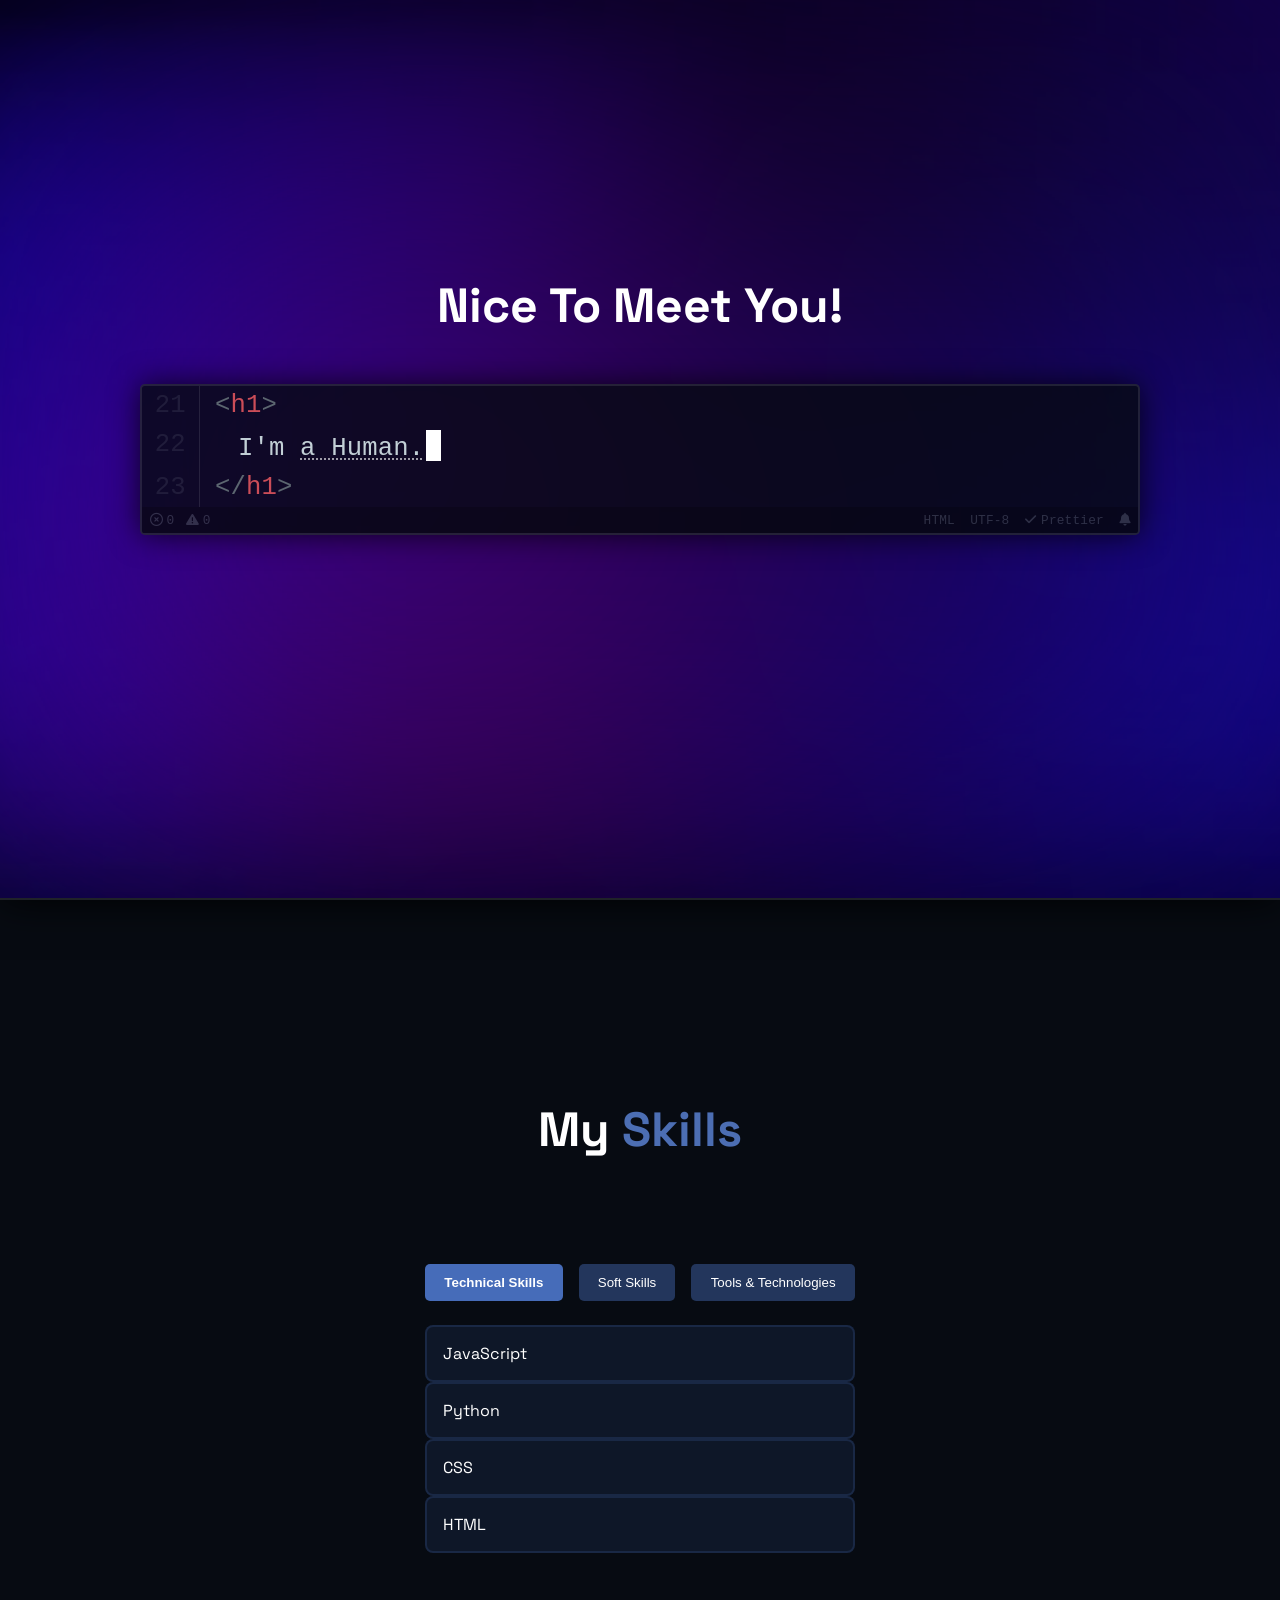
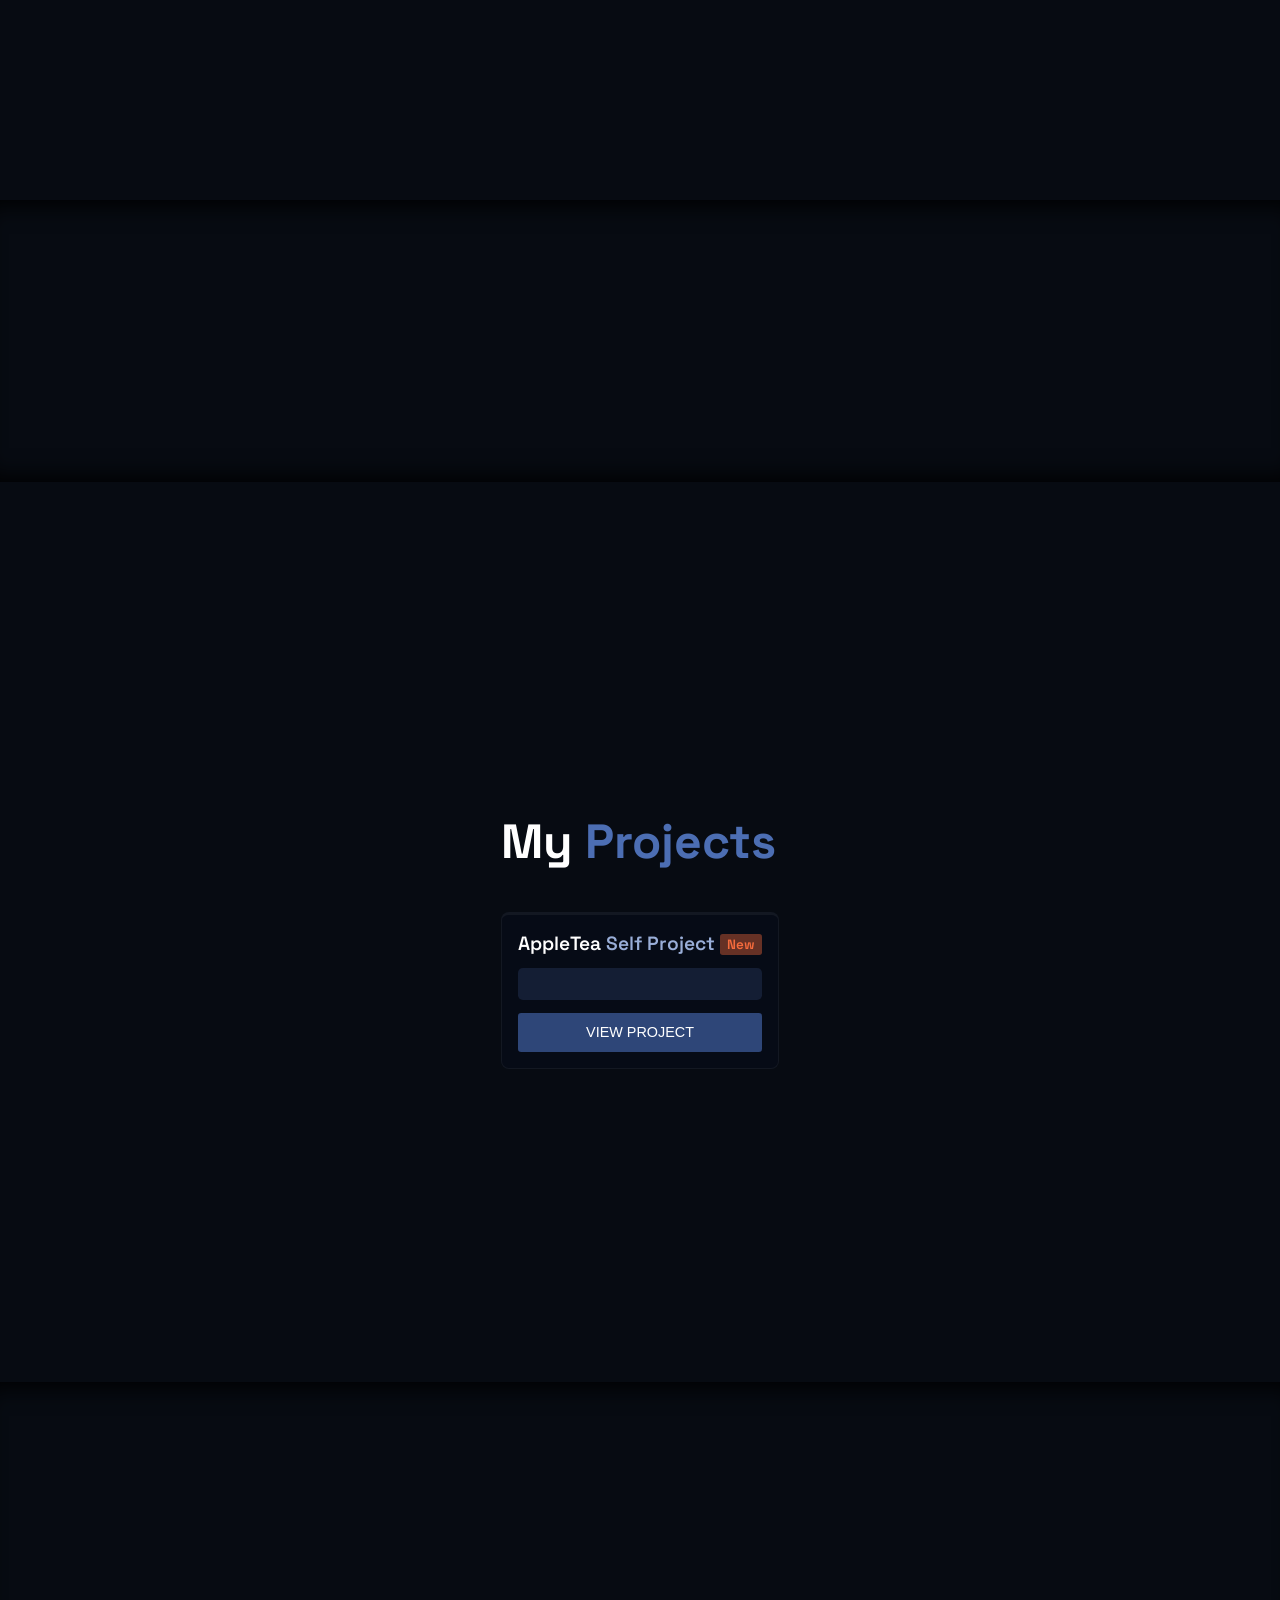
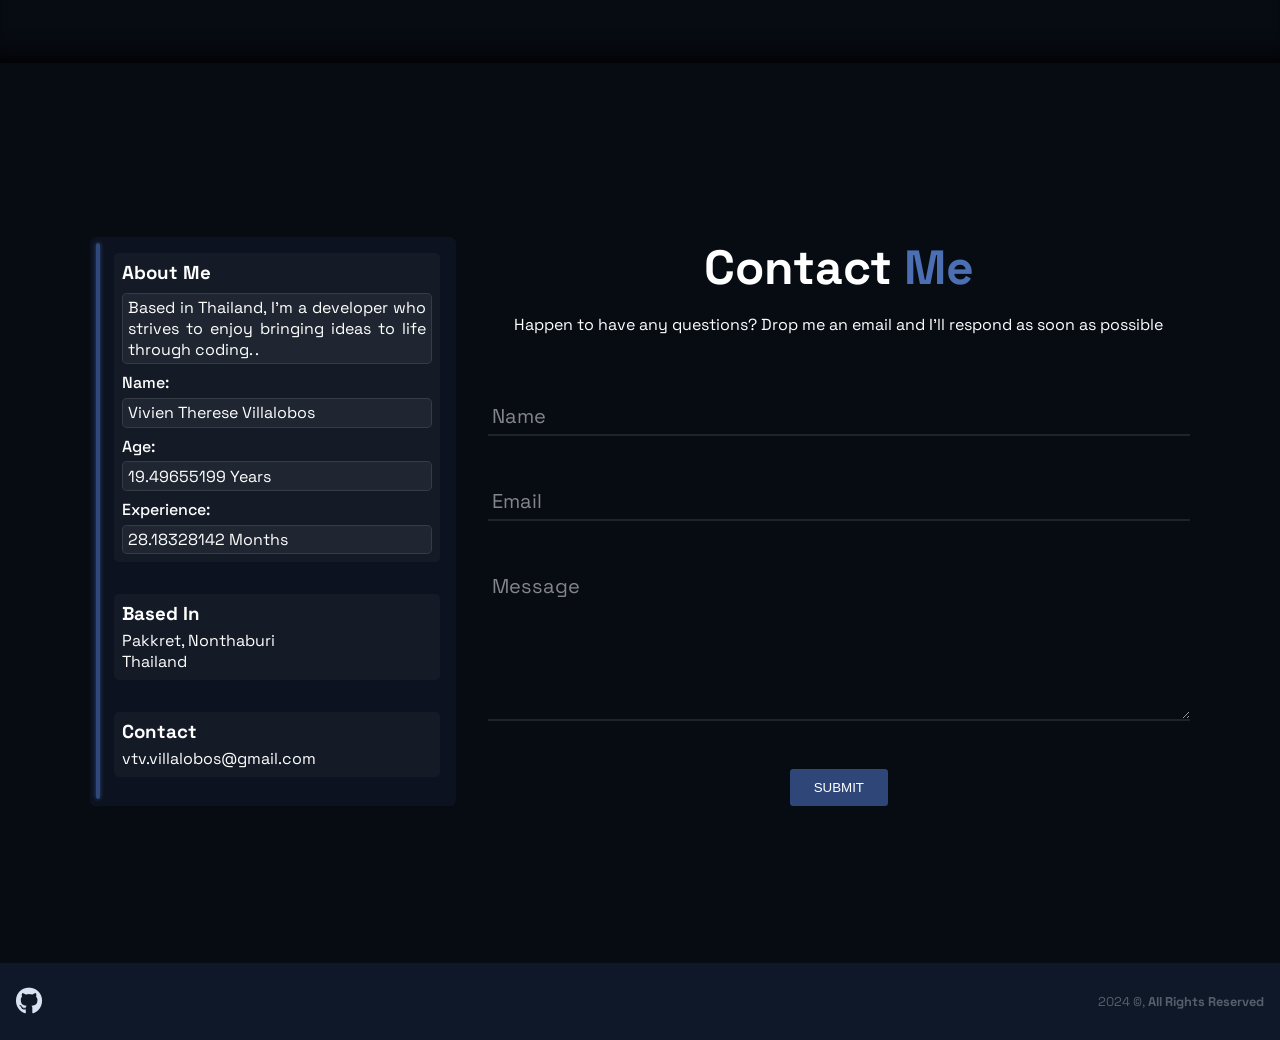
==== Vivis Portfolio/index.html @ eadc9cd8 "Skill Section Update" ====
<!DOCTYPE html>
<html lang="en">
   <head>
      <meta charset="UTF-8" />
      <meta name="viewport" content="width=device-width, initial-scale=1.0" />
      <title>Portfolio</title>
      <link rel="stylesheet" href="styles.css" />
      <link rel="icon" type="image/x-icon" href="assets/favicon/favicon-32x32.png">

      <!-- ICONS -->
      <link rel="stylesheet" href="https://cdnjs.cloudflare.com/ajax/libs/font-awesome/6.5.1/css/all.min.css" />
      <link rel="stylesheet" href="https://unpkg.com/boxicons@2.1.4/css/boxicons.min.css" />
      <link rel="stylesheet" href="https://cdn.jsdelivr.net/npm/remixicon@4.2.0/fonts/remixicon.css" />
   </head>
   <body>
      <nav class="nav" id="navbar">
         <div class="nav-container">
            <a data-cursor="pointer,big" href="#home">Home</a>
            <a data-cursor="pointer,big" href="#skills">Skills</a>
            <a data-cursor="pointer,big" href="#projects">Projects</a>
            <a data-cursor="pointer,big" href="#contact">Contact</a>
         </div>
      </nav>
      <div class="cursor"></div>
      <div class="prj-info-view">
         <div class="prj-info-container"></div>
         <button data-cursor="pointer" class="more-info btn">
            <i class="bx bx-arrow-back"></i>
         </button>
      </div>
      <main>
         <section id="home">
            <div class="blob"></div>
            <div class="blur"></div>
            <div class="title-wrapper">
               <h1 data-cursor="large,invert">Nice To Meet You!</h1>
               <div class="typewriter">
                  <div class="line">
                     <div class="line-no">21</div>
                     <div class="text tag">
                        <span class="angle-brkt">&lt;</span>h1<span class="angle-brkt">&gt;</span>
                     </div>
                  </div>
                  <div class="line">
                     <div class="line-no">22</div>
                     <!-- prettier-ignore -->
                     <div class="text reg">
                        I'm <span data-typewrite></span><div class="caret"></div>
                     </div>
                  </div>
                  <div class="line">
                     <div class="line-no">23</div>
                     <div class="text tag">
                        <span class="angle-brkt">&lt;/</span>h1<span class="angle-brkt">&gt;</span>
                     </div>
                  </div>
                  <div class="doc-info">
                     <abbr data-cursor="info" title="No Problems" class="problems">
                        <div class="fail"><i class="fa-regular fa-circle-xmark"></i>0</div>
                        <div class="danger"><i class="fa-solid fa-triangle-exclamation"></i>0</div>
                     </abbr>

                     <div class="type">
                        <abbr data-cursor="info" title="Language Mode" popovertarget="html-po">HTML</abbr>
                        <abbr data-cursor="info" title="Encoding">UTF-8</abbr>

                        <div class="prettier">
                           <i class="fa-solid fa-check"></i>
                           <p>Prettier</p>
                        </div>

                        <abbr data-cursor="info" title="No New Notifications"><i class="fa-solid fa-bell"></i></abbr>
                     </div>
                  </div>
               </div>
               <a href="#skills" data-cursor="pointer,big" class="scroll-arrow">
                  <i class="fa-solid fa-chevron-down"></i>
                  <i class="fa-solid fa-chevron-down"></i>
                  <i class="fa-solid fa-chevron-down"></i>
               </a>
            </div>
         </section>
         <section id="skills">
            <div class="experience-cont">
               <h1 data-cursor="large,invert">My <span>Skills</span></h1>         
               <div class="skills-section">
                  <div class="tab-buttons">
                      <button class="tab-btn active" data-target="technical">Technical Skills</button>
                      <button class="tab-btn" data-target="soft">Soft Skills</button>
                      <button class="tab-btn" data-target="tools">Tools & Technologies</button>
                  </div>
          
                  <div class="tab-content">
                      <div id="technical" class="tab-panel active">
                          <div class="code-cards-cont game-dev">
                              <div class="code-card">JavaScript</div>
                              <div class="code-card">Python</div>
                              <div class="code-card">CSS</div>
                              <div class="code-card">HTML</div>
                          </div>
                      </div>
          
                      <div id="soft" class="tab-panel">
                          <div class="code-cards-cont soft-skills">
                              <div class="code-card">Communication</div>
                              <div class="code-card">Leadership</div>
                              <div class="code-card">Problem Solving</div>
                              <div class="code-card">Teamwork</div>
                          </div>
                      </div>
          
                      <div id="tools" class="tab-panel">
                          <div class="code-cards-cont tools-tech">
                              <div class="code-card">Git</div>
                              <div class="code-card">GITHUB</div>
                              <div class="code-card">VS Code</div>
                          </div>
                      </div>
                  </div>
              </div>

              </section>
                      
         <div class="parallax">
            <video autoplay muted loop>
               <source src="videos/bg.mp4" type="video/mp4" />
            </video>
         </div>
         <section id="projects">
            <div data-cursor="large,invert" class="project-tile">
               <h1>My <span>Projects</span></h1>             
               <!-- New Stuff Start -->
               <div class="prj-card hidden">
                  <div class="header hidden">
                     <div class="title">AppleTea <span>Self Project</span> <span class="new">New</span></div>
                  </div>
                  <div data-cursor="gray,large,move" class="thumbnail hidden">
                     <img loading="lazy" src="images/site-thumbnails/appletea.png" alt="" />
                  </div>
                  <button data-prj="projects/appletea.html" data-cursor="pointer" class="more-info hidden">
                     view project
                  </button>
               </div>
            </div>
         </section>
         <div class="parallax">
            <video autoplay muted loop>
               <source src="videos/bg.mp4" type="video/mp4" />
            </video>
         </div>
         <section id="contact">
            <div class="contact-container">
               <div class="contact-details hidden">
                  <span class="bar"></span>
                  <div class="about-me">
                     <h3>About Me</h3>
                     <div class="info">
                        <div class="field">
                           <p>
                              Based in Thailand, I'm a developer who strives to enjoy bringing ideas to life through coding. .
                           </p>
                        </div>
                        <div class="field">
                           <div>Name:</div>
                           <p>Vivien Therese Villalobos</p>
                        </div>
                        <div class="field">
                           <div>Age:</div>
                           <p><span id="age"></span> Years</p>
                        </div>
                        <div class="field">
                           <div>Experience:</div>
                           <p><span id="experience"></span> Months</p>
                        </div>
                     </div>
                  </div>
                  <div class="location">
                     <h3>Based In</h3>
                     <span>Pakkret, Nonthaburi</span>
                     <p>Thailand</p>
                  </div>
                  <div class="email">
                     <h3>Contact</h3>
                     <p>vtv.villalobos@gmail.com</p>
                  </div>
               </div>
               <div class="contact-form-container hidden">
                  <div class="contact-info hidden">
                     <h1 data-cursor="large,invert">Contact <span>Me</span></h1>
                     <p>Happen to have any questions? Drop me an email and I'll respond as soon as possible</p>
                  </div>
                  <form class="contact-form" action="https://formsubmit.co/el/vowoba" method="POST" target="_blank">
                     <div class="input-box hidden">
                        <input class="input" type="text" name="name" id="name" placeholder="" required />
                        <label for="name">Name</label>
                        <span class="input-highlight"></span>
                     </div>
                     <div class="input-box hidden">
                        <input class="input" type="email" name="email" id="email" placeholder="" required />
                        <label for="email"
                           >Email <span class="invalid"><i class="ri-error-warning-line"></i></span
                        ></label>
                        <span class="input-highlight"></span>
                     </div>
                     <div class="input-box hidden">
                        <textarea
                           class="input"
                           name="message"
                           id="message"
                           placeholder=""
                           rows="6"
                           style="resize: vertical"
                           required
                        ></textarea>
                        <label for="message">Message</label>
                        <span class="input-highlight"></span>
                     </div>
                     <button data-cursor="pointer" class="submit" type="submit">SUBMIT</button>
                  </form>
               </div>
            </div>
         </section>
         <footer>
            <div class="links">
               <a href="https://github.com/vivtv" target="_blank" id="profile-link"
                  ><i class="fa-brands fa-github"></i
               ></a>
            </div>
            <div class="text">
               <p>2024 ©, <strong>All Rights Reserved</strong></p>
            </div>
         </footer>
      </main>
   </body>
   <script src="script.js" defer></script>
</html>
---- Vivis Portfolio/styles.css ----
/*----------------------------------------------------------
FONTS
----------------------------------------------------------*/
@font-face {
    font-family: "Space Grotesk";
    src: url("assets/fonts/SpaceGrotesk-VariableFont_wght.ttf");
 }
 
 /*----------------------------------------------------------
 COLORS
 ----------------------------------------------------------*/
 :root {
    /* HTML SYNTAX HIGHLIGHTING */
    --clr-html-tag: hsl(355, 55%, 55%);
    --clr-html-angle-brkt: hsl(210, 10%, 40%);
 
    --clr-base-900: hsl(220, 45%, 5%);
    --clr-base-700: hsl(220, 45%, 25%);
    --clr-base-500: hsl(220, 45%, 50%);
    --clr-base-300: hsl(220, 45%, 75%);
    --clr-base-100: hsl(220, 45%, 90%);
 
    --clr-neutral: hsl(220, 90%, 60%);
    --clr-success: hsl(110, 90%, 60%);
    --clr-danger: hsl(15, 90%, 60%);
 
    --clr-html: ;
    --clr-css: ;
    --clr-js: ;
 
    /* GENERAL SYNTAX HIGHLIGHTING */
    --clr-syntax-neutral: hsl(200, 20%, 80%);
 }
 
 /*----------------------------------------------------------
 ANIMATIONS
 ----------------------------------------------------------*/
 
 @keyframes fadeInBtm {
    0% {
       transform: translateY(50px);
       opacity: 0;
    }
    100% {
       transform: translateY(0);
       opacity: 1;
    }
 }
 
 /*----------------------------------------------------------
 MANDATORY STYLING
 ----------------------------------------------------------*/
 *,
 *::before,
 *::after {
    box-sizing: border-box;
    padding: 0;
    margin: 0;
    -webkit-tap-highlight-color: transparent;
 }
 
 *:focus {
    outline: none;
 }
 
 /*----------------------------------------------------------
 BASE STYLING
 ----------------------------------------------------------*/
 html {
    color-scheme: dark;
    scroll-behavior: smooth;
 }
 body {
    font-family: "Space Grotesk";
    background-color: var(--clr-base-900);
 }
 
 section {
    position: relative;
    display: flex;
    flex-direction: column;
    align-items: center;
    justify-content: center;
    padding-inline: 1.5rem;
    padding-block: 6rem 5rem;
    min-height: 100vh;
    width: 100%;
    z-index: 0;
    /* overflow: hidden; */
 }
 
 section h1 {
    font-size: 3rem;
    margin-bottom: 2.5rem;
 }
 section h1 span {
    color: color-mix(in srgb, var(--clr-base-500), grey 10%);
 }
 
 main {
    position: relative;
 }
 
 ::-webkit-scrollbar {
    width: 16px;
    height: 16px;
    background-color: hsl(230, 30%, 10%);
    cursor: pointer;
    /* border-left: solid 1px hsla(0, 0%, 100%, 0.1); */
 }
 ::-webkit-scrollbar-thumb {
    border-radius: 10vh;
    background-color: hsl(220, 20%, 20%);
    box-shadow: inset 0 0 0 1px hsla(0, 0%, 100%, 0.23) ;
    border: 3px solid hsl(232, 29%, 10%);
    margin: 10em;
 }
 ::-webkit-scrollbar-thumb:hover {
    background-color: hsl(220, 20%, 23%);
 }
 ::-webkit-scrollbar-thumb:active {
    background-color: hsl(220, 20%, 30%);
    cursor: grabbing;
 }
 
 ::selection {
    background-color: rgba(255, 255, 255, 0.1);
    backdrop-filter: blur(20px);
 }
 
 /*----------------------------------------------------------
 CURSOR BASE STYLING
 ----------------------------------------------------------*/
 .cursor {
    position: fixed;
    translate: -50% -50%;
 
    aspect-ratio: 1 / 1;
    height: 5.5ch;
    border-radius: 10vh;
    border: solid 1px hsla(0, 0%, 100%, 0.8);
    opacity: 0;
 
    z-index: 1000;
    pointer-events: none;
 
    display: flex;
    justify-content: center;
    align-items: center;
 
    transition: 0.2s ease;
 }
 .cursor::before {
    content: "";
    position: absolute;
    height: 80%;
    aspect-ratio: 1 / 1;
    scale: 0;
    border-radius: inherit;
    border: solid 0.3ch color-mix(in srgb, var(--clr-base-300) 70%, transparent);
    z-index: 999;
 
    transition: 0.2s ease;
 }
 .cursor::after {
    content: "";
    position: absolute;
    height: 80%;
    aspect-ratio: 1 / 1;
 
    background-image: none;
    background-size: 40%;
    background-repeat: no-repeat;
    background-position: center;
    opacity: 0;
    z-index: 1001;
    
    transition: 0.5s ease;
 }
 
 body:hover .cursor {
    opacity: 1;
 }
 body:active .cursor {
    scale: 0.7;
    /* filter: drop-shadow(0 0 3px color-mix(in srgb, var(--clr-base-100) 80%, transparent)); */
    background-color: hsla(0, 0%, 100%, 0.1);
 }
 body:active .cursor::before {
    opacity: 0.1;
 }
 
 /*----------------------------------------------------------
 CURSOR STATES
 ----------------------------------------------------------*/
 
 /* INFO */
 .cursor[data-cursor*="info"]::before {
    scale: 1;
 }
 .cursor[data-cursor*="info"]::after {
    background-image: url("assets/icons/question-mark.png");
    opacity: 1;
    filter: brightness(1);
 }
 .cursor[data-cursor*="info"] {
    scale: 0.85;
    filter: drop-shadow(1px 2px 1px black);
 }
 [data-cursor*="info"]:hover {
    cursor: none;
 }
 
 /* VIEW */
 .cursor[data-cursor*="view"]::before {
    scale: 1;
 }
 .cursor[data-cursor*="view"]::after {
    background-image: url("assets/icons/eye-line.png");
    opacity: 1;
    filter: brightness(1);
 }
 .cursor[data-cursor*="view"] {
    scale: 0.85;
    filter: drop-shadow(1px 2px 1px black);
 }
 [data-cursor*="view"]:hover {
    cursor: none;
 }
 
 /* EXTERNAL LINK */
 .cursor[data-cursor*="link"]::before {
    scale: 1;
 }
 .cursor[data-cursor*="link"]::after {
    background-image: url("assets/icons/external-link.png");
    opacity: 1;
    filter: brightness(1);
 }
 .cursor[data-cursor*="link"] {
    scale: 0.85;
    filter: drop-shadow(1px 2px 1px black);
 }
 [data-cursor*="link"]:hover {
    cursor: none;
 }
 
 /* POINTER */
 .cursor[data-cursor*="pointer"]::before {
    scale: 1;
 }
 .cursor[data-cursor*="pointer"] {
    scale: 0.8;
 }
 [data-cursor*="pointer"]:hover {
    cursor: pointer;
 }
 
 /* CROSS */
 .cursor[data-cursor*="cross"]::before {
    scale: 1;
 }
 .cursor[data-cursor*="cross"]::after {
    background-image: url("assets/icons/cross.png");
    opacity: 1;
 }
 .cursor[data-cursor*="cross"] {
    scale: 0.8;
    cursor: none;
    filter: drop-shadow(1px 1px 1px black);
 }
 
 /* MOVE */
 .cursor[data-cursor*="move"]::after {
    background-image: url("assets/icons/move.png");
    opacity: 1;
 }
 .cursor[data-cursor*="move"] {
    scale: 0.8;
    filter: drop-shadow(1px 1px 1px black);
 }
 [data-cursor*="move"]:hover {
    cursor: none;
 }
 
 /* BIG */
 .cursor[data-cursor*="big"] {
    height: 8ch;
 }
 .cursor[data-cursor*="big"]::before {
    height: 7ch;
 }
 .cursor[data-cursor*="big"]::after {
    height: 7ch;
 }
 
 /* LARGE */
 .cursor[data-cursor*="large"] {
    height: 10ch;
 }
 .cursor[data-cursor*="large"]::before {
    height: 9ch;
 }
 .cursor[data-cursor*="large"]::after {
    height: 8.5ch;
 }
 
 /* HIDE ACTUAL CURSOR */
 [data-cursor*="none"]:hover {
    cursor: none;
 }
 
 /*----------------------------------------------------------
 CURSOR STYLES
 ----------------------------------------------------------*/
 
 /* INVERT */
 .cursor[data-cursor*="invert"] {
    backdrop-filter: invert(2) grayscale(1) contrast(1.2);
 }
 [data-cursor*="invert"]:hover {
    cursor: none;
 }
 
 /* GRAY */
 .cursor[data-cursor*="gray"] {
    backdrop-filter: grayscale(1) contrast(1.2);
 }
 
 /* WIDE */
 .cursor[data-cursor*="wide"] {
    border: 10%;
    aspect-ratio: 1 / 0.5;
 }
 
 /*----------------------------------------------------------
 HIDDEN ELEMENTS
 ----------------------------------------------------------*/
 .hidden {
    opacity: 0;
    animation: none;
 }
 
 .hidden.show {
    opacity: 0;
    animation: fadeInBtm 1s ease forwards;
 }
 
 /*----------------------------------------------------------
 NAVBAR
 ----------------------------------------------------------*/
 .nav {
    position: fixed;
    top: 0;
    left: 0;
    right: 0;
    z-index: 500;
 }
 .nav-container {
    position: relative;
    top: 0px;
    padding: .7rem 1.5rem;
    background-color: hsla(0, 0%, 0%, .7);
    backdrop-filter: blur(20px);
    
    display: flex;
    justify-content: center;
    gap: 2rem;
    border-bottom: solid 1px hsla(0, 0%, 100%, .08);
 
    transition: .5s ease-out;
 }
 .nav-container.hidden {
    top: -100px;
 }
 .nav-container a {
    text-decoration: none;
    color: var(--clr-base-100);
    font-size: 1rem;
    padding: .7rem 1rem;
    border-radius: .3rem;
 
    transition: .3s ease;
 }
 .nav-container a:hover, .nav-container a:focus {
    background-color: hsla(0, 0%, 100%, .05);
 }
 .nav-container a:active {
    background-color: hsla(0, 0%, 100%, .2);
 }
 body:has(.prj-info-view.show) .nav {
    display: none;
 }
 
 /*----------------------------------------------------------
 PROJECT INFO VIEW
 ----------------------------------------------------------*/
 .prj-info-view {
    position: fixed;
    inset: 0;
    z-index: 100;
    pointer-events: none;
    background-color: hsla(0, 0%, 0%, 0.5);
    display: none;
 
    min-height: 100vh;
 }
 .prj-info-view.show {
    display: block;
    pointer-events: unset;
 }
 body:has(.prj-info-view.show) {
    overflow: hidden;
 }
 
 .prj-info-view .more-info {
    position: fixed;
    top: 20px;
    left: 20px;
    color: white;
    padding: 0.3rem 0.4rem;
    background-color: hsla(0, 0%, 100%, 0.3);
    backdrop-filter: blur(20px);
    border-radius: 0.3rem;
    border: none;
    font-size: 1.4rem;
 
    display: flex;
    justify-content: center;
    align-items: center;
 
    transition: 0.2s ease;
 }
 .prj-info-view .more-info:hover,
 .prj-info-view .more-info:focus {
    background-color: hsla(0, 0%, 100%, 0.4);
 }
 
 .prj-info-view .more-info i {
    text-shadow: 0px 0px 2px var(--clr-base-900);
 }
 
 .prj-info-container {
    position: relative;
    overflow-y: auto;
    height: 100%;
    width: 100%;
    background-color: var(--clr-base-900);
 }
 .prj-info-container img {
    width: 100%;
    min-height: 100%;
    object-fit: cover;
    object-position: top;
    display: block;
 }
 .prj-info-container .header {
    position: sticky;
    top: 0;
    text-align: center;
    padding: 1rem 2rem;
    background-color: color-mix(in srgb, var(--clr-base-900), transparent 15%);
    backdrop-filter: blur(10px);
    border-bottom: solid 2px hsla(0, 0%, 100%, .2);
 }
 .prj-info-container .header span {
    font-size: .7em;
    opacity: .3;
 }
 .prj-info-container .header p {
    text-shadow: 0 0 10px currentColor;
    animation: flash 3s ease-in-out infinite;
 }
 @keyframes flash {
    50% {
       opacity: 0;
    }
 }
 .prj-info-container .details {
    position: sticky;
    bottom: 0;
    width: 100%;
    background-color: color-mix(in srgb, var(--clr-base-900), transparent 15%);
    backdrop-filter: blur(5px);
    border-top: solid 2px color-mix(in srgb, var(--clr-base-700), transparent 10%);
 
    display: flex;
    justify-content: space-between;
    align-items: center;
    padding: 1rem;
    z-index: 0;
 }
 .prj-info-container .links {
    display: flex;
    gap: 1rem;
 }
 .prj-info-container .links a {
    text-transform: uppercase;
    text-decoration: none;
    background-color: color-mix(in srgb, var(--clr-base-500), transparent 50%);
    color: var(--clr-base-100);
    height: 100%;
    padding: 0.5rem;
    border-radius: 0.2rem;
 
    transition: 0.1s ease;
 }
 .prj-info-container .links a:hover,
 .prj-info-container .links a:focus {
    background-color: color-mix(in srgb, var(--clr-base-500), transparent 40%);
 }
 .prj-info-container .links a:active {
    background-color: color-mix(in srgb, var(--clr-base-500), transparent 60%);
 }
 .prj-info-container .info {
    display: flex;
    flex-direction: column;
    align-items: end;
    font-size: 1.5rem;
    text-align: right;
 }
 .prj-info-container .info .tags {
    font-size: 0.75rem;
    display: flex;
    gap: 0.5rem;
    margin-top: 0.5rem;
 }
 .prj-info-container .info .tag {
    background-color: color-mix(in srgb, var(--clr-base-500), transparent 50%);
    padding: 0.25rem 0.5rem;
    border-radius: 0.2rem;
 }
 
 /*----------------------------------------------------------
 PARALLAX
 ----------------------------------------------------------*/
 @keyframes parallaxY {
    from {
       translate: 0% calc(var(--offset) * -10%);
    }
    to {
       translate: 0px 0;
    }
 }
 .parallax {
    display: grid;
    place-items: center;
    overflow: clip;
    height: clamp(19vh, 22vw, 23vw);
    box-shadow: inset 0px 25px 25px -20px black, inset 0px -25px 25px -20px black;
 
    position: relative;
 }
 .parallax > video {
    --offset: 6;
    height: 100%;
    width: 120%;
    object-fit: cover;
    object-position: top;
    filter: hue-rotate(20deg) brightness(.6) saturate(1.5);
    position: relative;
 
    animation: parallaxY linear;
    animation-timeline: view();
    animation-range: entry cover;
    z-index: -1;
 
    transition: transform 0.5s ease-out;
 }
 
 /*----------------------------------------------------------
 HOME SECTION
 ----------------------------------------------------------*/
 #home {
    position: relative;
    z-index: 0;
    overflow: clip;
    box-shadow: 0 0 40px hsla(0, 0%, 0%, 1);
    border-bottom: solid 2px hsla(0, 0%, 50%, 0.2);
 }
 
 #home::before {
    content: "";
    position: absolute;
    inset: 0;
    background-image: url("images/blur-gradient.jpg");
    background-repeat: no-repeat;
    background-size: cover;
    background-position: center;
    filter: brightness(0.6);
    z-index: -1;
 }
 
 @keyframes fadeInUp {
    from {
       opacity: 0;
       translate: 0 100%;
    }
    to {
       opacity: 1;
       translate: 0;
    }
 }
 @keyframes arrow-float {
    0% {
       opacity: 0.1;
    }
    35% {
       translate: 0 60%;
       opacity: 1;
    }
    100% {
       opacity: 0.1;
    }
 }
 .scroll-arrow {
    color: white;
    font-size: 1.6rem;
    display: flex;
    flex-direction: column;
    opacity: 0;
    margin-top: 2rem;
    animation: fadeInUp 1.5s ease 3.5s forwards;
    text-shadow: 
       0 0 5px hsla(0, 0%, 100%, 0.8),
       0 0 15px hsla(0, 0%, 100%, 0.5),
       0 0 35px hsla(0, 0%, 100%, 0.3)
    ;
    text-decoration: none;
 
    i:nth-of-type(1) {
       animation: arrow-float 4.5s ease 0s infinite;
       opacity: 0;
    }
    i:nth-of-type(2) {
       animation: arrow-float 4.5s ease 0.3s infinite;
       opacity: 0;
       margin-top: -0.8ch;
    }
    i:nth-of-type(3) {
       animation: arrow-float 4.5s ease 0.6s infinite;
       opacity: 0;
       margin-top: -0.8ch;
    }
 }
 
 /* GLOWY ORB THING ---------------------------------------*/
 @property --clr-hue {
    syntax: "<number>";
    initial-value: 0;
    inherits: false;
 }
 .blob {
    position: absolute;
    top: 50%;
    left: 50%;
    height: 60vmax;
    aspect-ratio: 1 / 1;
    translate: -50% -50%;
    border-radius: 100vh;
    background-color: hsl(var(--clr-hue), 25%, 70%);
    mix-blend-mode: color-dodge;
    opacity: 0;
 
    z-index: -1;
    transition: opacity 0.8s ease 0.1s, height 1s ease;
    animation: blob-hue-rotate 10s ease-in-out infinite, blob-morph 20s linear infinite;
 }
 @keyframes blob-hue-rotate {
    to {
       --clr-hue: 360;
    }
 }
 @keyframes blob-morph {
    20% {
       border-radius: 83% 17% 72% 28% / 75% 64% 36% 25%;
       scale: 0.875 1;
    }
    40% {
       border-radius: 40% 60% 66% 34% / 49% 80% 20% 51%;
       scale: 0.75 0.875;
    }
    60% {
       border-radius: 91% 9% 49% 51% / 22% 25% 75% 78%;
       scale: 1.125 0.875;
    }
    80% {
       border-radius: 32% 68% 8% 92% / 43% 86% 14% 57%;
       scale: 0.75 0.875;
    }
 }
 
 .blur {
    position: absolute;
    inset: 0;
    backdrop-filter: blur(12vmax);
 }
 
 #home:hover .blob {
    opacity: 0.7;
    height: 100vh;
 }
 
 /* WELCOME SECTION ---------------------------------------*/
 
 @keyframes caret-blink {
    50% {
       opacity: 0;
    }
 }
 
 .title-wrapper {
    width: min(1000px, 100%);
    z-index: 1;
    display: flex;
    flex-direction: column;
    align-items: center;
    gap: 1.5rem;
 }
 .title-wrapper > h1 {
    margin-bottom: 1.5rem;
    text-align: center;
 
    opacity: 0;
    animation: fadeInUp 2s ease 1.2s forwards;
 }
 
 .typewriter {
    --line-height: 0.2em;
    font-family: monospace;
    color: var(--clr-syntax-neutral);
    border-radius: 0.3rem;
    border: solid 2px rgba(255, 255, 255, 0.1);
    box-shadow: 0 0 30px rgba(0, 0, 0, 0.75);
    display: flex;
    letter-spacing: 0.01rem;
    flex-direction: column;
    font-size: 1.6rem;
    width: 100%;
    background-color: color-mix(in srgb, var(--clr-base-900) 80%, transparent);
 
    opacity: 0;
    animation: fadeIn 1.5s ease 3s forwards;
 
    transition: 0.25s ease;
 }
 @keyframes fadeIn {
    from {
       opacity: 0;
    }
    to {
       opacity: 1;
    }
 }
 [data-typewrite] {
    text-decoration: underline dotted 2px rgba(255, 255, 255, 0.6);
    text-underline-offset: 4px;
 }
 .typewriter .caret {
    --animation: caret-blink 1s infinite steps(1);
    display: inline-block;
    margin-left: 0.05em;
    margin-bottom: -0.4ch;
    height: 2ch;
    width: 1ch;
    background-color: white;
 
    animation: var(--animation);
 }
 .typewriter .line {
    display: flex;
    padding-inline: 0.5em;
 }
 .typewriter .text {
    padding-block: var(--line-height);
    padding-left: 0.6em;
    border-left: solid 1px rgba(255, 255, 255, 0.1);
 }
 .typewriter .text.reg {
    display: block;
    padding-left: 1.5em;
 }
 .typewriter .line-no {
    user-select: none;
    padding-block: var(--line-height);
    padding-right: 0.5em;
    opacity: 0.1;
 
    transition: opacity 0.2s ease;
 }
 .typewriter .tag {
    color: var(--clr-html-tag);
 }
 .typewriter .angle-brkt {
    color: var(--clr-html-angle-brkt);
 }
 
 .typewriter .line:hover {
    background-color: rgba(255, 255, 255, 0.03);
 }
 .typewriter .line:hover .line-no {
    opacity: 0.7;
 }
 
 .typewriter .doc-info {
    --padding: 0.5em 0.6em 0.4em;
    justify-content: space-between;
    display: flex;
    align-items: center;
    font-size: 0.5em;
    opacity: 0.2;
    background-color: rgba(0, 0, 0, 1);
    user-select: none;
 }
 
 .typewriter .problems {
    padding: var(--padding);
 }
 .typewriter .problems > * {
    display: inline;
    letter-spacing: 0.3em;
 }
 
 .typewriter .type {
    display: flex;
 }
 .typewriter .type > * {
    padding: var(--padding);
 }
 .typewriter abbr {
    text-decoration: none;
 }
 .typewriter .type .prettier {
    display: flex;
    align-items: center;
    gap: 0.4em;
 }
 
 .typewriter .problems:hover {
    background-color: rgba(255, 255, 255, 0.1);
 }
 
 .typewriter .type > *:hover {
    background-color: rgba(255, 255, 255, 0.1);
 }
 
 /*----------------------------------------------------------
 EXPERIENCE SECTION
 ----------------------------------------------------------*/
 #skills {
    isolation: isolate;
 }

.skills-section {
   padding: 4rem;
}
 .experience-cont {
    display: flex;
    flex-direction: column;
    align-items: center;
    justify-content: center;
    width: min(1500px, 100%);
 }
 
 .code-card {
    --ease: 0.6s;
    position: relative;
    flex: 1 1 100%;
    width: 100%;
 
    display: flex;
    gap: 1rem;
    background-color: color-mix(in srgb, var(--clr-base-700) 30%, transparent);
    border: solid 2px color-mix(in srgb, var(--clr-base-500) 20%, transparent);
    padding: 1rem;
    border-radius: 0.5rem;
    isolation: isolate;
    z-index: 0;
    
    transition: 0.3s ease;
 }

.tab-buttons {
   display: flex;
   gap: 1rem;
   justify-content: center;
   margin-bottom: 1.5rem;
}

.tab-btn {
   background-color: var(--clr-base-700);
   border: none;
   padding: 0.7rem 1.2rem;
   cursor: pointer;
   color: white;
   border-radius: 5px;
   transition: 0.3s;
}

.tab-btn.active {
   background-color: var(--clr-base-500);
   font-weight: bold;
}

.tab-panel.active {
   display: block;
}
.tab-panel {
   display: none;
   opacity: 0;
   transition: opacity 0.3s ease-in-out;
}

.tab-panel.active {
   display: block;
   opacity: 1;
}

 
 /*----------------------------------------------------------
 PROJECTS
 ----------------------------------------------------------*/
 
 .projects-grid {
    width: min(1100px, 100%);
    display: grid;
    grid-template-columns: repeat(2, 1fr);
    gap: 3.5rem 1.5rem;
 }
 
 .prj-card {
    background-color: hsla(230, 100%, 50%, 0.02);
    border: solid 1px hsla(0, 0%, 100%, 0.05);
    border-top: solid 3px hsla(0, 0%, 100%, 0.05);
    padding: 1rem;
    border-radius: 0.5rem;
 
    display: flex;
    flex-direction: column;
    gap: 0.8rem;
 }
 /* PROJECT CARD HEADER */
 .prj-card .header {
    text-align: center;
    font-size: 1.2rem;
    font-weight: 600;
 }
 .prj-card .header span {
    color: color-mix(in srgb, var(--clr-base-300), var(--clr-base-500) 10%);
 }
 .prj-card .header span.new {
    display: inline-block;
    vertical-align: middle;
    color: var(--clr-danger);
    font-size: .7em;
    background-color: color-mix(in srgb, var(--clr-danger), transparent 60%);
    padding: .1em .5em .2em;
    border-radius: .2em;
 }
 
 
 /* PROJECT CARD THUMBNAIL */
 .thumbnail {
    position: relative;
    overflow: clip;
    background-color: color-mix(in srgb, var(--clr-base-500), var(--clr-base-900) 80%);
    user-select: none;
    border-radius: 0.3rem;
    padding: 1rem;
    z-index: 0;
 
    display: flex;
    flex-direction: column;
    justify-content: center;
 }
 .thumbnail img {
    display: inline-block;
    width: 100%;
    object-fit: contain;
 
    transition: scale 0.3s ease;
    pointer-events: none;
 
    filter: drop-shadow(0 0 3px color-mix(in srgb, var(--clr-base-900), transparent 60%));
 }
 .thumbnail:hover > img {
    scale: 2;
 }
 
 /* PROJECT CARD MORE INFO */
 .prj-card .more-info {
    border: none;
 
    display: inline-block;
    position: relative;
    width: 100%;
    text-align: center;
    text-transform: uppercase;
    padding: 0.7rem 0.3rem;
    border-radius: 0.2rem;
    overflow: hidden;
 
    background-color: color-mix(in srgb, var(--clr-base-700) 70%, var(--clr-base-500));
    font-size: 0.9rem;
    z-index: 0;
 
    transition: 0.2s ease;
 }
 .prj-card .more-info::before {
    content: "";
    position: absolute;
    top: 50%;
    left: 50%;
    border-radius: 50%;
    translate: -50% -50%;
    width: 20%;
    aspect-ratio: 1 / 1;
    background-color: hsla(0, 0%, 100%, 0.15);
 
    opacity: 0;
 
    z-index: -1;
 
    transition: 0.1s;
 }
 
 .prj-card .more-info:hover, .prj-card .more-info:focus {
    background-color: color-mix(in srgb, var(--clr-base-700) 20%, var(--clr-base-500));
    word-spacing: 0.1rem;
    letter-spacing: 0.1rem;
    text-shadow: 0 0 7px var(--clr-base-300);
 }
 .prj-card .more-info:active::before {
    opacity: 1;
    width: 120%;
 }
 
 /*----------------------------------------------------------
 CONTACT SECTION
 ----------------------------------------------------------*/
 
 .contact-container {
    width: min(1100px, 100%);
    display: flex;
    gap: 2rem;
 }
 
 .contact-details {
    --padding: 1rem;
    position: relative;
    padding-top: 5rem;
    display: flex;
    flex-direction: column;
    gap: 2rem;
    width: 50%;
    
    background-color: color-mix(in srgb, var(--clr-base-700), transparent 80%);
    border-radius: .4rem;
    padding: var(--padding);
    padding-left:  calc(var(--padding) * 1.5);
 }
 .contact-details > div {
    background-color: hsla(0, 0%, 100%, .03);
    border-radius: .3rem;
    padding: .5rem;
 }
 .contact-details .bar {
    position: absolute;
    left: 0;
    top: 0;
    bottom: 0;
    width: .25rem;
    border-radius: 10vh;
 
    margin:  calc(var(--padding) / 2.5);
    background-color: color-mix(in srgb, var(--clr-base-500), transparent 40%);
    box-shadow: 0 0 4px color-mix(in srgb, var(--clr-base-500), transparent 40%);
 }
 .contact-details h3 {
    margin-bottom: .3rem
 }
 .contact-details .info {
    display: flex;
    flex-direction: column;
    gap: .5rem;
    text-align: justify;
 }
 .contact-details .info .field div {
    font-weight: 500;
 }
 .contact-details .info .field p {
    background-color: hsla(0, 0%, 100%, .05);
    border: solid 1px hsla(0, 0%, 100%, .1);
    padding: .2rem .3rem;
    margin-top: .3rem;
    border-radius: .3rem;
 }
 
 .contact-form-container {
    width: 100%;
 }
 
 .contact-info {
    text-align: center;
 }
 .contact-info h1 {
    display: inline-block;
    margin-bottom: 1rem;
 }
 
 .contact-form {
    width: 100%;
    display: flex;
    flex-direction: column;
    align-items: center;
    gap: 3rem;
    padding-top: 4rem;
 }
 
 .contact-form .submit {
    position: relative;
    padding: 0.7rem 1.5rem;
    border-radius: 0.2rem;
    overflow: hidden;
    border: none;
 
    background-color: color-mix(in srgb, var(--clr-base-700) 70%, var(--clr-base-500));
 
    z-index: 0;
    transition: .2s ease;
 }
 .contact-form .submit::before {
    content: "";
    position: absolute;
    top: 50%;
    left: 50%;
    border-radius: 50%;
    translate: -50% -50%;
    width: 20%;
    aspect-ratio: 1 / 1;
    background-color: hsla(0, 0%, 100%, 0.15);
 
    opacity: 0;
 
    z-index: -1;
 
    transition: 0.1s;
 }
 .contact-form .submit:hover, .contact-form .submit:focus {
    background-color: color-mix(in srgb, var(--clr-base-700) 20%, var(--clr-base-500));
    letter-spacing: 0.1rem;
    text-shadow: 0 0 7px var(--clr-base-300);
 }
 .contact-form .submit:active::before {
    opacity: 1;
    width: 120%;
 }
 
 .contact-form .input-box {
    --padding-block: .3em;
    --padding-inline: .2em;
    --underline-width: 2px;
    position: relative;
    font-size: 20px;
    width: 100%;
 }
 
 
 .contact-form .input-box .input {
    display: block;
    border: none;
    background-color: transparent;
    padding: var(--padding-block) var(--padding-inline);
    border-bottom: solid var(--underline-width) hsla(0, 0%, 100%, 0.1);
    z-index: 0;
    font-size: 1em;
    width: 100%;
 }
 .contact-form .input-box label {
    pointer-events: none;
    position: absolute;
    left: 0;
    top: 0;
    padding: var(--padding-inline) var(--padding-inline);
    color: hsla(0, 0%, 100%, 0.5);
    
    transition: .2s cubic-bezier(.15,.05,0,1);
 }
 .contact-form .input-box .input + label > .invalid {
    display: none;
 }
 .contact-form .input-box .input-highlight {
    content: '';
    position: absolute;
    bottom: 0;
    left: 0;
    right: 100%;
 
    height: var(--underline-width);
    background-color: var(--clr-neutral);
 
    transition: .4s ease;
    z-index: 1;
 }
 
 /* INPUT EVENTS */
 .contact-form .input-box .input:not(:placeholder-shown) {
    border-bottom-color: color-mix(in srgb, var(--clr-neutral), transparent 80%)
 }
 .contact-form .input-box .input:not(:placeholder-shown):invalid {
    border-bottom-color: color-mix(in srgb, var(--clr-danger), transparent 60%)
 }
 
 /* INPUT HIGHLIGHT EVENTS */
 .contact-form .input-box .input:not(:placeholder-shown):focus + label + .input-highlight {
    right: 0;
 }
 .contact-form .input-box .input:focus + label + .input-highlight {
    right: 0;
 }
 
 /* INPUT LABEL EVENTS */
 .contact-form .input-box .input:not(:placeholder-shown) + label {
    top: calc(1ch * -1);
    translate: 0 -50%;
    /* padding: unset; */
    font-size: .8em;
 }
 
 /* INPUT INVALID */
 .contact-form .input-box .input:invalid:not(:placeholder-shown) + label {
    color: var(--clr-danger);
 }
 .contact-form .input-box .input:invalid:not(:placeholder-shown) + label > .invalid {
    display: inline;
 }
 .contact-form .input-box .input:invalid:not(:placeholder-shown) + label + .input-highlight {
    background-color: var(--clr-danger);
 }
 
 footer {
    display: flex;
    justify-content: space-between;
    align-items: center;
    padding: 1.3rem 1rem;
    background-color: color-mix(in srgb, var(--clr-base-900), var(--clr-base-700) 30%);
 }
 footer .links {
    display: flex;
    gap: 1.3rem;
 }
 footer .links a {
    font-size: 1.7rem;
    text-decoration: none;
    color: var(--clr-base-100);
    
    transition: .2s ease
 }
 footer .links a:hover {
    color: var(--clr-base-300);
    text-shadow: 0 0 5px currentColor;
 }
 
 footer .text {
    text-align: right;
    font-size: .8rem;
    opacity: .3;
 }
 
 @media only screen and (max-width: 850px) {
    .prj-card .header {
       font-size: 1rem;
    }
 
    .contact-container {
       display: flex;
       flex-direction: column-reverse;
       gap: 2rem;
    }
    .contact-details {
       width: 100%;
    }
    [data-cursor]:hover {
       cursor: unset;
    }
    [data-cursor*="pointer"]:hover {
       cursor: pointer;
    }
    [data-cursor*="move"]:hover {
       cursor: move;
    }
    .cursor {
       display: none;
    }
    .blob {
       display: none;
    }
    .blur {
       display: none;
    }
 }
 
 @media only screen and (max-width: 770px) {
    section h1 {
       font-size: 2.2rem;
       margin-bottom: 2rem;
    }
 
    .projects-grid {
       grid-template-columns: 1fr;
       gap: 2rem;
    }
    .prj-card .header {
       font-size: 1.2rem;
    }
 }
 
 @media only screen and (max-width: 600px) {
    section {
       padding-inline: 1rem;
       padding-block: 5rem 4rem;
    }
    .typewriter {
       font-size: 1.1rem;
    }
    .code-card .info {
       font-size: .85rem;
    }
    .code-card .icon {
       max-height: 75px;
    }
    .prj-card {
       padding: .6rem;
    }
    .prj-card .thumbnail {
       padding: .5rem
    }
    .prj-info-container .links a {
       padding: .3rem;
       font-size: .8rem;
    }
    .prj-info-container .info {
       font-size: .9rem;
    }
    .prj-info-container .info .tags {
       font-size: .6rem;
       padding: 0rem;
       margin-top: .25rem;
       gap: .3rem;
    }
    .prj-info-container .info .tag {
       padding: .2rem;
    }
    .prj-info-container .links {
       gap: .5rem;
    }
    .prj-info-container .details {
       padding: .5rem
    }
 }
 
 @media only screen and (max-width: 450px) {
    .nav-container {
       gap: .7rem;
    }
    .nav-container a {
       padding: .4rem .6rem;
    }
    .prj-card .header {
       font-size: .9rem;
    }
    .prj-card .more-info {
       padding: .6rem .3rem;
    }
 }
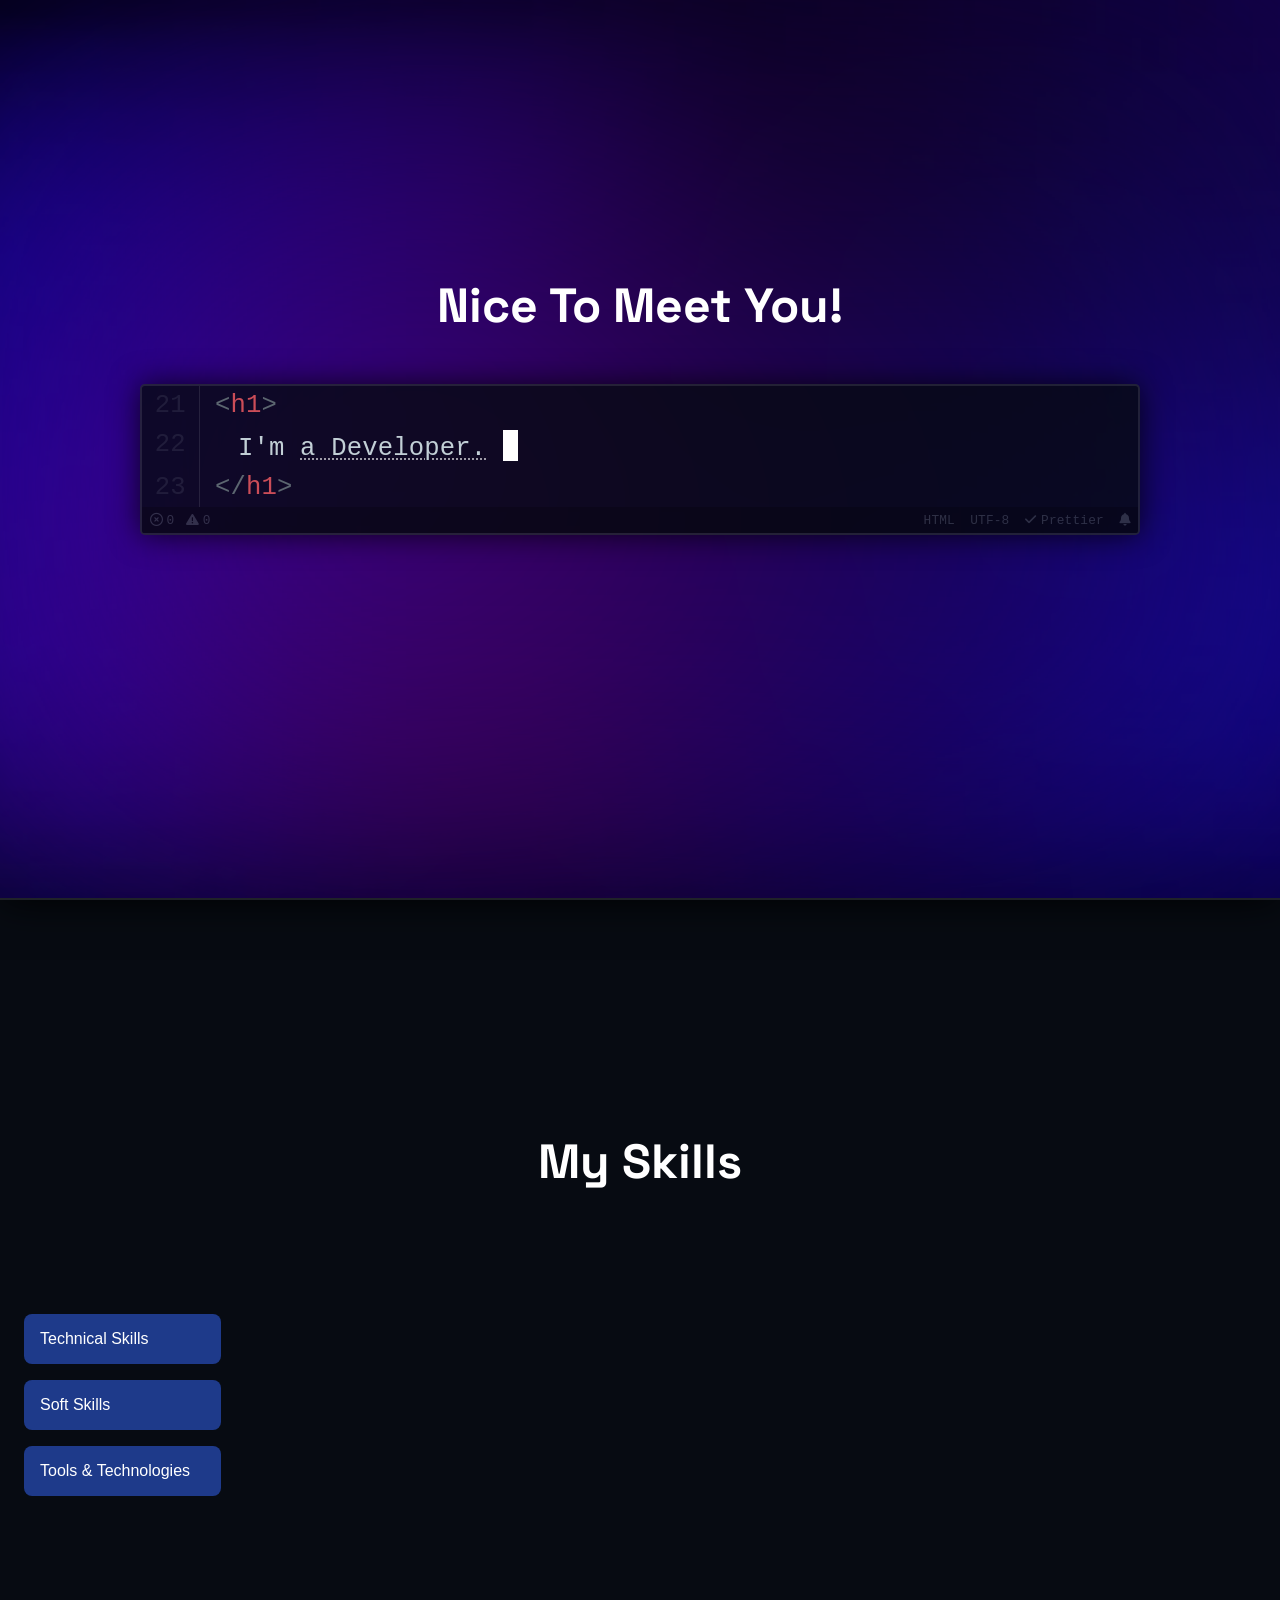
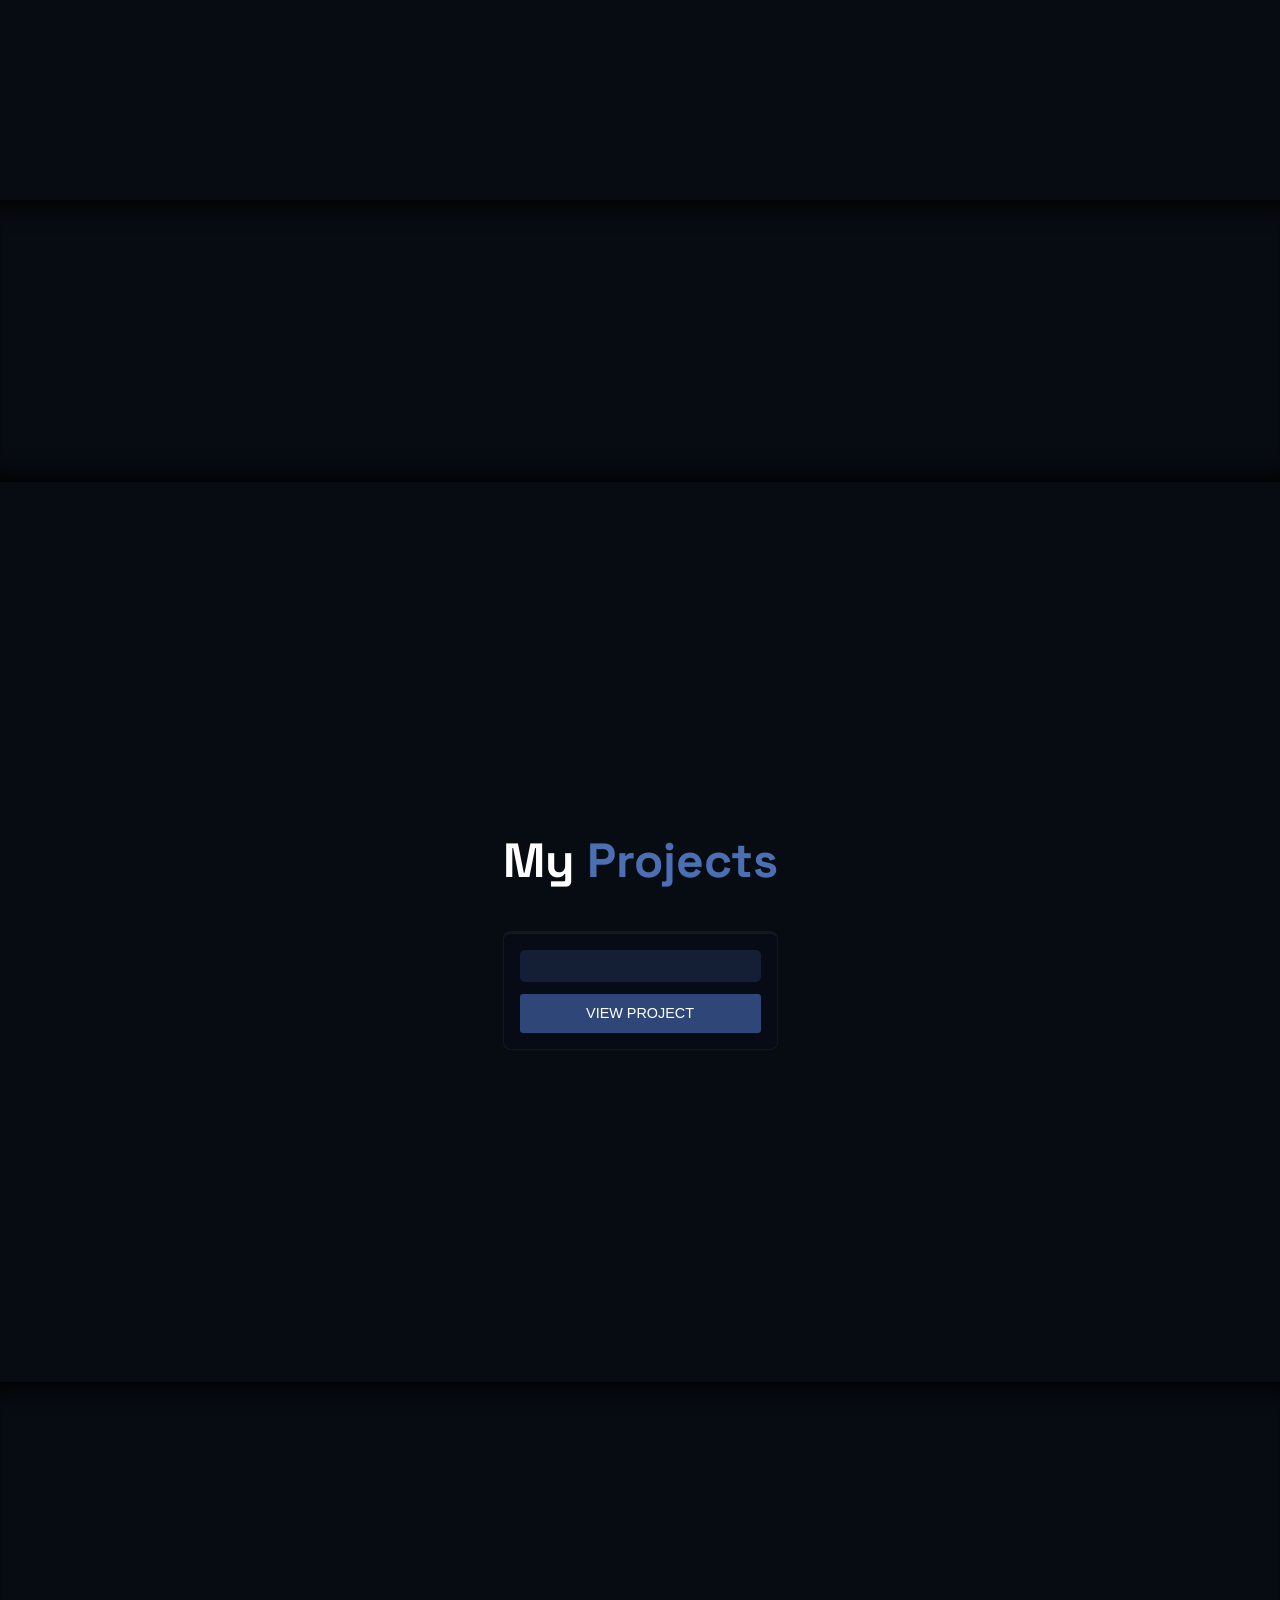
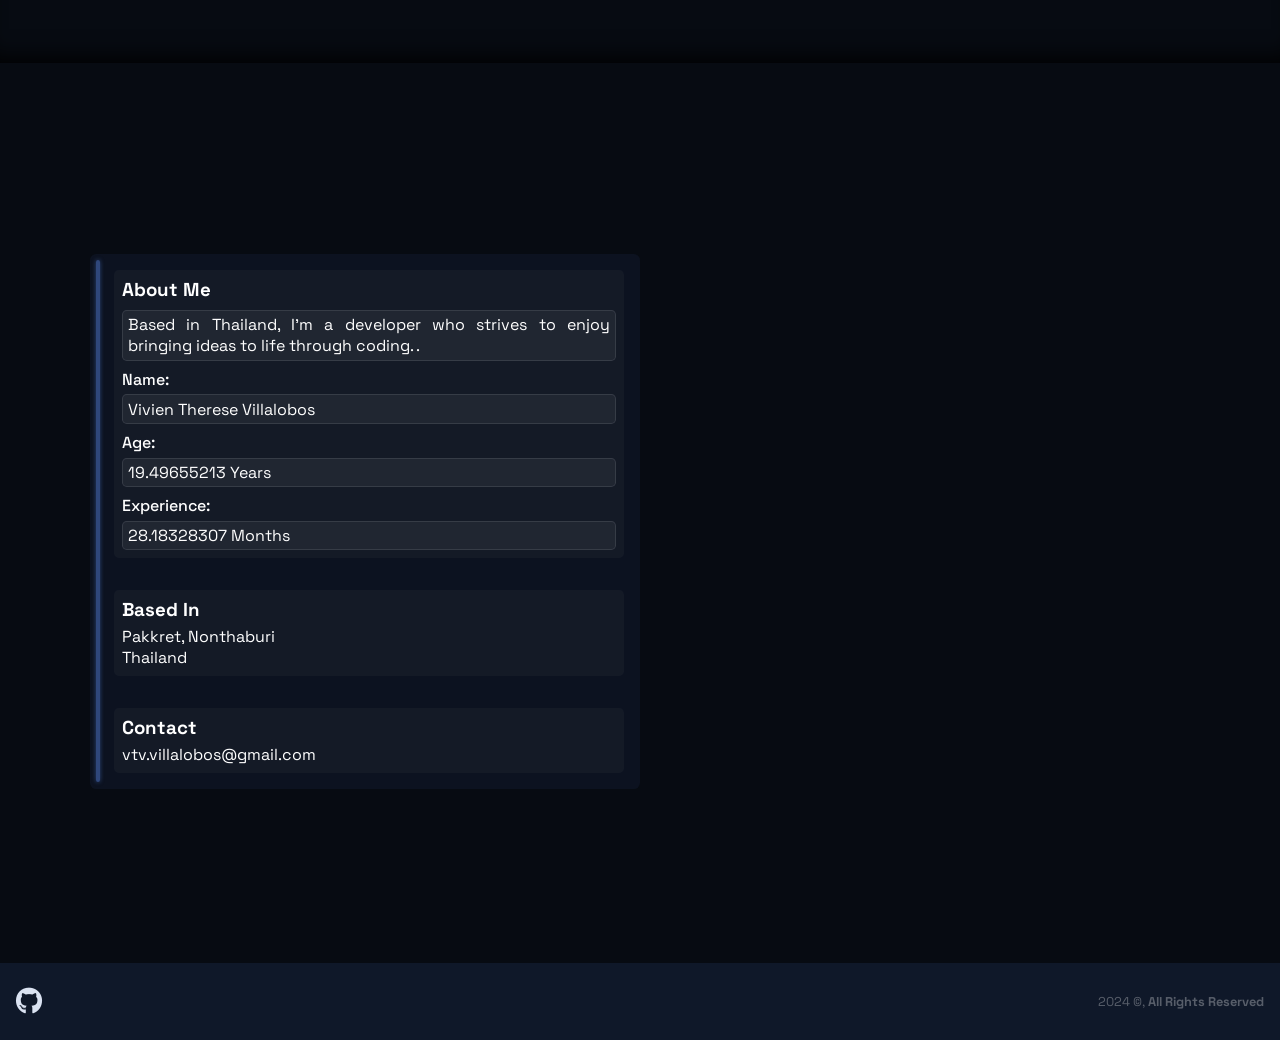
==== commit a8335965: "Skill Section Update" ====
--- a/Vivis Portfolio/index.html
+++ b/Vivis Portfolio/index.html
@@ -1,236 +1,305 @@
 <!DOCTYPE html>
 <html lang="en">
-   <head>
-      <meta charset="UTF-8" />
-      <meta name="viewport" content="width=device-width, initial-scale=1.0" />
-      <title>Portfolio</title>
-      <link rel="stylesheet" href="styles.css" />
-      <link rel="icon" type="image/x-icon" href="assets/favicon/favicon-32x32.png">
-
-      <!-- ICONS -->
-      <link rel="stylesheet" href="https://cdnjs.cloudflare.com/ajax/libs/font-awesome/6.5.1/css/all.min.css" />
-      <link rel="stylesheet" href="https://unpkg.com/boxicons@2.1.4/css/boxicons.min.css" />
-      <link rel="stylesheet" href="https://cdn.jsdelivr.net/npm/remixicon@4.2.0/fonts/remixicon.css" />
-   </head>
-   <body>
-      <nav class="nav" id="navbar">
-         <div class="nav-container">
-            <a data-cursor="pointer,big" href="#home">Home</a>
-            <a data-cursor="pointer,big" href="#skills">Skills</a>
-            <a data-cursor="pointer,big" href="#projects">Projects</a>
-            <a data-cursor="pointer,big" href="#contact">Contact</a>
-         </div>
-      </nav>
-      <div class="cursor"></div>
-      <div class="prj-info-view">
-         <div class="prj-info-container"></div>
-         <button data-cursor="pointer" class="more-info btn">
-            <i class="bx bx-arrow-back"></i>
-         </button>
+
+<head>
+   <meta charset="UTF-8" />
+   <meta name="viewport" content="width=device-width, initial-scale=1.0" />
+   <title>Portfolio</title>
+   <link rel="stylesheet" href="styles.css" />
+   <link rel="icon" type="image/x-icon" href="assets/favicon/favicon-32x32.png">
+
+   <!-- ICONS -->
+   <link rel="stylesheet" href="https://cdnjs.cloudflare.com/ajax/libs/font-awesome/6.5.1/css/all.min.css" />
+   <link rel="stylesheet" href="https://unpkg.com/boxicons@2.1.4/css/boxicons.min.css" />
+   <link rel="stylesheet" href="https://cdn.jsdelivr.net/npm/remixicon@4.2.0/fonts/remixicon.css" />
+</head>
+
+<body>
+   <nav class="nav" id="navbar">
+      <div class="nav-container">
+         <a data-cursor="pointer,big" href="#home">Home</a>
+         <a data-cursor="pointer,big" href="#skills">Skills</a>
+         <a data-cursor="pointer,big" href="#projects">Projects</a>
+         <a data-cursor="pointer,big" href="#contact">Contact</a>
       </div>
-      <main>
-         <section id="home">
-            <div class="blob"></div>
-            <div class="blur"></div>
-            <div class="title-wrapper">
-               <h1 data-cursor="large,invert">Nice To Meet You!</h1>
-               <div class="typewriter">
-                  <div class="line">
-                     <div class="line-no">21</div>
-                     <div class="text tag">
-                        <span class="angle-brkt">&lt;</span>h1<span class="angle-brkt">&gt;</span>
-                     </div>
-                  </div>
-                  <div class="line">
-                     <div class="line-no">22</div>
-                     <!-- prettier-ignore -->
-                     <div class="text reg">
-                        I'm <span data-typewrite></span><div class="caret"></div>
-                     </div>
-                  </div>
-                  <div class="line">
-                     <div class="line-no">23</div>
-                     <div class="text tag">
-                        <span class="angle-brkt">&lt;/</span>h1<span class="angle-brkt">&gt;</span>
-                     </div>
-                  </div>
-                  <div class="doc-info">
-                     <abbr data-cursor="info" title="No Problems" class="problems">
-                        <div class="fail"><i class="fa-regular fa-circle-xmark"></i>0</div>
-                        <div class="danger"><i class="fa-solid fa-triangle-exclamation"></i>0</div>
-                     </abbr>
-
-                     <div class="type">
-                        <abbr data-cursor="info" title="Language Mode" popovertarget="html-po">HTML</abbr>
-                        <abbr data-cursor="info" title="Encoding">UTF-8</abbr>
-
-                        <div class="prettier">
-                           <i class="fa-solid fa-check"></i>
-                           <p>Prettier</p>
-                        </div>
-
-                        <abbr data-cursor="info" title="No New Notifications"><i class="fa-solid fa-bell"></i></abbr>
-                     </div>
-                  </div>
-               </div>
-               <a href="#skills" data-cursor="pointer,big" class="scroll-arrow">
-                  <i class="fa-solid fa-chevron-down"></i>
-                  <i class="fa-solid fa-chevron-down"></i>
-                  <i class="fa-solid fa-chevron-down"></i>
-               </a>
-            </div>
-         </section>
-         <section id="skills">
-            <div class="experience-cont">
-               <h1 data-cursor="large,invert">My <span>Skills</span></h1>         
-               <div class="skills-section">
-                  <div class="tab-buttons">
-                      <button class="tab-btn active" data-target="technical">Technical Skills</button>
-                      <button class="tab-btn" data-target="soft">Soft Skills</button>
-                      <button class="tab-btn" data-target="tools">Tools & Technologies</button>
-                  </div>
-          
-                  <div class="tab-content">
-                      <div id="technical" class="tab-panel active">
-                          <div class="code-cards-cont game-dev">
-                              <div class="code-card">JavaScript</div>
-                              <div class="code-card">Python</div>
-                              <div class="code-card">CSS</div>
-                              <div class="code-card">HTML</div>
-                          </div>
-                      </div>
-          
-                      <div id="soft" class="tab-panel">
-                          <div class="code-cards-cont soft-skills">
-                              <div class="code-card">Communication</div>
-                              <div class="code-card">Leadership</div>
-                              <div class="code-card">Problem Solving</div>
-                              <div class="code-card">Teamwork</div>
-                          </div>
-                      </div>
-          
-                      <div id="tools" class="tab-panel">
-                          <div class="code-cards-cont tools-tech">
-                              <div class="code-card">Git</div>
-                              <div class="code-card">GITHUB</div>
-                              <div class="code-card">VS Code</div>
-                          </div>
-                      </div>
-                  </div>
-              </div>
-
-              </section>
-                      
-         <div class="parallax">
-            <video autoplay muted loop>
-               <source src="videos/bg.mp4" type="video/mp4" />
-            </video>
-         </div>
-         <section id="projects">
-            <div data-cursor="large,invert" class="project-tile">
-               <h1>My <span>Projects</span></h1>             
-               <!-- New Stuff Start -->
-               <div class="prj-card hidden">
-                  <div class="header hidden">
-                     <div class="title">AppleTea <span>Self Project</span> <span class="new">New</span></div>
-                  </div>
-                  <div data-cursor="gray,large,move" class="thumbnail hidden">
-                     <img loading="lazy" src="images/site-thumbnails/appletea.png" alt="" />
-                  </div>
-                  <button data-prj="projects/appletea.html" data-cursor="pointer" class="more-info hidden">
-                     view project
-                  </button>
-               </div>
-            </div>
-         </section>
-         <div class="parallax">
-            <video autoplay muted loop>
-               <source src="videos/bg.mp4" type="video/mp4" />
-            </video>
-         </div>
-         <section id="contact">
-            <div class="contact-container">
-               <div class="contact-details hidden">
-                  <span class="bar"></span>
-                  <div class="about-me">
-                     <h3>About Me</h3>
-                     <div class="info">
-                        <div class="field">
-                           <p>
-                              Based in Thailand, I'm a developer who strives to enjoy bringing ideas to life through coding. .
-                           </p>
-                        </div>
-                        <div class="field">
-                           <div>Name:</div>
-                           <p>Vivien Therese Villalobos</p>
-                        </div>
-                        <div class="field">
-                           <div>Age:</div>
-                           <p><span id="age"></span> Years</p>
-                        </div>
-                        <div class="field">
-                           <div>Experience:</div>
-                           <p><span id="experience"></span> Months</p>
-                        </div>
-                     </div>
-                  </div>
-                  <div class="location">
-                     <h3>Based In</h3>
-                     <span>Pakkret, Nonthaburi</span>
-                     <p>Thailand</p>
-                  </div>
-                  <div class="email">
-                     <h3>Contact</h3>
-                     <p>vtv.villalobos@gmail.com</p>
-                  </div>
-               </div>
-               <div class="contact-form-container hidden">
-                  <div class="contact-info hidden">
-                     <h1 data-cursor="large,invert">Contact <span>Me</span></h1>
-                     <p>Happen to have any questions? Drop me an email and I'll respond as soon as possible</p>
-                  </div>
-                  <form class="contact-form" action="https://formsubmit.co/el/vowoba" method="POST" target="_blank">
-                     <div class="input-box hidden">
-                        <input class="input" type="text" name="name" id="name" placeholder="" required />
-                        <label for="name">Name</label>
-                        <span class="input-highlight"></span>
-                     </div>
-                     <div class="input-box hidden">
-                        <input class="input" type="email" name="email" id="email" placeholder="" required />
-                        <label for="email"
-                           >Email <span class="invalid"><i class="ri-error-warning-line"></i></span
-                        ></label>
-                        <span class="input-highlight"></span>
-                     </div>
-                     <div class="input-box hidden">
-                        <textarea
-                           class="input"
-                           name="message"
-                           id="message"
-                           placeholder=""
-                           rows="6"
-                           style="resize: vertical"
-                           required
-                        ></textarea>
-                        <label for="message">Message</label>
-                        <span class="input-highlight"></span>
-                     </div>
-                     <button data-cursor="pointer" class="submit" type="submit">SUBMIT</button>
-                  </form>
-               </div>
-            </div>
-         </section>
-         <footer>
-            <div class="links">
-               <a href="https://github.com/vivtv" target="_blank" id="profile-link"
-                  ><i class="fa-brands fa-github"></i
-               ></a>
-            </div>
-            <div class="text">
-               <p>2024 ©, <strong>All Rights Reserved</strong></p>
-            </div>
-         </footer>
-      </main>
-   </body>
-   <script src="script.js" defer></script>
-</html>
+   </nav>
+   <div class="cursor"></div>
+   <div class="prj-info-view">
+      <div class="prj-info-container"></div>
+      <button data-cursor="pointer" class="more-info btn">
+         <i class="bx bx-arrow-back"></i>
+      </button>
+   </div>
+   <main>
+      <section id="home">
+         <div class="blob"></div>
+         <div class="blur"></div>
+         <div class="title-wrapper">
+            <h1 data-cursor="large,invert">Nice To Meet You!</h1>
+            <div class="typewriter">
+               <div class="line">
+                  <div class="line-no">21</div>
+                  <div class="text tag">
+                     <span class="angle-brkt">&lt;</span>h1<span class="angle-brkt">&gt;</span>
+                  </div>
+               </div>
+               <div class="line">
+                  <div class="line-no">22</div>
+                  <!-- prettier-ignore -->
+                  <div class="text reg">
+                     I'm <span data-typewrite></span>
+                     <div class="caret"></div>
+                  </div>
+               </div>
+               <div class="line">
+                  <div class="line-no">23</div>
+                  <div class="text tag">
+                     <span class="angle-brkt">&lt;/</span>h1<span class="angle-brkt">&gt;</span>
+                  </div>
+               </div>
+               <div class="doc-info">
+                  <abbr data-cursor="info" title="No Problems" class="problems">
+                     <div class="fail"><i class="fa-regular fa-circle-xmark"></i>0</div>
+                     <div class="danger"><i class="fa-solid fa-triangle-exclamation"></i>0</div>
+                  </abbr>
+
+                  <div class="type">
+                     <abbr data-cursor="info" title="Language Mode" popovertarget="html-po">HTML</abbr>
+                     <abbr data-cursor="info" title="Encoding">UTF-8</abbr>
+
+                     <div class="prettier">
+                        <i class="fa-solid fa-check"></i>
+                        <p>Prettier</p>
+                     </div>
+
+                     <abbr data-cursor="info" title="No New Notifications"><i class="fa-solid fa-bell"></i></abbr>
+                  </div>
+               </div>
+            </div>
+            <a href="#skills" data-cursor="pointer,big" class="scroll-arrow">
+               <i class="fa-solid fa-chevron-down"></i>
+               <i class="fa-solid fa-chevron-down"></i>
+               <i class="fa-solid fa-chevron-down"></i>
+            </a>
+         </div>
+      </section>
+
+      <!-- Font Awesome for icons -->
+      <link rel="stylesheet" href="https://cdnjs.cloudflare.com/ajax/libs/font-awesome/6.4.2/css/all.min.css">
+
+      <section id="skills">
+         <h1 class="skills-title"><span>My</span> Skills</h1>
+
+         <div class="skills-container">
+            <!-- Skill Categories -->
+            <div class="skill-categories">
+               <button class="skill-btn" onclick="showSkills('technical')">Technical Skills</button>
+               <button class="skill-btn" onclick="showSkills('soft')">Soft Skills</button>
+               <button class="skill-btn" onclick="showSkills('tools')">Tools & Technologies</button>
+            </div>
+
+            <!-- Technical Skills -->
+            <div id="technical" class="skills-grid">
+               <div class="skill-card">
+                  <div class="skill-text">
+                     <h2>Python</h2>
+                     <p>Building scripts.</p>
+                  </div>
+                  <i class="fab fa-python"></i>
+               </div>
+               <div class="skill-card">
+                  <div class="skill-text">
+                     <h2>HTML</h2>
+                     <p>Structuring web pages.</p>
+                  </div>
+                  <i class="fab fa-html5"></i>
+               </div>
+               <div class="skill-card">
+                  <div class="skill-text">
+                     <h2>CSS</h2>
+                     <p>Styling and designing responsive web layouts.</p>
+                  </div>
+                  <i class="fab fa-css3-alt"></i>
+               </div>
+               <div class="skill-card">
+                  <div class="skill-text">
+                     <h2>JavaScript</h2>
+                     <p>Creating interactive web experiences.</p>
+                  </div>
+                  <i class="fab fa-js"></i>
+               </div>
+            </div>
+
+            <!-- Soft Skills -->
+            <div id="soft" class="skills-grid hidden">
+               <div class="skill-card">
+                  <div class="skill-text">
+                     <h2>Communication</h2>
+                     <p>Effectively sharing ideas and collaborating.</p>
+                  </div>
+                  <i class="fas fa-comments"></i>
+               </div>
+               <div class="skill-card">
+                  <div class="skill-text">
+                     <h2>Time Management</h2>
+                     <p>Organizing tasks and meeting deadlines.</p>
+                  </div>
+                  <i class="fas fa-clock"></i>
+               </div>
+               <div class="skill-card">
+                  <div class="skill-text">
+                     <h2>Problem Solving</h2>
+                     <p>Thinking critically to resolve challenges.</p>
+                  </div>
+                  <i class="fas fa-lightbulb"></i>
+               </div>
+               <div class="skill-card">
+                  <div class="skill-text">
+                     <h2>Teamwork</h2>
+                     <p>Working efficiently with others to achieve goals.</p>
+                  </div>
+                  <i class="fas fa-users"></i>
+               </div>
+            </div>
+
+            <!-- Tools & Technologies -->
+            <div id="tools" class="skills-grid hidden">
+               <div class="skill-card">
+                  <div class="skill-text">
+                     <h2>Git</h2>
+                     <p>Version control system for tracking changes.</p>
+                  </div>
+                  <i class="fab fa-git-alt"></i>
+               </div>
+               <div class="skill-card">
+                  <div class="skill-text">
+                     <h2>GitHub</h2>
+                     <p>Hosting for repositories and team collaboration.</p>
+                  </div>
+                  <i class="fab fa-github"></i>
+               </div>
+               <div class="skill-card">
+                  <div class="skill-text">
+                     <h2>VS Code</h2>
+                     <p>Lightweight, extensible code editor.</p>
+                  </div>
+                  <i class="fas fa-code"></i>
+               </div>
+               <div class="skill-card">
+                  <div class="skill-text">
+                     <h2>Ubuntu Linux</h2>
+                     <p>Powerful OS for development.</p>
+                  </div>
+                  <i class="fab fa-linux"></i>
+               </div>
+            </div>
+
+      </section>
+
+
+      </section>
+
+      <div class="parallax">
+         <video autoplay muted loop>
+            <source src="videos/bg.mp4" type="video/mp4" />
+         </video>
+      </div>
+      <section id="projects">
+         <div data-cursor="large,invert" class="project-tile">
+            <h1>My <span>Projects</span></h1>
+            <!-- New Stuff Start -->
+            <div class="prj-card hidden">
+               <div class="header hidden">
+                  <div class="title">AppleTea <span>Self Project</span> <span class="new">New</span></div>
+               </div>
+               <div data-cursor="gray,large,move" class="thumbnail hidden">
+                  <img loading="lazy" src="images/site-thumbnails/appletea.png" alt="" />
+               </div>
+               <button data-prj="projects/appletea.html" data-cursor="pointer" class="more-info hidden">
+                  view project
+               </button>
+            </div>
+         </div>
+      </section>
+      <div class="parallax">
+         <video autoplay muted loop>
+            <source src="videos/bg.mp4" type="video/mp4" />
+         </video>
+      </div>
+      <section id="contact">
+         <div class="contact-container">
+            <div class="contact-details hidden">
+               <span class="bar"></span>
+               <div class="about-me">
+                  <h3>About Me</h3>
+                  <div class="info">
+                     <div class="field">
+                        <p>
+                           Based in Thailand, I'm a developer who strives to enjoy bringing ideas to life through
+                           coding. .
+                        </p>
+                     </div>
+                     <div class="field">
+                        <div>Name:</div>
+                        <p>Vivien Therese Villalobos</p>
+                     </div>
+                     <div class="field">
+                        <div>Age:</div>
+                        <p><span id="age"></span> Years</p>
+                     </div>
+                     <div class="field">
+                        <div>Experience:</div>
+                        <p><span id="experience"></span> Months</p>
+                     </div>
+                  </div>
+               </div>
+               <div class="location">
+                  <h3>Based In</h3>
+                  <span>Pakkret, Nonthaburi</span>
+                  <p>Thailand</p>
+               </div>
+               <div class="email">
+                  <h3>Contact</h3>
+                  <p>vtv.villalobos@gmail.com</p>
+               </div>
+            </div>
+            <div class="contact-form-container hidden">
+               <div class="contact-info hidden">
+                  <h1 data-cursor="large,invert">Contact <span>Me</span></h1>
+                  <p>Happen to have any questions? Drop me an email and I'll respond as soon as possible</p>
+               </div>
+               <form class="contact-form" action="https://formsubmit.co/el/vowoba" method="POST" target="_blank">
+                  <div class="input-box hidden">
+                     <input class="input" type="text" name="name" id="name" placeholder="" required />
+                     <label for="name">Name</label>
+                     <span class="input-highlight"></span>
+                  </div>
+                  <div class="input-box hidden">
+                     <input class="input" type="email" name="email" id="email" placeholder="" required />
+                     <label for="email">Email <span class="invalid"><i class="ri-error-warning-line"></i></span></label>
+                     <span class="input-highlight"></span>
+                  </div>
+                  <div class="input-box hidden">
+                     <textarea class="input" name="message" id="message" placeholder="" rows="6"
+                        style="resize: vertical" required></textarea>
+                     <label for="message">Message</label>
+                     <span class="input-highlight"></span>
+                  </div>
+                  <button data-cursor="pointer" class="submit" type="submit">SUBMIT</button>
+               </form>
+            </div>
+         </div>
+      </section>
+      <footer>
+         <div class="links">
+            <a href="https://github.com/vivtv" target="_blank" id="profile-link"><i class="fa-brands fa-github"></i></a>
+         </div>
+         <div class="text">
+            <p>2024 ©, <strong>All Rights Reserved</strong></p>
+         </div>
+      </footer>
+   </main>
+</body>
+<script src="script.js" defer></script>
+
+</html>
--- a/Vivis Portfolio/styles.css
+++ b/Vivis Portfolio/styles.css
@@ -851,70 +851,137 @@
     isolation: isolate;
  }
 
+/* Skills Section */
 .skills-section {
-   padding: 4rem;
-}
- .experience-cont {
-    display: flex;
-    flex-direction: column;
-    align-items: center;
-    justify-content: center;
-    width: min(1500px, 100%);
- }
- 
- .code-card {
-    --ease: 0.6s;
-    position: relative;
-    flex: 1 1 100%;
-    width: 100%;
- 
-    display: flex;
-    gap: 1rem;
-    background-color: color-mix(in srgb, var(--clr-base-700) 30%, transparent);
-    border: solid 2px color-mix(in srgb, var(--clr-base-500) 20%, transparent);
-    padding: 1rem;
-    border-radius: 0.5rem;
-    isolation: isolate;
-    z-index: 0;
-    
-    transition: 0.3s ease;
- }
-
-.tab-buttons {
+   width: 90%;
+   max-width: 1200px;
+   text-align: center;
+}
+
+/* Title */
+.skills-title {
+   font-size: 3rem;
+   font-weight: bold;
+   margin-bottom: 2rem;
+}
+
+.skills-title span {
+   color: white;
+}
+
+/* Skills Container */
+.skills-container {
    display: flex;
+   gap: 3rem;
+   align-items: center;
+   justify-content: center;
+}
+
+/* Skill Categories */
+.skill-categories {
+   display: flex;
+   flex-direction: column;
    gap: 1rem;
-   justify-content: center;
-   margin-bottom: 1.5rem;
-}
-
-.tab-btn {
-   background-color: var(--clr-base-700);
+   text-align: left;
+   width: 200px;
+}
+
+.skill-btn {
+   background-color: #1e3a8a;
    border: none;
-   padding: 0.7rem 1.2rem;
+   padding: 1rem;
+   color: white;
+   font-size: 1rem;
+   border-radius: 8px;
    cursor: pointer;
-   color: white;
-   border-radius: 5px;
+   text-align: left;
    transition: 0.3s;
 }
 
-.tab-btn.active {
-   background-color: var(--clr-base-500);
+.skill-btn.active {
+   background-color: #2563eb;
    font-weight: bold;
 }
 
-.tab-panel.active {
-   display: block;
-}
-.tab-panel {
+/* Skills Grid */
+.skills-grid {
+   display: grid;
+   grid-template-columns: repeat(2, minmax(250px, 1fr));
+   gap: 1.5rem;
+}
+
+/* Skill Cards */
+.skill-card {
+   display: flex;
+   justify-content: space-between;
+   align-items: center;
+   background-color: #111827;
+   padding: 3rem;
+   border-radius: 10px;
+   transition: 0.3s;
+   box-shadow: 0px 4px 8px rgba(0, 0, 0, 0.2);
+   border-radius: 16px; /* Slightly rounder edges for a smoother feel */
+   font-size: 1.5rem; /* Slightly increase text size */
+}
+
+
+.skill-card:hover {
+   transform: translateY(-5px);
+}
+
+/* Style the text */
+.skill-text {
+   text-align: left;
+}
+
+.skill-text h2 {
+   font-size: 1.5rem;
+   margin-bottom: 0.5rem;
+}
+
+.skill-text p {
+   font-size: 1rem;
+   color: #d1d5db;
+}
+
+/* Move icon to the right */
+.skill-card i {
+   font-size: 3rem;
+   color: #60a5fa;
+   margin-left: auto;
+}
+
+
+/* Animation for skill cards */
+.skills-grid .skill-card {
+   opacity: 0;
+   transform: translateY(10px);
+   transition: opacity 0.5s ease, transform 0.5s ease;
+}
+
+.skills-grid.show .skill-card {
+   opacity: 1;
+   transform: translateY(0);
+}
+
+.skill-card i {
+   font-size: 3rem;
+   color: #60a5fa;
+   margin-bottom: 1rem;
+}
+
+.hidden {
    display: none;
-   opacity: 0;
-   transition: opacity 0.3s ease-in-out;
-}
-
-.tab-panel.active {
-   display: block;
-   opacity: 1;
-}
+}
+
+/* Add glowing border effect on hover */
+.skill-card:hover {
+   box-shadow: 0 0 15px rgba(96, 165, 250, 0.5); /* Soft blue glow */
+   border: 2px solid rgba(96, 165, 250, 0.7); /* Subtle border */
+   transform: scale(1.05); /* Slight zoom effect */
+   transition: 0.3s ease-in-out;
+}
+
 
  
  /*----------------------------------------------------------
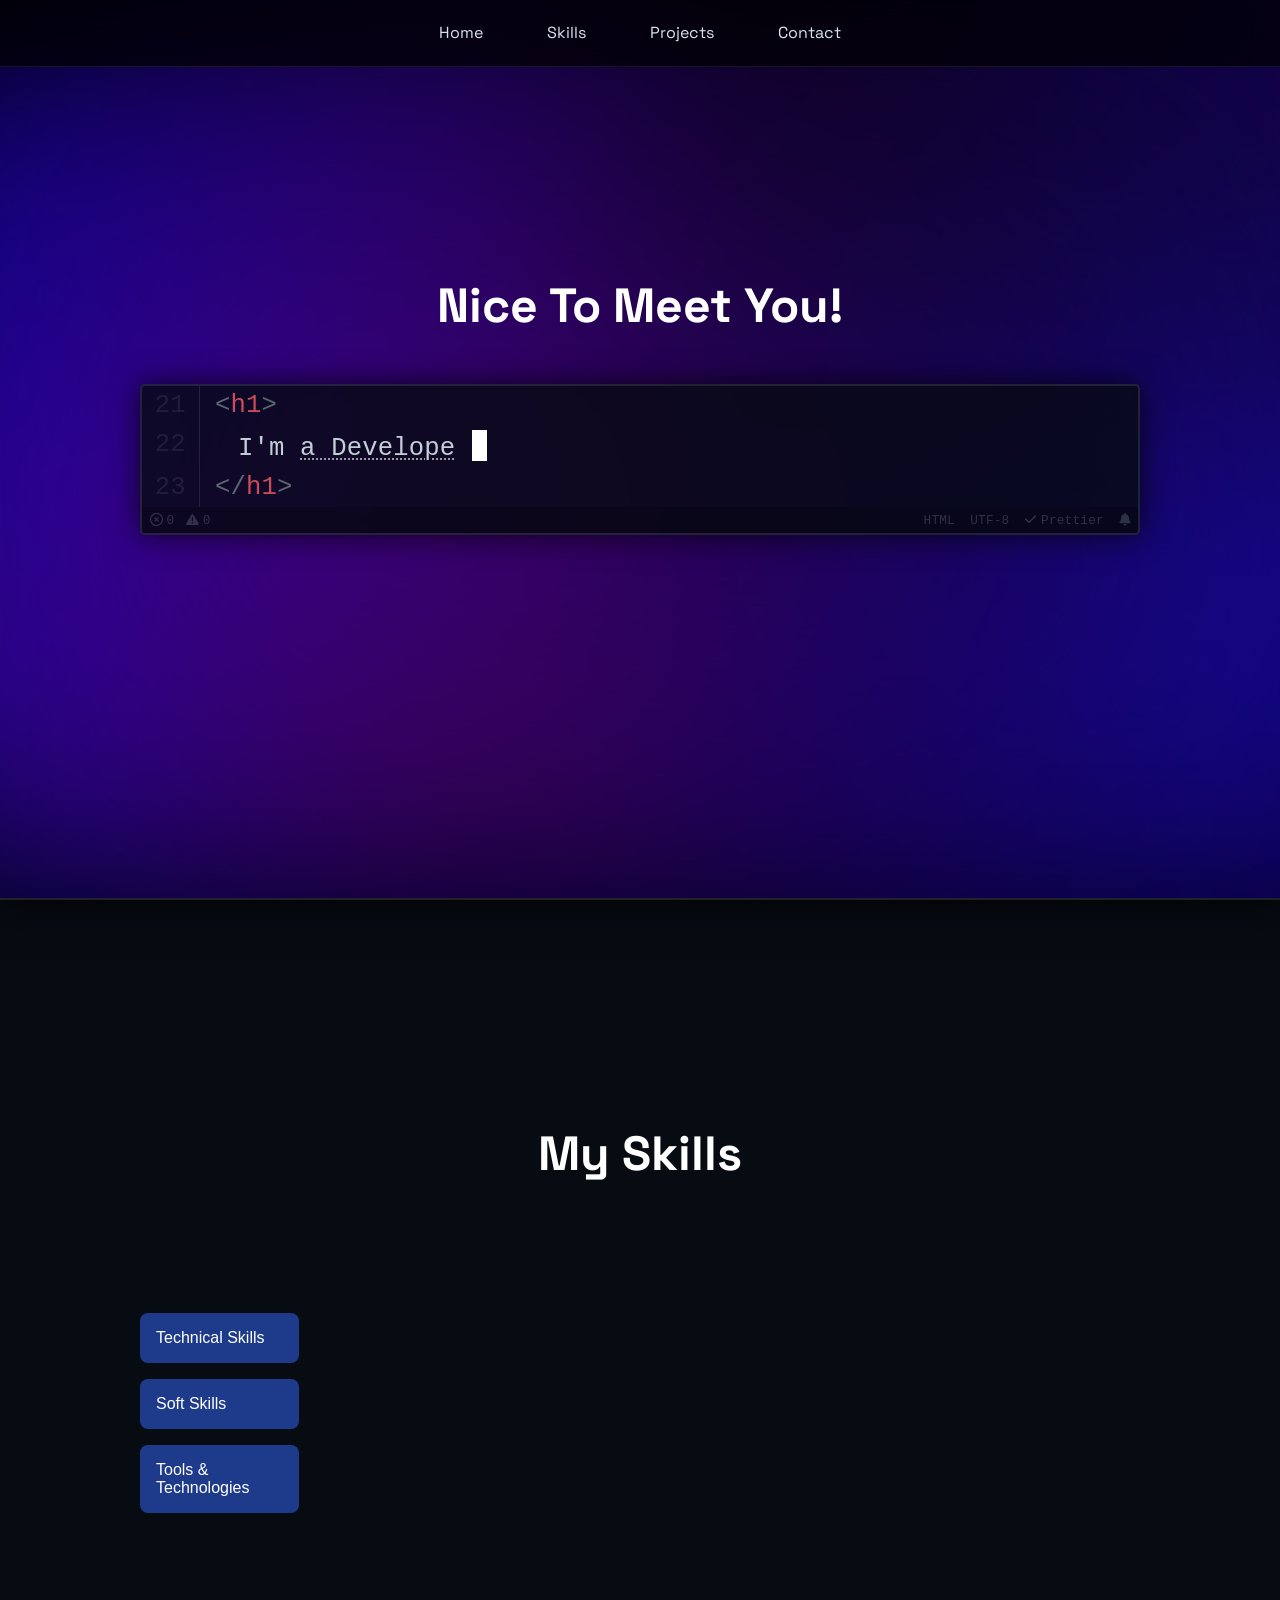
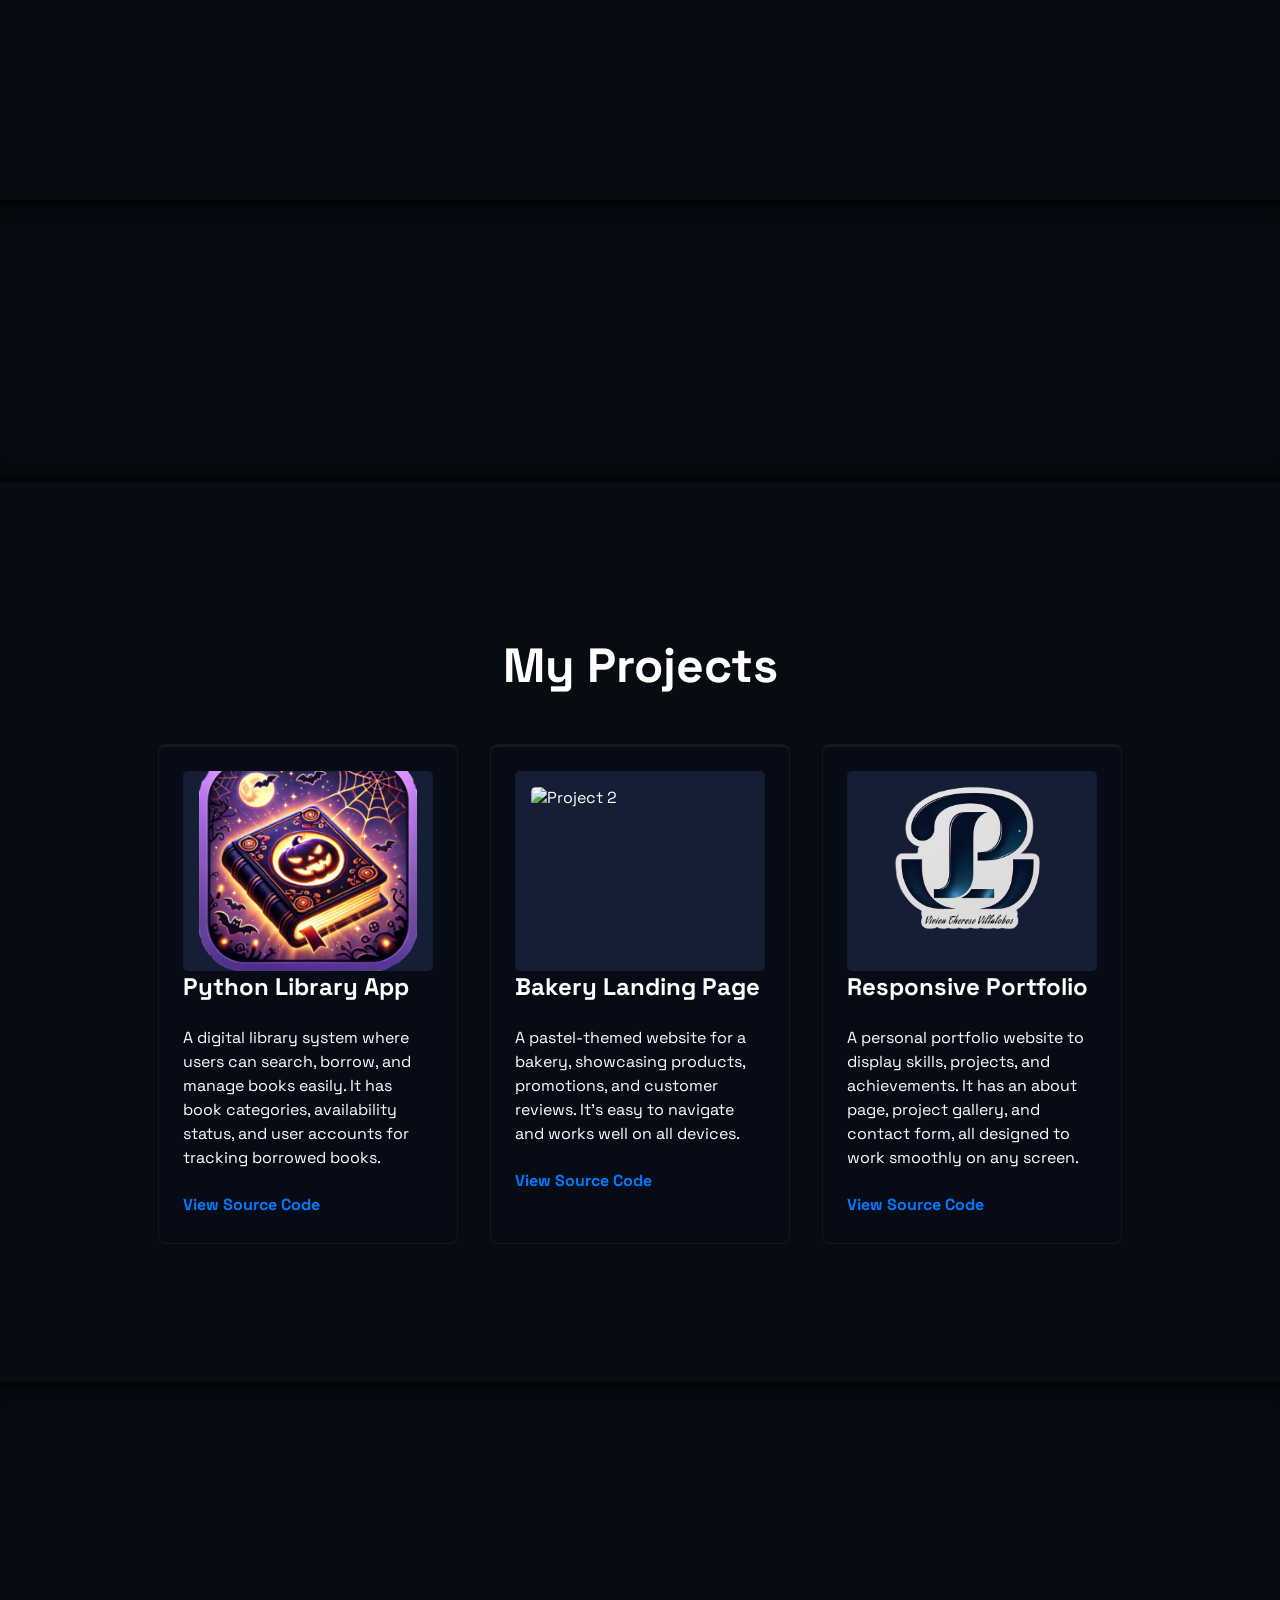
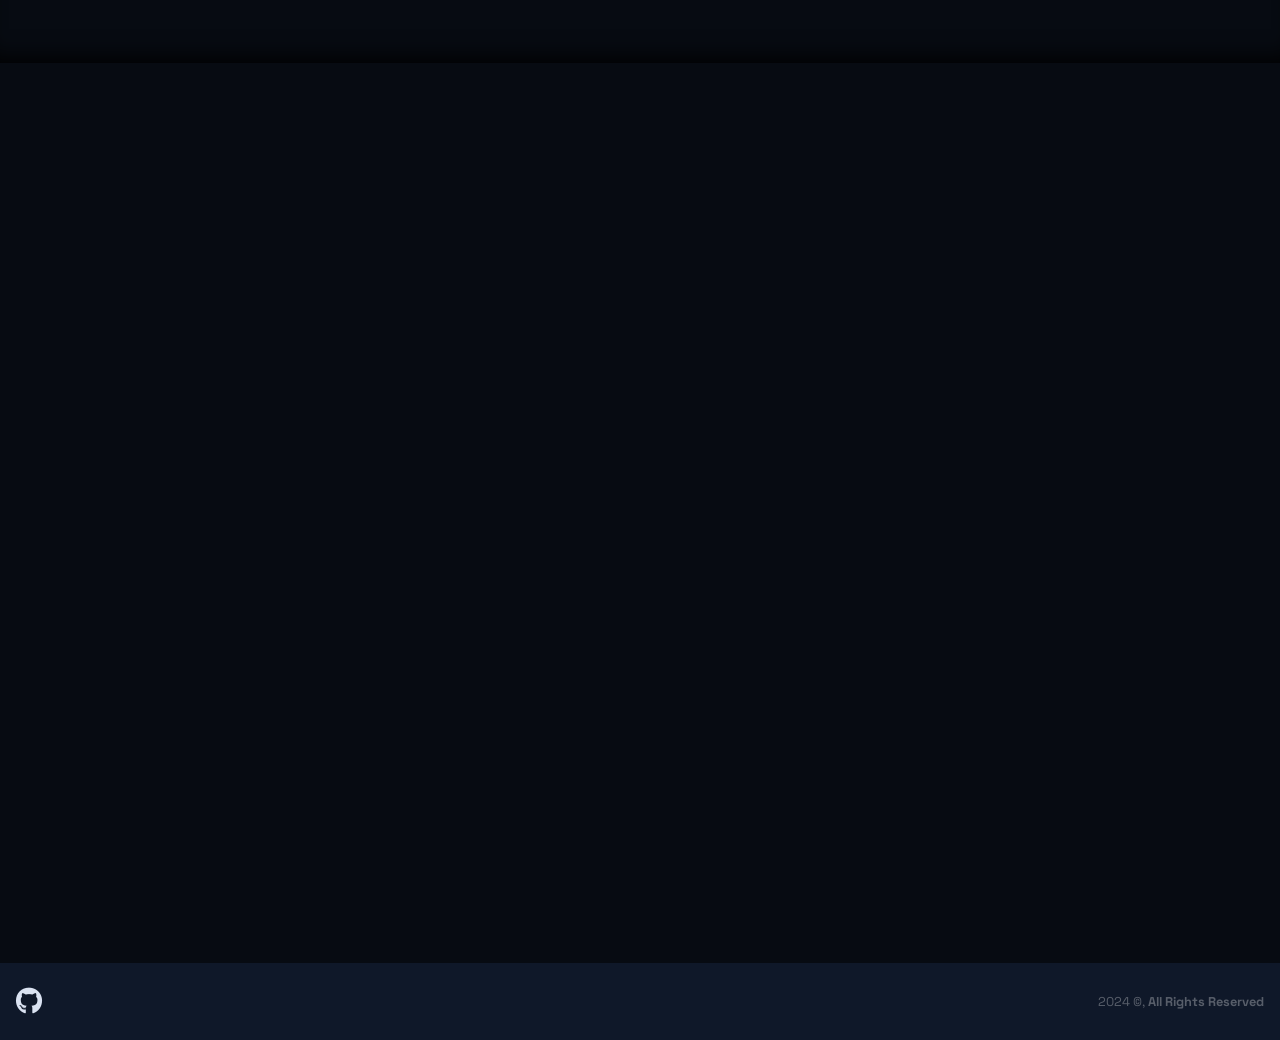
==== commit 229a349b: "Project Section Update" ====
--- a/Vivis Portfolio/index.html
+++ b/Vivis Portfolio/index.html
@@ -88,7 +88,10 @@
       <link rel="stylesheet" href="https://cdnjs.cloudflare.com/ajax/libs/font-awesome/6.4.2/css/all.min.css">
 
       <section id="skills">
-         <h1 class="skills-title"><span>My</span> Skills</h1>
+         <div class="blob"></div>
+         <div class="blur"></div>
+         <div class="title-wrapper">
+            <h1 data-cursor="large,invert">My Skills</h1>
 
          <div class="skills-container">
             <!-- Skill Categories -->
@@ -204,23 +207,49 @@
             <source src="videos/bg.mp4" type="video/mp4" />
          </video>
       </div>
+      
       <section id="projects">
-         <div data-cursor="large,invert" class="project-tile">
-            <h1>My <span>Projects</span></h1>
-            <!-- New Stuff Start -->
-            <div class="prj-card hidden">
-               <div class="header hidden">
-                  <div class="title">AppleTea <span>Self Project</span> <span class="new">New</span></div>
-               </div>
-               <div data-cursor="gray,large,move" class="thumbnail hidden">
-                  <img loading="lazy" src="images/site-thumbnails/appletea.png" alt="" />
-               </div>
-               <button data-prj="projects/appletea.html" data-cursor="pointer" class="more-info hidden">
-                  view project
-               </button>
-            </div>
-         </div>
-      </section>
+         <div class="blob"></div>
+         <div class="blur"></div>
+         <div class="title-wrapper">
+            <h1 data-cursor="large,invert">My Projects</h1>
+         <div class="projects-deck">
+            <div class="project-card">
+               <div class="thumbnail">
+                  <img src="images/LIL.ico" alt="Project 1">
+               </div>
+               <div class="card-content">
+                  <h2>Python Library App</h2>
+                  <p>A digital library system where users can search, borrow, and manage books easily. It has book categories, availability status, and user accounts for tracking borrowed books.</p>
+                  <a href="project1.html" class="btn">View Source Code</a>
+               </div>
+            </div>
+      
+            <div class="project-card">
+               <div class="thumbnail">
+                  <img src="images/land.png" alt="Project 2">
+               </div>
+               <div class="card-content">
+                  <h2>Bakery Landing Page</h2>
+                  <p>A pastel-themed website for a bakery, showcasing products, promotions, and customer reviews. It’s easy to navigate and works well on all devices.</p>
+                  <a href="project2.html" class="btn">View Source Code</a>
+               </div>
+            </div>
+      
+            <div class="project-card">
+               <div class="thumbnail">
+                  <img src="images/port.png" alt="Project 3">
+               </div>
+               <div class="card-content">
+                  <h2>Responsive Portfolio</h2>
+                  <p>A personal portfolio website to display skills, projects, and achievements. It has an about page, project gallery, and contact form, all designed to work smoothly on any screen.</p>
+                  <a href="project3.html" class="btn">View Source Code</a>
+               </div>
+            </div>
+         </div>
+      </section>
+      
+
       <div class="parallax">
          <video autoplay muted loop>
             <source src="videos/bg.mp4" type="video/mp4" />
--- a/Vivis Portfolio/styles.css
+++ b/Vivis Portfolio/styles.css
@@ -989,118 +989,176 @@
  ----------------------------------------------------------*/
  
  .projects-grid {
-    width: min(1100px, 100%);
-    display: grid;
-    grid-template-columns: repeat(2, 1fr);
-    gap: 3.5rem 1.5rem;
- }
- 
- .prj-card {
-    background-color: hsla(230, 100%, 50%, 0.02);
-    border: solid 1px hsla(0, 0%, 100%, 0.05);
-    border-top: solid 3px hsla(0, 0%, 100%, 0.05);
-    padding: 1rem;
-    border-radius: 0.5rem;
- 
-    display: flex;
-    flex-direction: column;
-    gap: 0.8rem;
- }
- /* PROJECT CARD HEADER */
- .prj-card .header {
-    text-align: center;
-    font-size: 1.2rem;
-    font-weight: 600;
- }
- .prj-card .header span {
-    color: color-mix(in srgb, var(--clr-base-300), var(--clr-base-500) 10%);
- }
- .prj-card .header span.new {
-    display: inline-block;
-    vertical-align: middle;
-    color: var(--clr-danger);
-    font-size: .7em;
-    background-color: color-mix(in srgb, var(--clr-danger), transparent 60%);
-    padding: .1em .5em .2em;
-    border-radius: .2em;
- }
- 
- 
- /* PROJECT CARD THUMBNAIL */
- .thumbnail {
-    position: relative;
-    overflow: clip;
-    background-color: color-mix(in srgb, var(--clr-base-500), var(--clr-base-900) 80%);
-    user-select: none;
-    border-radius: 0.3rem;
-    padding: 1rem;
-    z-index: 0;
- 
-    display: flex;
-    flex-direction: column;
-    justify-content: center;
- }
- .thumbnail img {
-    display: inline-block;
-    width: 100%;
-    object-fit: contain;
- 
-    transition: scale 0.3s ease;
-    pointer-events: none;
- 
-    filter: drop-shadow(0 0 3px color-mix(in srgb, var(--clr-base-900), transparent 60%));
- }
- .thumbnail:hover > img {
-    scale: 2;
- }
- 
- /* PROJECT CARD MORE INFO */
- .prj-card .more-info {
-    border: none;
- 
-    display: inline-block;
-    position: relative;
-    width: 100%;
-    text-align: center;
-    text-transform: uppercase;
-    padding: 0.7rem 0.3rem;
-    border-radius: 0.2rem;
-    overflow: hidden;
- 
-    background-color: color-mix(in srgb, var(--clr-base-700) 70%, var(--clr-base-500));
-    font-size: 0.9rem;
-    z-index: 0;
- 
-    transition: 0.2s ease;
- }
- .prj-card .more-info::before {
-    content: "";
-    position: absolute;
-    top: 50%;
-    left: 50%;
-    border-radius: 50%;
-    translate: -50% -50%;
-    width: 20%;
-    aspect-ratio: 1 / 1;
-    background-color: hsla(0, 0%, 100%, 0.15);
- 
-    opacity: 0;
- 
-    z-index: -1;
- 
-    transition: 0.1s;
- }
- 
- .prj-card .more-info:hover, .prj-card .more-info:focus {
-    background-color: color-mix(in srgb, var(--clr-base-700) 20%, var(--clr-base-500));
-    word-spacing: 0.1rem;
-    letter-spacing: 0.1rem;
-    text-shadow: 0 0 7px var(--clr-base-300);
- }
- .prj-card .more-info:active::before {
-    opacity: 1;
-    width: 120%;
- }
+   width: min(1100px, 100%);
+   display: grid;
+   grid-template-columns: repeat(2, 1fr);
+   gap: 4rem 2rem;
+}
+
+.prj-card {
+   background-color: hsla(230, 100%, 50%, 0.02);
+   border: solid 1px hsla(0, 0%, 100%, 0.05);
+   border-top: solid 3px hsla(0, 0%, 100%, 0.05);
+   padding: 1rem;
+   border-radius: 0.5rem;
+
+   display: flex;
+   flex-direction: column;
+   gap: 1.6rem;
+}
+/* PROJECT CARD HEADER */
+.prj-card .header {
+   text-align: center;
+   font-size: 1.2rem;
+   font-weight: 600;
+}
+.prj-card .header span {
+   color: color-mix(in srgb, var(--clr-base-300), var(--clr-base-500) 10%);
+}
+.prj-card .header span.new {
+   display: inline-block;
+   vertical-align: middle;
+   color: var(--clr-danger);
+   font-size: .7em;
+   background-color: color-mix(in srgb, var(--clr-danger), transparent 60%);
+   padding: .1em .5em .2em;
+   border-radius: .2em;
+}
+
+
+/* PROJECT CARD THUMBNAIL */
+.thumbnail {
+   position: relative;
+   overflow: clip;
+   background-color: color-mix(in srgb, var(--clr-base-500), var(--clr-base-900) 80%);
+   user-select: none;
+   border-radius: 0.3rem;
+   padding: 1rem;
+   z-index: 0;
+
+   display: flex;
+   flex-direction: column;
+   justify-content: center;
+}
+.thumbnail {
+   width: 100%; /* Ensures the container takes full width */
+   height: 200px; /* Set a fixed height for uniformity */
+   display: flex;
+   align-items: center;
+   justify-content: center;
+   overflow: hidden; /* Prevents images from overflowing */
+   border-radius: 0.3rem;
+}
+
+.thumbnail img {
+   width: 100%;
+   height: 100%;
+   object-fit: cover; /* Ensures images fill the space without distortion */
+}
+
+.thumbnail:hover > img {
+   scale: 2;
+}
+
+/* PROJECT CARD MORE INFO */
+.prj-card .more-info {
+   border: none;
+
+   display: inline-block;
+   position: relative;
+   width: 100%;
+   text-align: center;
+   text-transform: uppercase;
+   padding: 0.7rem 0.3rem;
+   border-radius: 0.2rem;
+   overflow: hidden;
+
+   background-color: color-mix(in srgb, var(--clr-base-700) 70%, var(--clr-base-500));
+   font-size: 0.9rem;
+   z-index: 0;
+
+   transition: 0.2s ease;
+}
+.prj-card .more-info::before {
+   content: "";
+   position: absolute;
+   top: 50%;
+   left: 50%;
+   border-radius: 50%;
+   translate: -50% -50%;
+   width: 20%;
+   aspect-ratio: 1 / 1;
+   background-color: hsla(0, 0%, 100%, 0.15);
+
+   opacity: 0;
+
+   z-index: -1;
+
+   transition: 0.1s;
+}
+
+.prj-card .more-info:hover, .prj-card .more-info:focus {
+   background-color: color-mix(in srgb, var(--clr-base-700) 20%, var(--clr-base-500));
+   word-spacing: 0.1rem;
+   letter-spacing: 0.1rem;
+   text-shadow: 0 0 7px var(--clr-base-300);
+}
+.prj-card .more-info:active::before {
+   opacity: 1;
+   width: 120%;
+}
+.projects-deck {
+   display: flex;
+   justify-content: center;
+   gap: 2rem; /* Spacing between cards */
+   flex-wrap: wrap; /* Ensures responsiveness */
+}
+
+.project-card {
+   width: 30%;
+   max-width: 400px;
+   background-color: hsla(230, 100%, 50%, 0.02);
+   border: solid 1px hsla(0, 0%, 100%, 0.05);
+   border-top: solid 3px hsla(0, 0%, 100%, 0.05);
+   padding: 1.5rem;
+   border-radius: 0.5rem;
+   transition: transform 0.3s ease;
+   min-height: 500px; /* Ensures cards are taller */
+}
+
+.project-card:hover {
+   transform: scale(1.05);
+}
+
+.project-card img {
+   width: 100%;
+   height: 300px; /* Adjust for larger image height */
+   object-fit: cover;
+   border-radius: 0.3rem;
+   margin-bottom: 1rem; /* Adds spacing below the image */
+}
+
+.card-content h2 {
+   font-size: 1.5rem; /* Adjust title size if necessary */
+   margin-bottom: 1.5rem; /* Wider gap below the title */
+}
+
+.card-content p {
+   margin-bottom: 1.5rem; /* Adds space between the description and the button */
+   line-height: 1.5; /* Better readability for longer descriptions */
+}
+
+.card-content a {
+   text-decoration: none;
+   color: var(--clr-primary, #007BFF);
+   font-weight: bold;
+   font-size: 1rem;
+}
+
+
+.project-card:hover {
+   transform: scale(1.05);
+}
  
  /*----------------------------------------------------------
  CONTACT SECTION
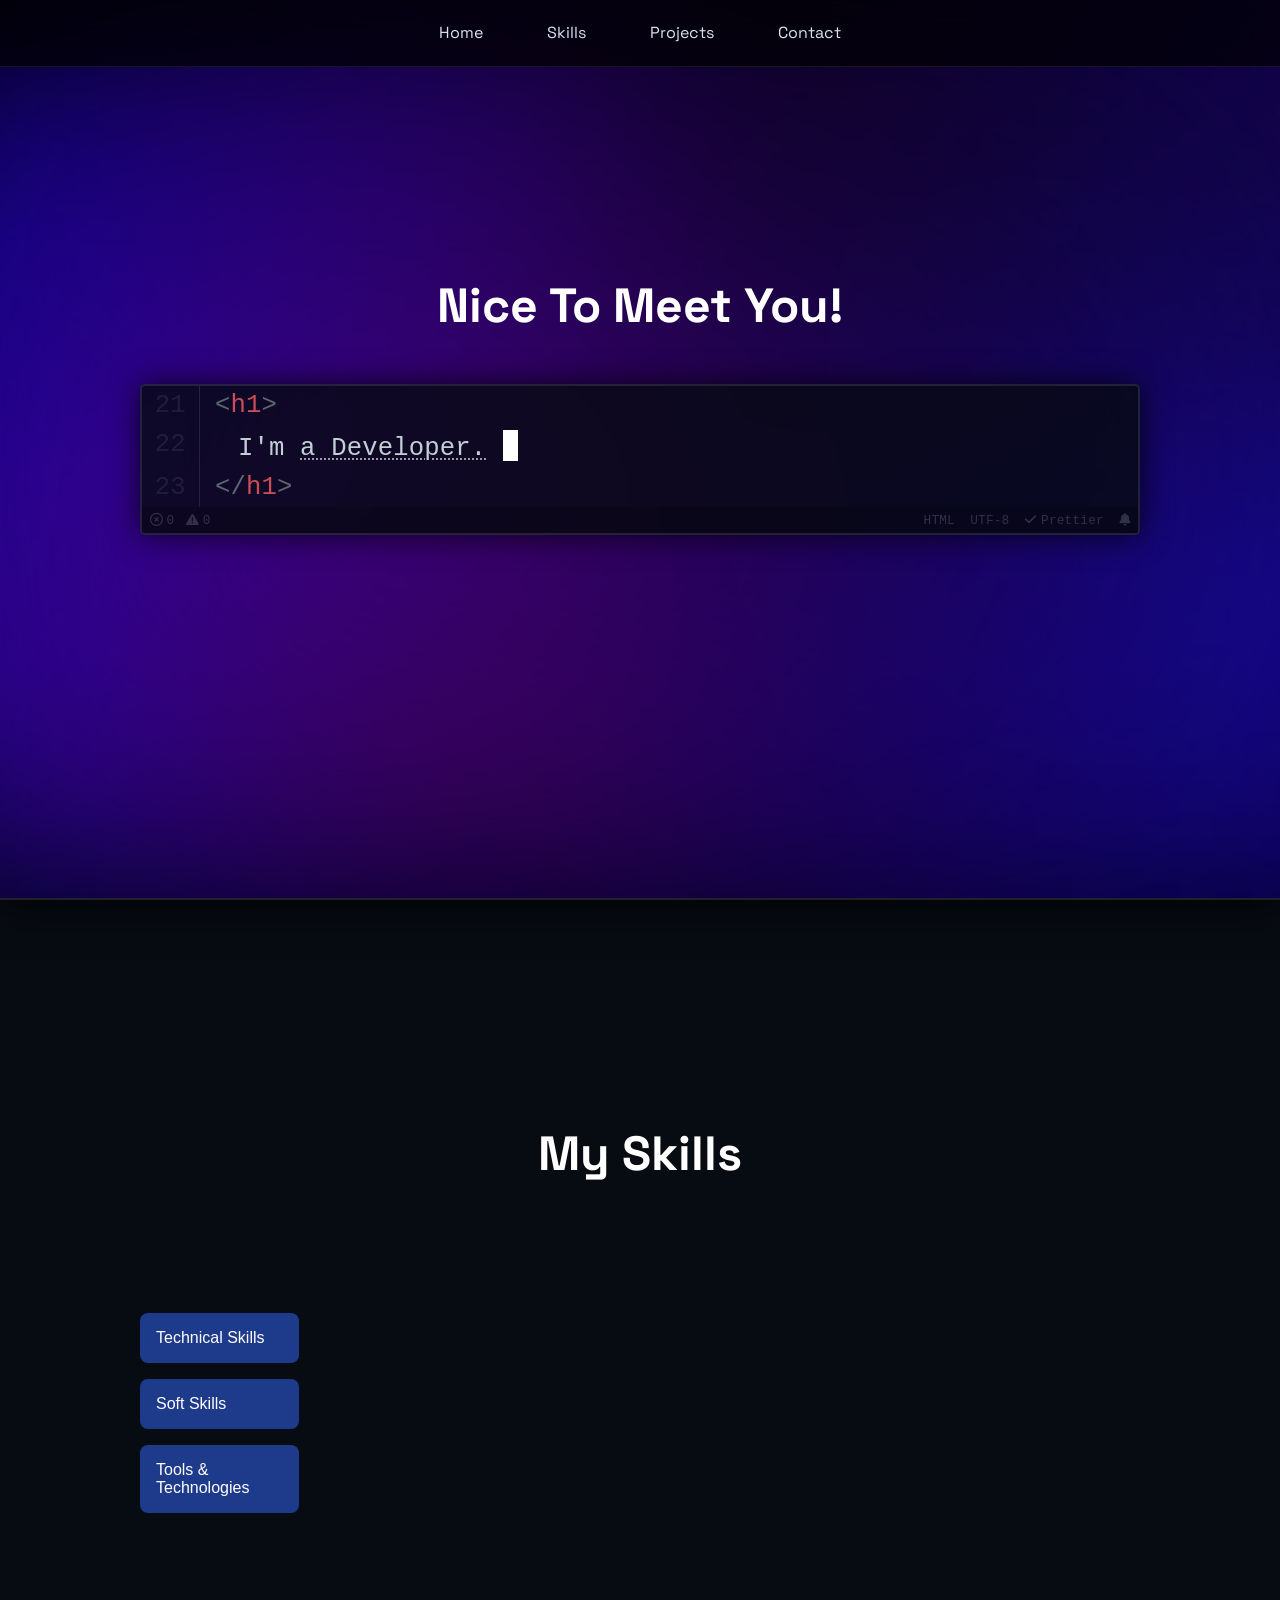
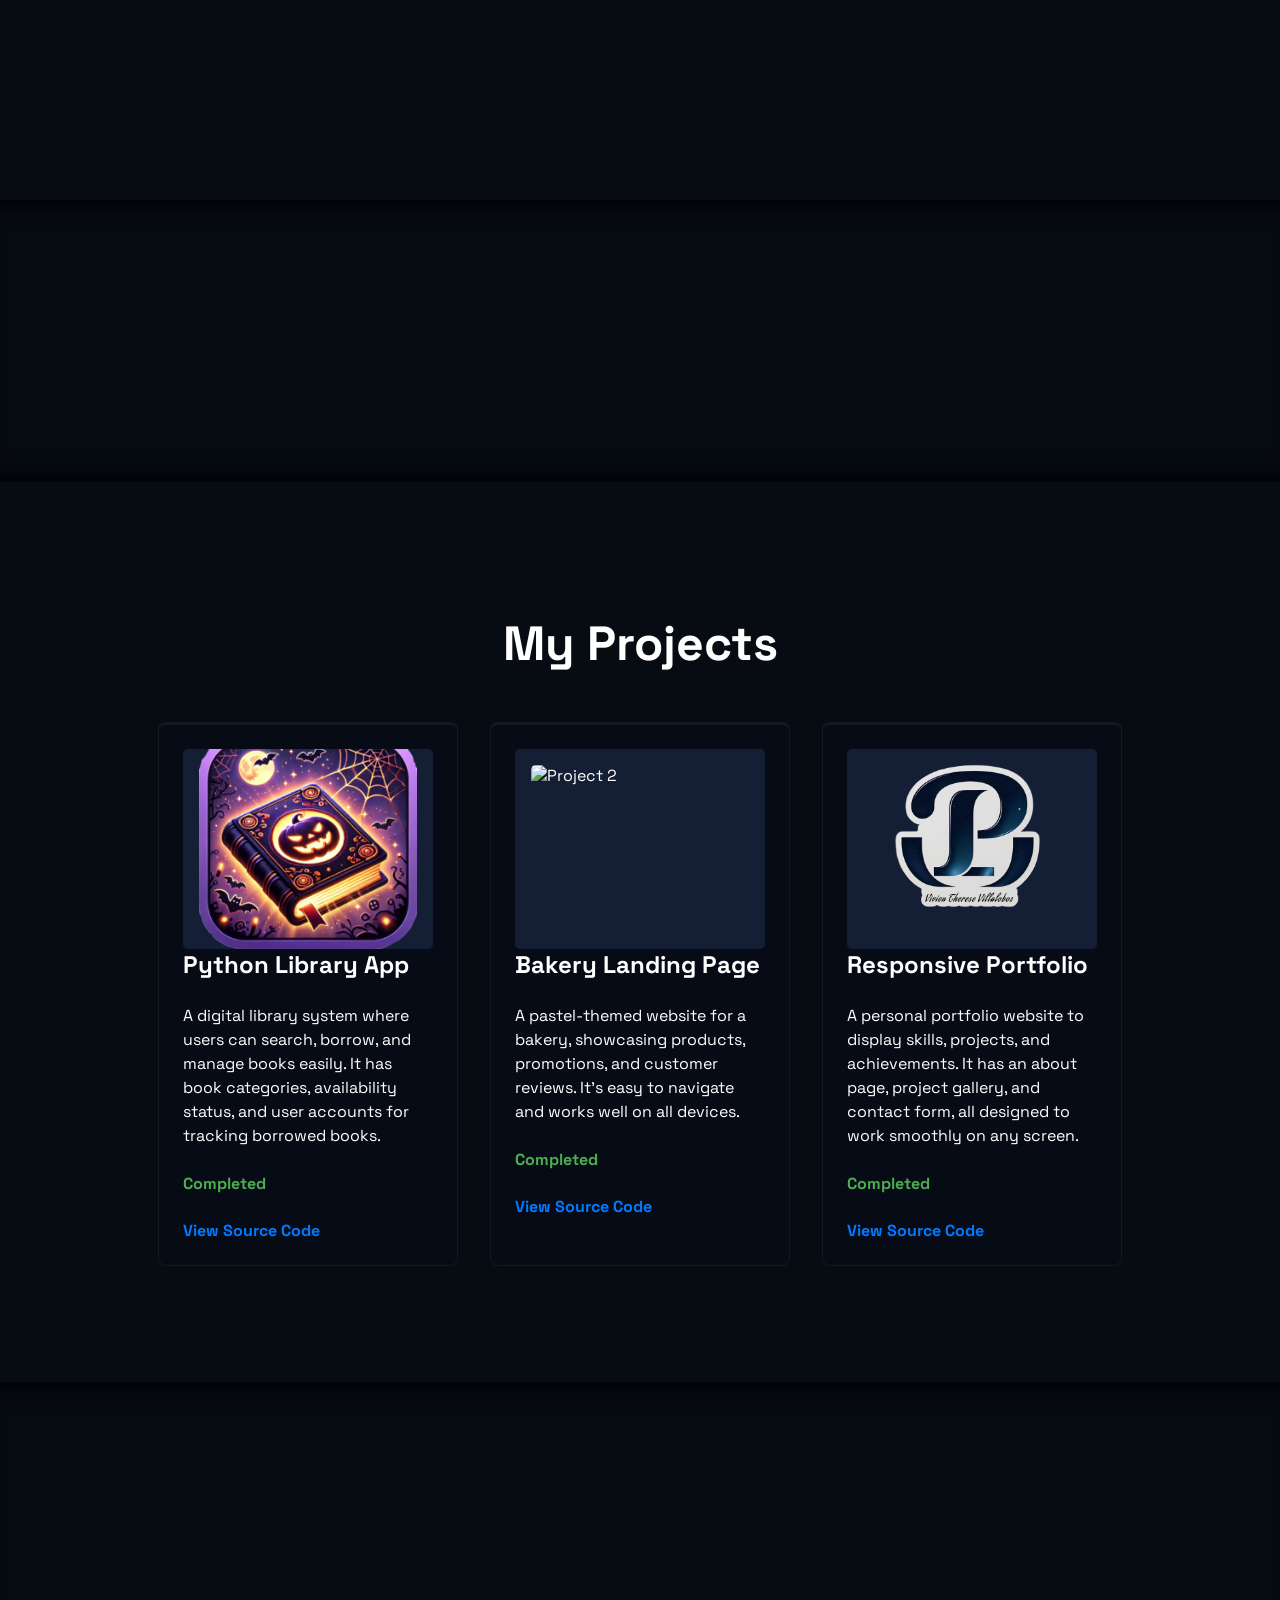
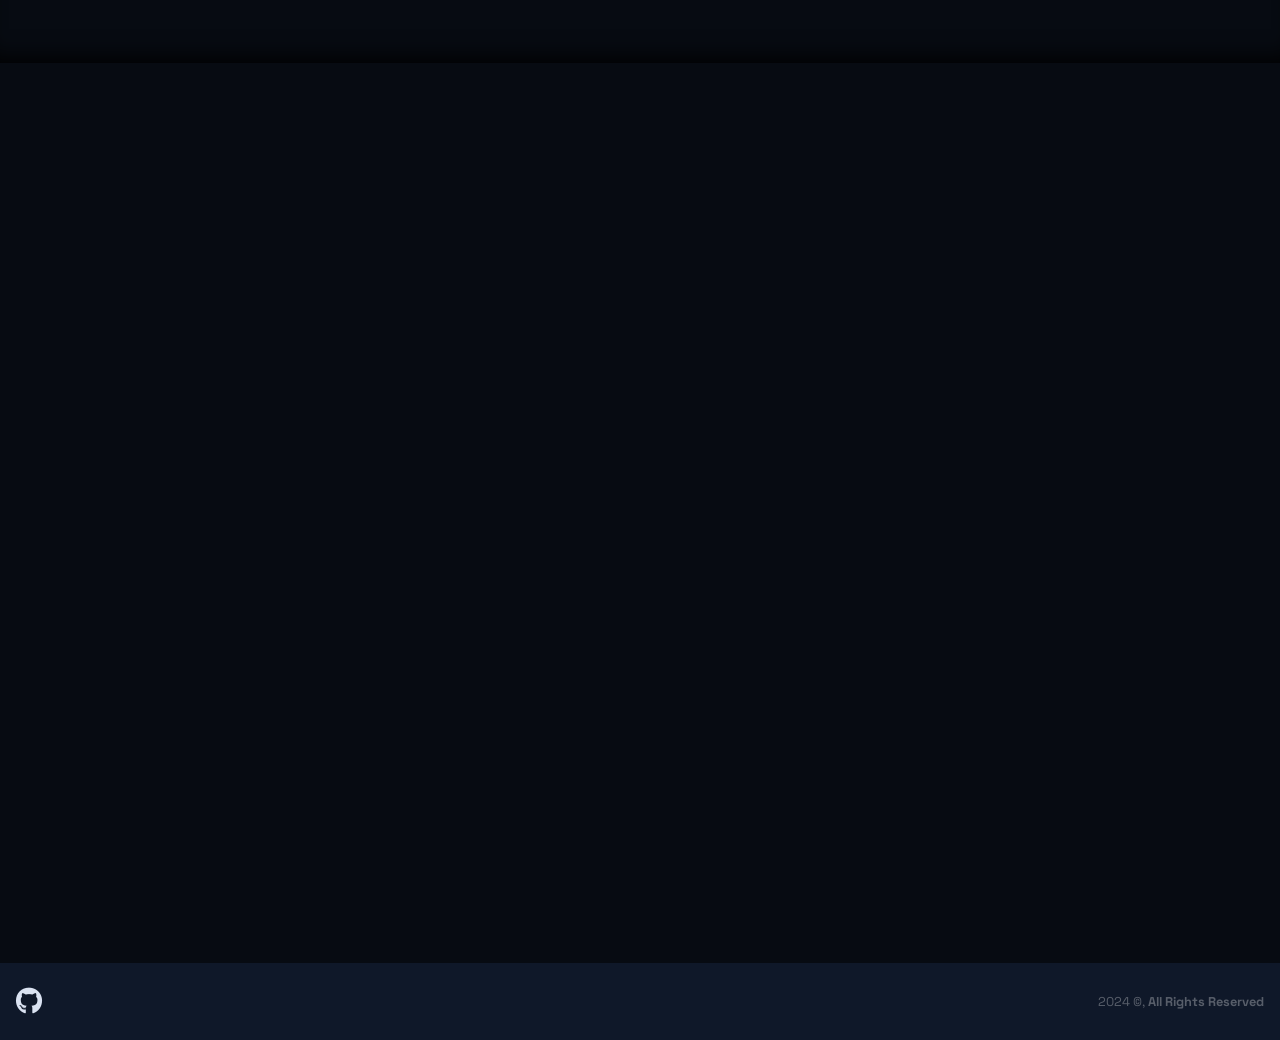
==== commit a14dd459: "My Projects Section Update" ====
--- a/Vivis Portfolio/index.html
+++ b/Vivis Portfolio/index.html
@@ -221,7 +221,8 @@
                <div class="card-content">
                   <h2>Python Library App</h2>
                   <p>A digital library system where users can search, borrow, and manage books easily. It has book categories, availability status, and user accounts for tracking borrowed books.</p>
-                  <a href="project1.html" class="btn">View Source Code</a>
+                  <p class="project-status"> <span>Completed</span></p>
+                  <a href="https://github.com/FreddyClean/Amazing-Library-App/releases/tag/ok0.1.0" class="btn">View Source Code</a>
                </div>
             </div>
       
@@ -232,7 +233,8 @@
                <div class="card-content">
                   <h2>Bakery Landing Page</h2>
                   <p>A pastel-themed website for a bakery, showcasing products, promotions, and customer reviews. It’s easy to navigate and works well on all devices.</p>
-                  <a href="project2.html" class="btn">View Source Code</a>
+                  <p class="project-status"> <span>Completed</span></p>
+                  <a href="https://github.com/vivtv/Bakery-Landing-Page-" class="btn">View Source Code</a>
                </div>
             </div>
       
@@ -243,7 +245,8 @@
                <div class="card-content">
                   <h2>Responsive Portfolio</h2>
                   <p>A personal portfolio website to display skills, projects, and achievements. It has an about page, project gallery, and contact form, all designed to work smoothly on any screen.</p>
-                  <a href="project3.html" class="btn">View Source Code</a>
+                  <p class="project-status"> <span>Completed</span></p>
+                  <a href="https://github.com/vivtv/Respons-Port" class="btn">View Source Code</a>
                </div>
             </div>
          </div>
--- a/Vivis Portfolio/styles.css
+++ b/Vivis Portfolio/styles.css
@@ -1122,12 +1122,18 @@
    border-top: solid 3px hsla(0, 0%, 100%, 0.05);
    padding: 1.5rem;
    border-radius: 0.5rem;
-   transition: transform 0.3s ease;
-   min-height: 500px; /* Ensures cards are taller */
+   transition: transform 0.3s ease, box-shadow 0.3s ease;
+   min-height: 400px; /* Ensures cards are taller */
 }
 
 .project-card:hover {
    transform: scale(1.05);
+   box-shadow: 0 0 20px rgba(96, 165, 250, 0.7); /* Glow effect */
+}
+
+/* Optional: Adjust glow color to match your theme */
+.project-card:hover {
+   box-shadow: 0 0 15px rgba(96, 165, 250, 0.5); 
 }
 
 .project-card img {
@@ -1159,6 +1165,12 @@
 .project-card:hover {
    transform: scale(1.05);
 }
+
+.project-status span {
+   color: #4caf50; /* Green for completed */
+   font-weight: bold;
+}
+
  
  /*----------------------------------------------------------
  CONTACT SECTION
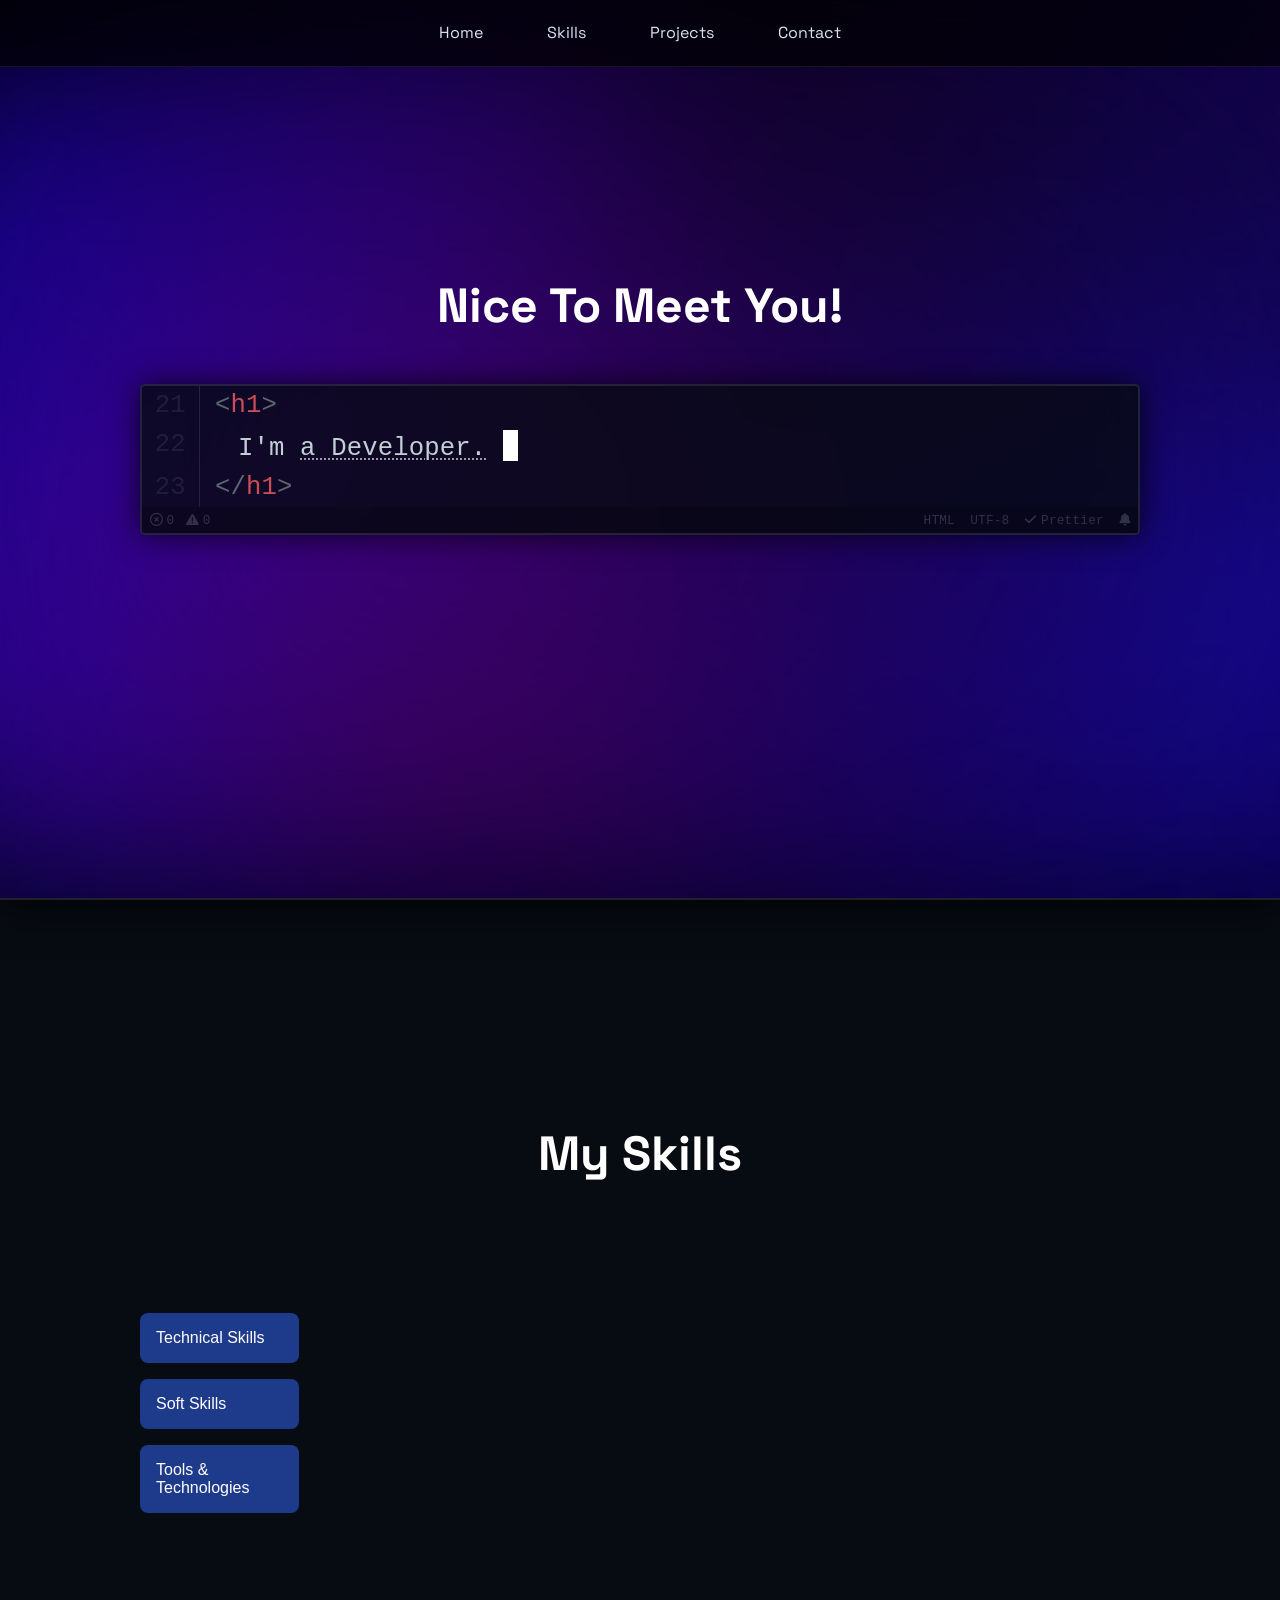
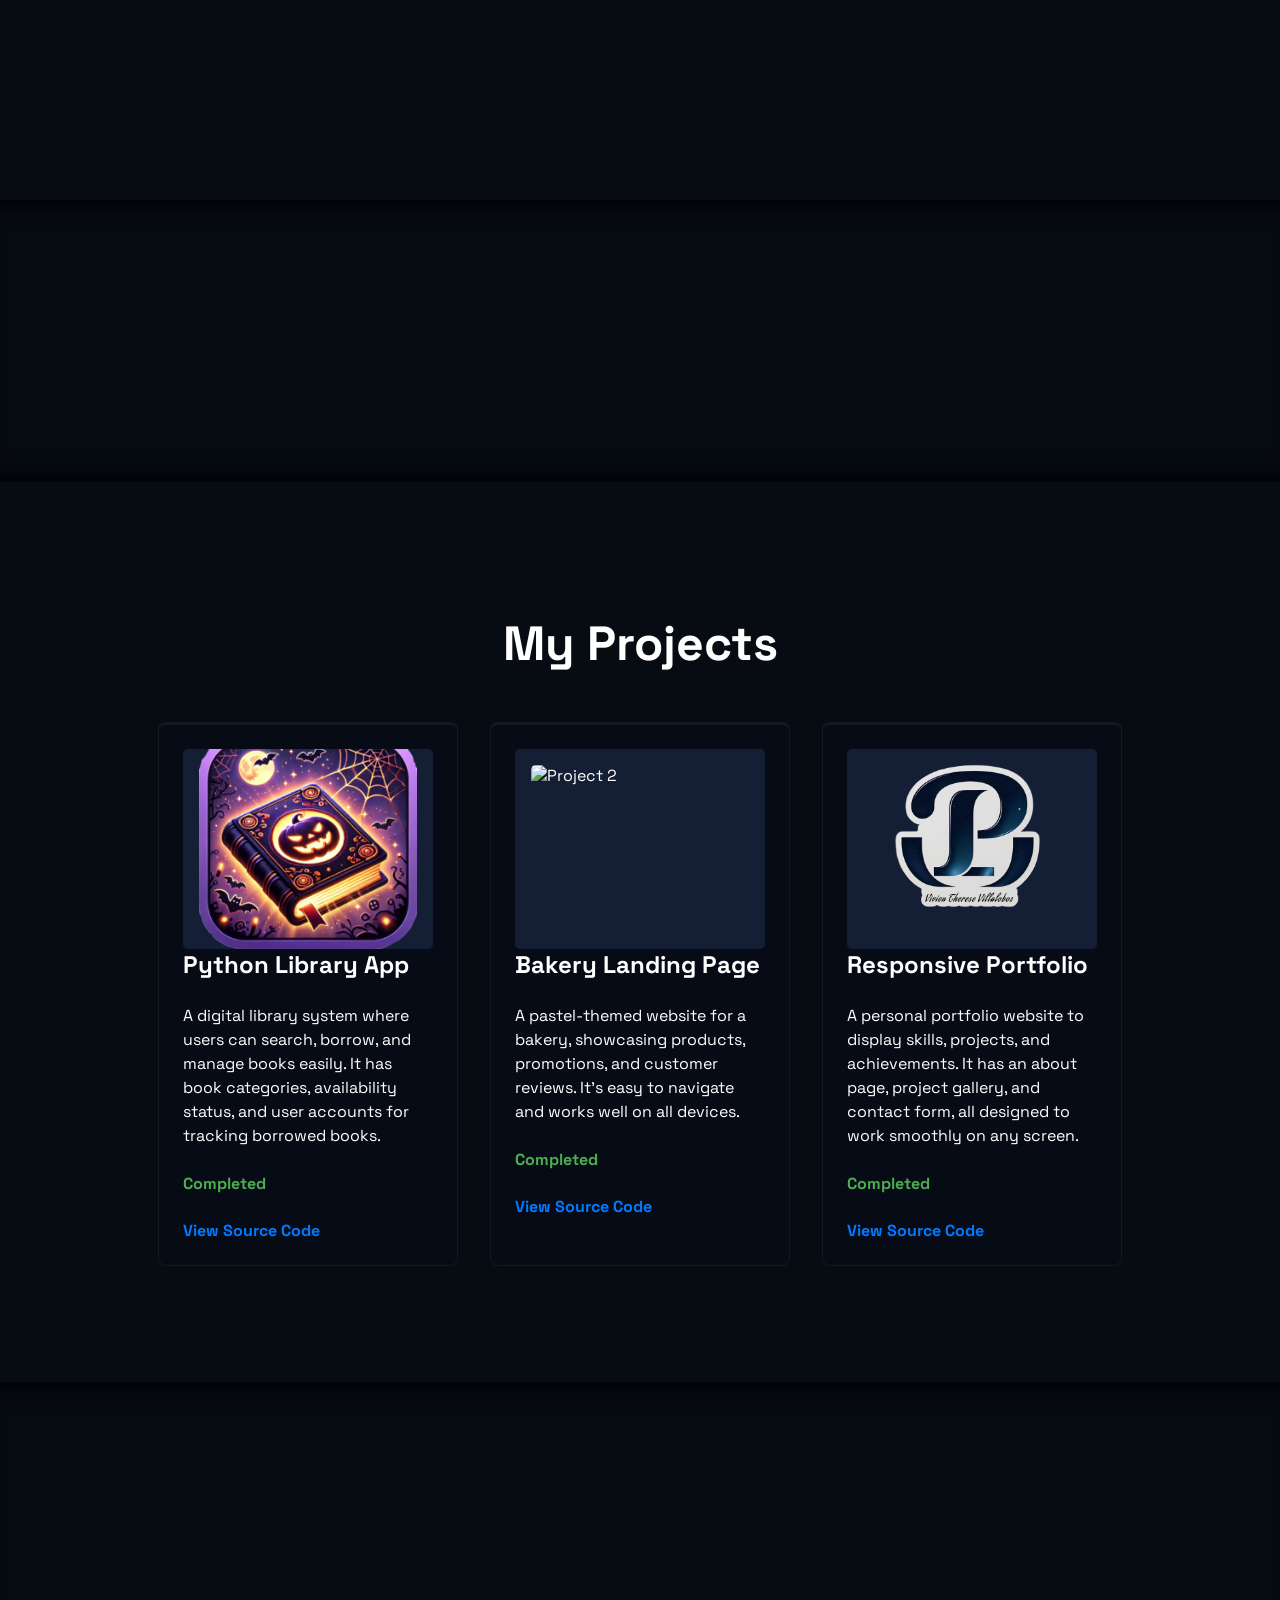
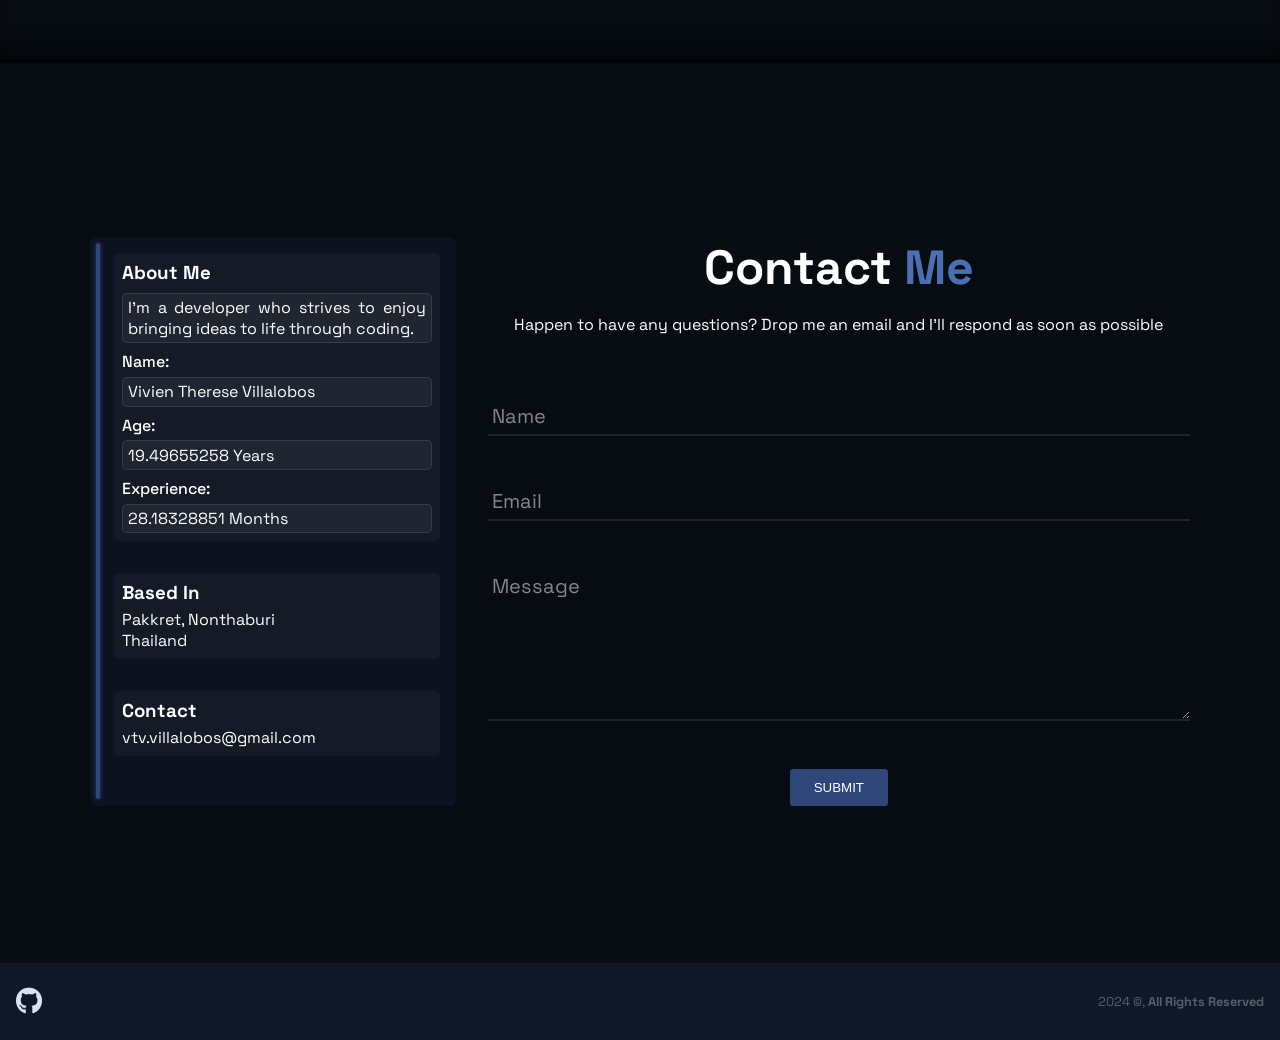
==== commit 29a168bc: "Contacts Section Update" ====
--- a/Vivis Portfolio/index.html
+++ b/Vivis Portfolio/index.html
@@ -258,17 +258,19 @@
             <source src="videos/bg.mp4" type="video/mp4" />
          </video>
       </div>
+
+
       <section id="contact">
          <div class="contact-container">
-            <div class="contact-details hidden">
+            <div class="contact-details">
                <span class="bar"></span>
                <div class="about-me">
                   <h3>About Me</h3>
                   <div class="info">
                      <div class="field">
                         <p>
-                           Based in Thailand, I'm a developer who strives to enjoy bringing ideas to life through
-                           coding. .
+                           I'm a developer who strives to enjoy bringing ideas to life through
+                           coding. 
                         </p>
                      </div>
                      <div class="field">
@@ -295,23 +297,23 @@
                   <p>vtv.villalobos@gmail.com</p>
                </div>
             </div>
-            <div class="contact-form-container hidden">
-               <div class="contact-info hidden">
+            <div class="contact-form-container">
+               <div class="contact-info">
                   <h1 data-cursor="large,invert">Contact <span>Me</span></h1>
                   <p>Happen to have any questions? Drop me an email and I'll respond as soon as possible</p>
                </div>
                <form class="contact-form" action="https://formsubmit.co/el/vowoba" method="POST" target="_blank">
-                  <div class="input-box hidden">
+                  <div class="input-box ">
                      <input class="input" type="text" name="name" id="name" placeholder="" required />
                      <label for="name">Name</label>
                      <span class="input-highlight"></span>
                   </div>
-                  <div class="input-box hidden">
+                  <div class="input-box ">
                      <input class="input" type="email" name="email" id="email" placeholder="" required />
                      <label for="email">Email <span class="invalid"><i class="ri-error-warning-line"></i></span></label>
                      <span class="input-highlight"></span>
                   </div>
-                  <div class="input-box hidden">
+                  <div class="input-box ">
                      <textarea class="input" name="message" id="message" placeholder="" rows="6"
                         style="resize: vertical" required></textarea>
                      <label for="message">Message</label>
--- a/Vivis Portfolio/styles.css
+++ b/Vivis Portfolio/styles.css
@@ -1177,10 +1177,12 @@
  ----------------------------------------------------------*/
  
  .contact-container {
-    width: min(1100px, 100%);
-    display: flex;
-    gap: 2rem;
- }
+   width: min(1100px, 100%);
+   display: flex;
+   gap: 2rem;
+   min-height: 300px; /* Ensure it does not collapse */
+}
+
  
  .contact-details {
     --padding: 1rem;
@@ -1339,6 +1341,7 @@
     transition: .4s ease;
     z-index: 1;
  }
+
  
  /* INPUT EVENTS */
  .contact-form .input-box .input:not(:placeholder-shown) {
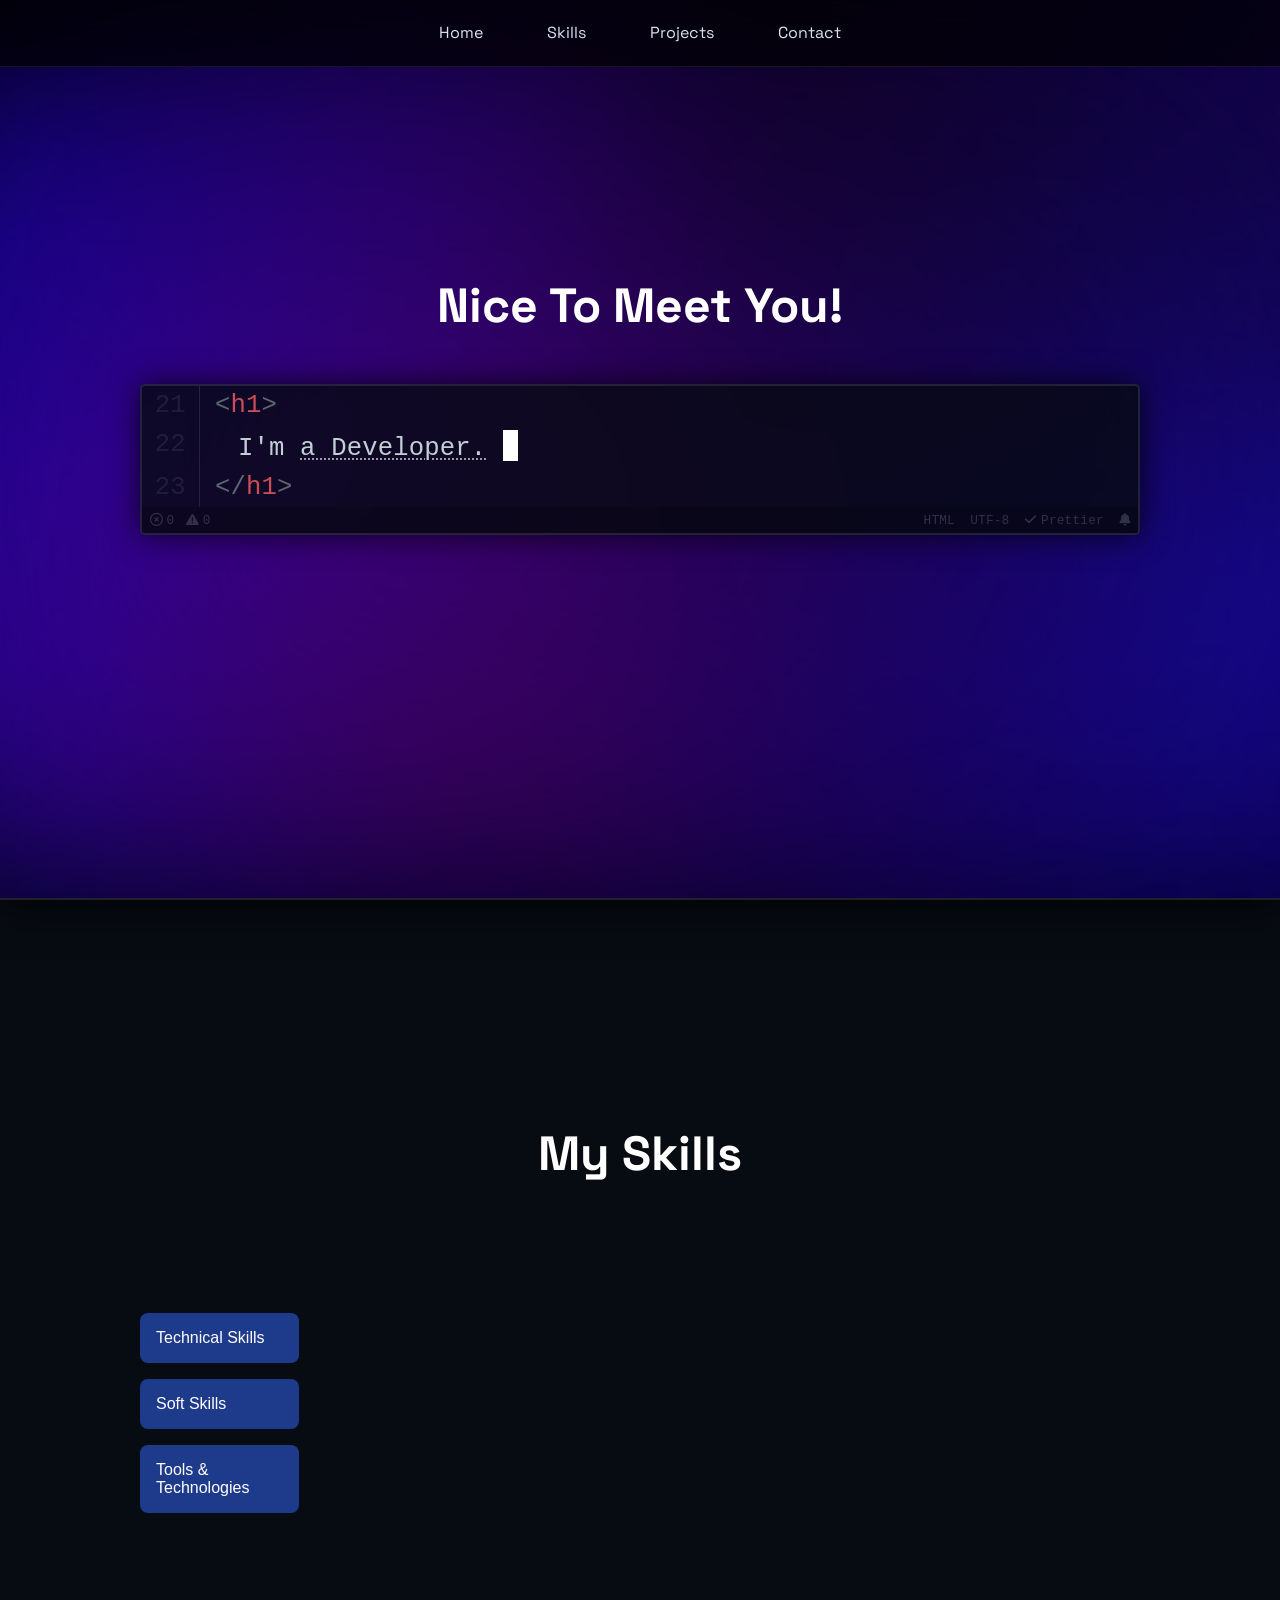
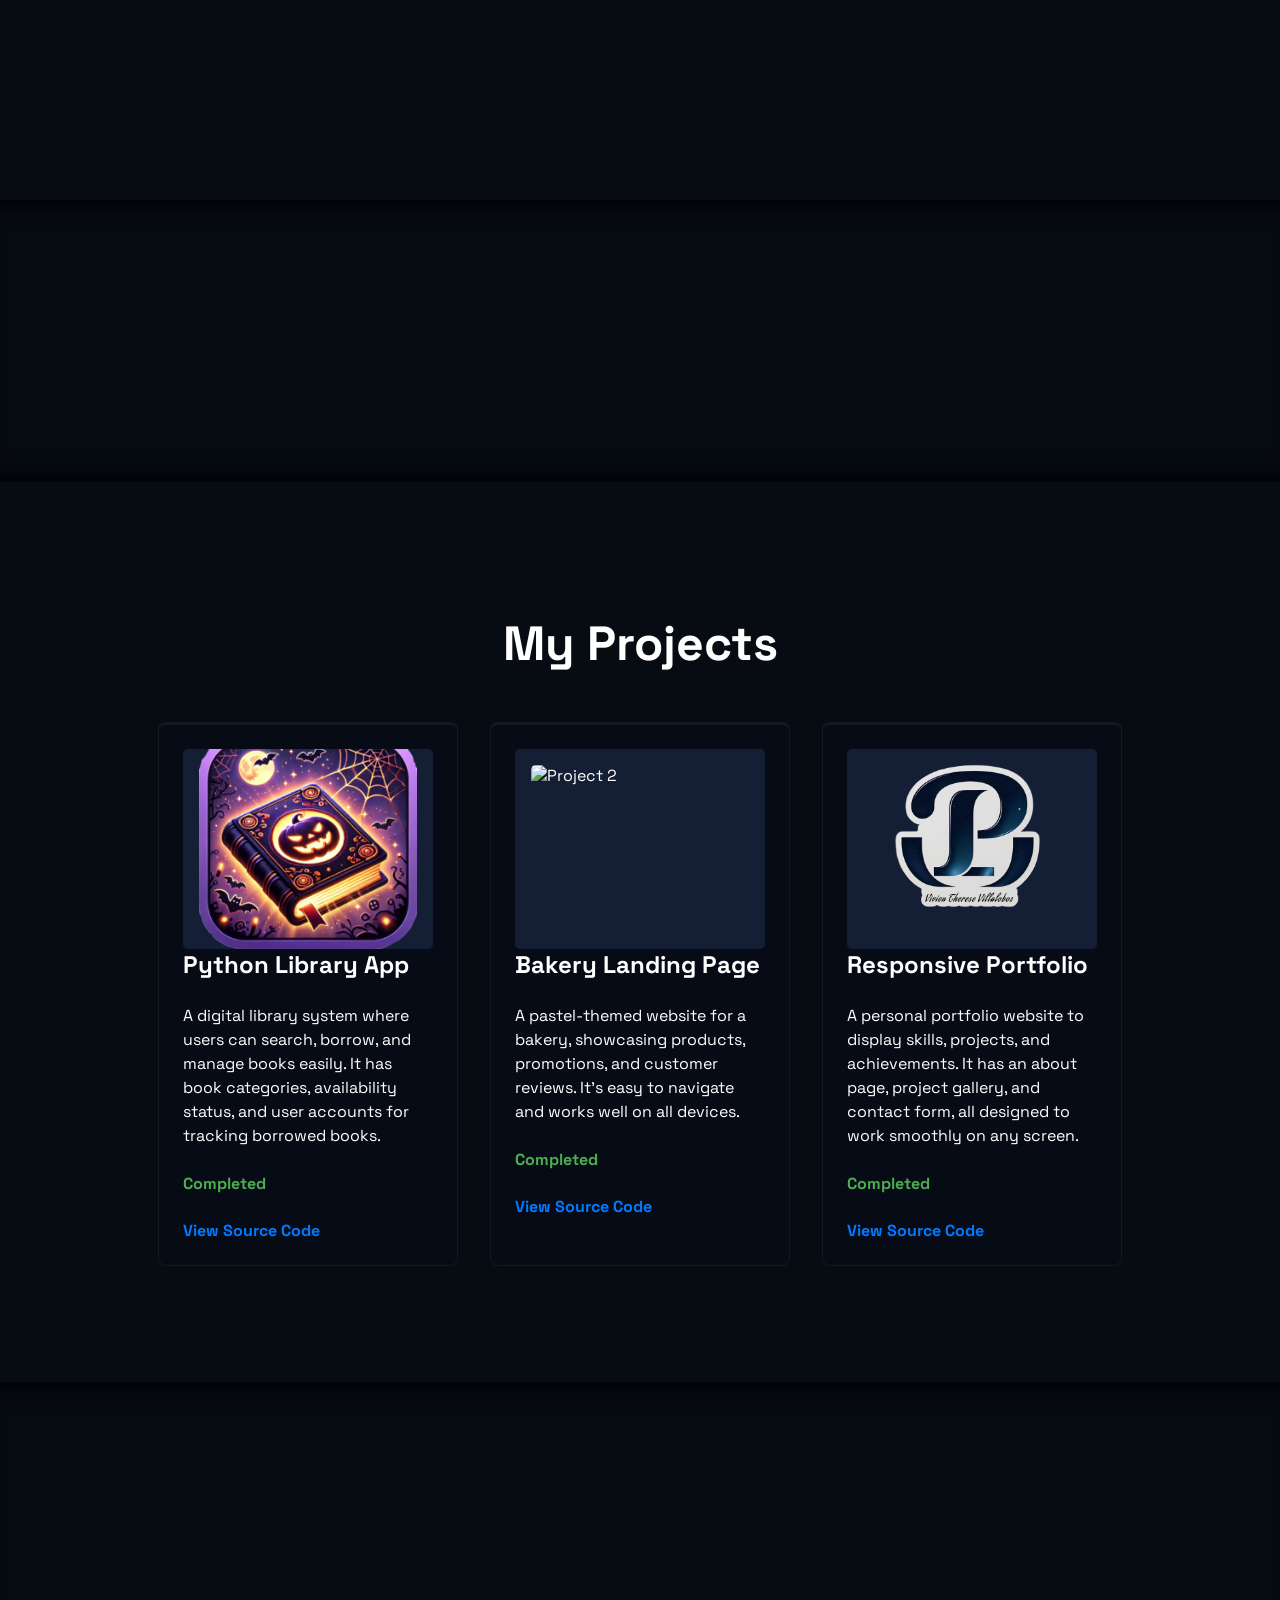
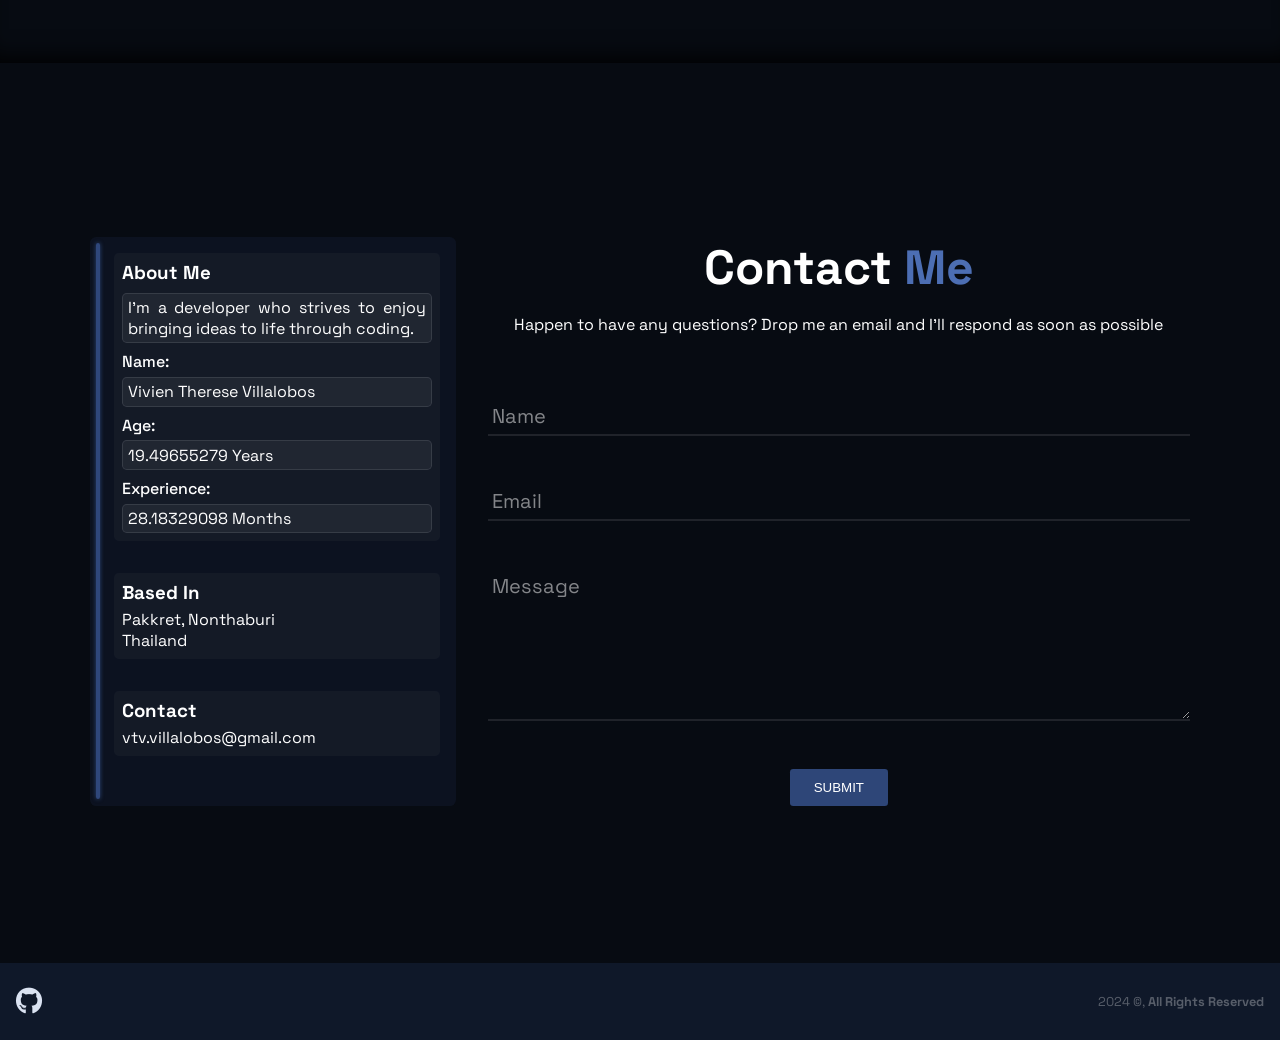
==== commit 0fba26fb: "Format Html Update" ====
--- a/Vivis Portfolio/index.html
+++ b/Vivis Portfolio/index.html
@@ -93,109 +93,109 @@
          <div class="title-wrapper">
             <h1 data-cursor="large,invert">My Skills</h1>
 
-         <div class="skills-container">
-            <!-- Skill Categories -->
-            <div class="skill-categories">
-               <button class="skill-btn" onclick="showSkills('technical')">Technical Skills</button>
-               <button class="skill-btn" onclick="showSkills('soft')">Soft Skills</button>
-               <button class="skill-btn" onclick="showSkills('tools')">Tools & Technologies</button>
-            </div>
-
-            <!-- Technical Skills -->
-            <div id="technical" class="skills-grid">
-               <div class="skill-card">
-                  <div class="skill-text">
-                     <h2>Python</h2>
-                     <p>Building scripts.</p>
-                  </div>
-                  <i class="fab fa-python"></i>
-               </div>
-               <div class="skill-card">
-                  <div class="skill-text">
-                     <h2>HTML</h2>
-                     <p>Structuring web pages.</p>
-                  </div>
-                  <i class="fab fa-html5"></i>
-               </div>
-               <div class="skill-card">
-                  <div class="skill-text">
-                     <h2>CSS</h2>
-                     <p>Styling and designing responsive web layouts.</p>
-                  </div>
-                  <i class="fab fa-css3-alt"></i>
-               </div>
-               <div class="skill-card">
-                  <div class="skill-text">
-                     <h2>JavaScript</h2>
-                     <p>Creating interactive web experiences.</p>
-                  </div>
-                  <i class="fab fa-js"></i>
-               </div>
-            </div>
-
-            <!-- Soft Skills -->
-            <div id="soft" class="skills-grid hidden">
-               <div class="skill-card">
-                  <div class="skill-text">
-                     <h2>Communication</h2>
-                     <p>Effectively sharing ideas and collaborating.</p>
-                  </div>
-                  <i class="fas fa-comments"></i>
-               </div>
-               <div class="skill-card">
-                  <div class="skill-text">
-                     <h2>Time Management</h2>
-                     <p>Organizing tasks and meeting deadlines.</p>
-                  </div>
-                  <i class="fas fa-clock"></i>
-               </div>
-               <div class="skill-card">
-                  <div class="skill-text">
-                     <h2>Problem Solving</h2>
-                     <p>Thinking critically to resolve challenges.</p>
-                  </div>
-                  <i class="fas fa-lightbulb"></i>
-               </div>
-               <div class="skill-card">
-                  <div class="skill-text">
-                     <h2>Teamwork</h2>
-                     <p>Working efficiently with others to achieve goals.</p>
-                  </div>
-                  <i class="fas fa-users"></i>
-               </div>
-            </div>
-
-            <!-- Tools & Technologies -->
-            <div id="tools" class="skills-grid hidden">
-               <div class="skill-card">
-                  <div class="skill-text">
-                     <h2>Git</h2>
-                     <p>Version control system for tracking changes.</p>
-                  </div>
-                  <i class="fab fa-git-alt"></i>
-               </div>
-               <div class="skill-card">
-                  <div class="skill-text">
-                     <h2>GitHub</h2>
-                     <p>Hosting for repositories and team collaboration.</p>
-                  </div>
-                  <i class="fab fa-github"></i>
-               </div>
-               <div class="skill-card">
-                  <div class="skill-text">
-                     <h2>VS Code</h2>
-                     <p>Lightweight, extensible code editor.</p>
-                  </div>
-                  <i class="fas fa-code"></i>
-               </div>
-               <div class="skill-card">
-                  <div class="skill-text">
-                     <h2>Ubuntu Linux</h2>
-                     <p>Powerful OS for development.</p>
-                  </div>
-                  <i class="fab fa-linux"></i>
-               </div>
-            </div>
+            <div class="skills-container">
+               <!-- Skill Categories -->
+               <div class="skill-categories">
+                  <button class="skill-btn" onclick="showSkills('technical')">Technical Skills</button>
+                  <button class="skill-btn" onclick="showSkills('soft')">Soft Skills</button>
+                  <button class="skill-btn" onclick="showSkills('tools')">Tools & Technologies</button>
+               </div>
+
+               <!-- Technical Skills -->
+               <div id="technical" class="skills-grid">
+                  <div class="skill-card">
+                     <div class="skill-text">
+                        <h2>Python</h2>
+                        <p>Building scripts.</p>
+                     </div>
+                     <i class="fab fa-python"></i>
+                  </div>
+                  <div class="skill-card">
+                     <div class="skill-text">
+                        <h2>HTML</h2>
+                        <p>Structuring web pages.</p>
+                     </div>
+                     <i class="fab fa-html5"></i>
+                  </div>
+                  <div class="skill-card">
+                     <div class="skill-text">
+                        <h2>CSS</h2>
+                        <p>Styling and designing responsive web layouts.</p>
+                     </div>
+                     <i class="fab fa-css3-alt"></i>
+                  </div>
+                  <div class="skill-card">
+                     <div class="skill-text">
+                        <h2>JavaScript</h2>
+                        <p>Creating interactive web experiences.</p>
+                     </div>
+                     <i class="fab fa-js"></i>
+                  </div>
+               </div>
+
+               <!-- Soft Skills -->
+               <div id="soft" class="skills-grid hidden">
+                  <div class="skill-card">
+                     <div class="skill-text">
+                        <h2>Communication</h2>
+                        <p>Effectively sharing ideas and collaborating.</p>
+                     </div>
+                     <i class="fas fa-comments"></i>
+                  </div>
+                  <div class="skill-card">
+                     <div class="skill-text">
+                        <h2>Time Management</h2>
+                        <p>Organizing tasks and meeting deadlines.</p>
+                     </div>
+                     <i class="fas fa-clock"></i>
+                  </div>
+                  <div class="skill-card">
+                     <div class="skill-text">
+                        <h2>Problem Solving</h2>
+                        <p>Thinking critically to resolve challenges.</p>
+                     </div>
+                     <i class="fas fa-lightbulb"></i>
+                  </div>
+                  <div class="skill-card">
+                     <div class="skill-text">
+                        <h2>Teamwork</h2>
+                        <p>Working efficiently with others to achieve goals.</p>
+                     </div>
+                     <i class="fas fa-users"></i>
+                  </div>
+               </div>
+
+               <!-- Tools & Technologies -->
+               <div id="tools" class="skills-grid hidden">
+                  <div class="skill-card">
+                     <div class="skill-text">
+                        <h2>Git</h2>
+                        <p>Version control system for tracking changes.</p>
+                     </div>
+                     <i class="fab fa-git-alt"></i>
+                  </div>
+                  <div class="skill-card">
+                     <div class="skill-text">
+                        <h2>GitHub</h2>
+                        <p>Hosting for repositories and team collaboration.</p>
+                     </div>
+                     <i class="fab fa-github"></i>
+                  </div>
+                  <div class="skill-card">
+                     <div class="skill-text">
+                        <h2>VS Code</h2>
+                        <p>Lightweight, extensible code editor.</p>
+                     </div>
+                     <i class="fas fa-code"></i>
+                  </div>
+                  <div class="skill-card">
+                     <div class="skill-text">
+                        <h2>Ubuntu Linux</h2>
+                        <p>Powerful OS for development.</p>
+                     </div>
+                     <i class="fab fa-linux"></i>
+                  </div>
+               </div>
 
       </section>
 
@@ -207,51 +207,55 @@
             <source src="videos/bg.mp4" type="video/mp4" />
          </video>
       </div>
-      
+
       <section id="projects">
          <div class="blob"></div>
          <div class="blur"></div>
          <div class="title-wrapper">
             <h1 data-cursor="large,invert">My Projects</h1>
-         <div class="projects-deck">
-            <div class="project-card">
-               <div class="thumbnail">
-                  <img src="images/LIL.ico" alt="Project 1">
-               </div>
-               <div class="card-content">
-                  <h2>Python Library App</h2>
-                  <p>A digital library system where users can search, borrow, and manage books easily. It has book categories, availability status, and user accounts for tracking borrowed books.</p>
-                  <p class="project-status"> <span>Completed</span></p>
-                  <a href="https://github.com/FreddyClean/Amazing-Library-App/releases/tag/ok0.1.0" class="btn">View Source Code</a>
+            <div class="projects-deck">
+               <div class="project-card">
+                  <div class="thumbnail">
+                     <img src="images/LIL.ico" alt="Project 1">
+                  </div>
+                  <div class="card-content">
+                     <h2>Python Library App</h2>
+                     <p>A digital library system where users can search, borrow, and manage books easily. It has book
+                        categories, availability status, and user accounts for tracking borrowed books.</p>
+                     <p class="project-status"> <span>Completed</span></p>
+                     <a href="https://github.com/FreddyClean/Amazing-Library-App/releases/tag/ok0.1.0" class="btn">View
+                        Source Code</a>
+                  </div>
+               </div>
+
+               <div class="project-card">
+                  <div class="thumbnail">
+                     <img src="images/land.png" alt="Project 2">
+                  </div>
+                  <div class="card-content">
+                     <h2>Bakery Landing Page</h2>
+                     <p>A pastel-themed website for a bakery, showcasing products, promotions, and customer reviews.
+                        It’s easy to navigate and works well on all devices.</p>
+                     <p class="project-status"> <span>Completed</span></p>
+                     <a href="https://github.com/vivtv/Bakery-Landing-Page-" class="btn">View Source Code</a>
+                  </div>
+               </div>
+
+               <div class="project-card">
+                  <div class="thumbnail">
+                     <img src="images/port.png" alt="Project 3">
+                  </div>
+                  <div class="card-content">
+                     <h2>Responsive Portfolio</h2>
+                     <p>A personal portfolio website to display skills, projects, and achievements. It has an about
+                        page, project gallery, and contact form, all designed to work smoothly on any screen.</p>
+                     <p class="project-status"> <span>Completed</span></p>
+                     <a href="https://github.com/vivtv/Respons-Port" class="btn">View Source Code</a>
+                  </div>
                </div>
             </div>
-      
-            <div class="project-card">
-               <div class="thumbnail">
-                  <img src="images/land.png" alt="Project 2">
-               </div>
-               <div class="card-content">
-                  <h2>Bakery Landing Page</h2>
-                  <p>A pastel-themed website for a bakery, showcasing products, promotions, and customer reviews. It’s easy to navigate and works well on all devices.</p>
-                  <p class="project-status"> <span>Completed</span></p>
-                  <a href="https://github.com/vivtv/Bakery-Landing-Page-" class="btn">View Source Code</a>
-               </div>
-            </div>
-      
-            <div class="project-card">
-               <div class="thumbnail">
-                  <img src="images/port.png" alt="Project 3">
-               </div>
-               <div class="card-content">
-                  <h2>Responsive Portfolio</h2>
-                  <p>A personal portfolio website to display skills, projects, and achievements. It has an about page, project gallery, and contact form, all designed to work smoothly on any screen.</p>
-                  <p class="project-status"> <span>Completed</span></p>
-                  <a href="https://github.com/vivtv/Respons-Port" class="btn">View Source Code</a>
-               </div>
-            </div>
-         </div>
-      </section>
-      
+      </section>
+
 
       <div class="parallax">
          <video autoplay muted loop>
@@ -270,7 +274,7 @@
                      <div class="field">
                         <p>
                            I'm a developer who strives to enjoy bringing ideas to life through
-                           coding. 
+                           coding.
                         </p>
                      </div>
                      <div class="field">
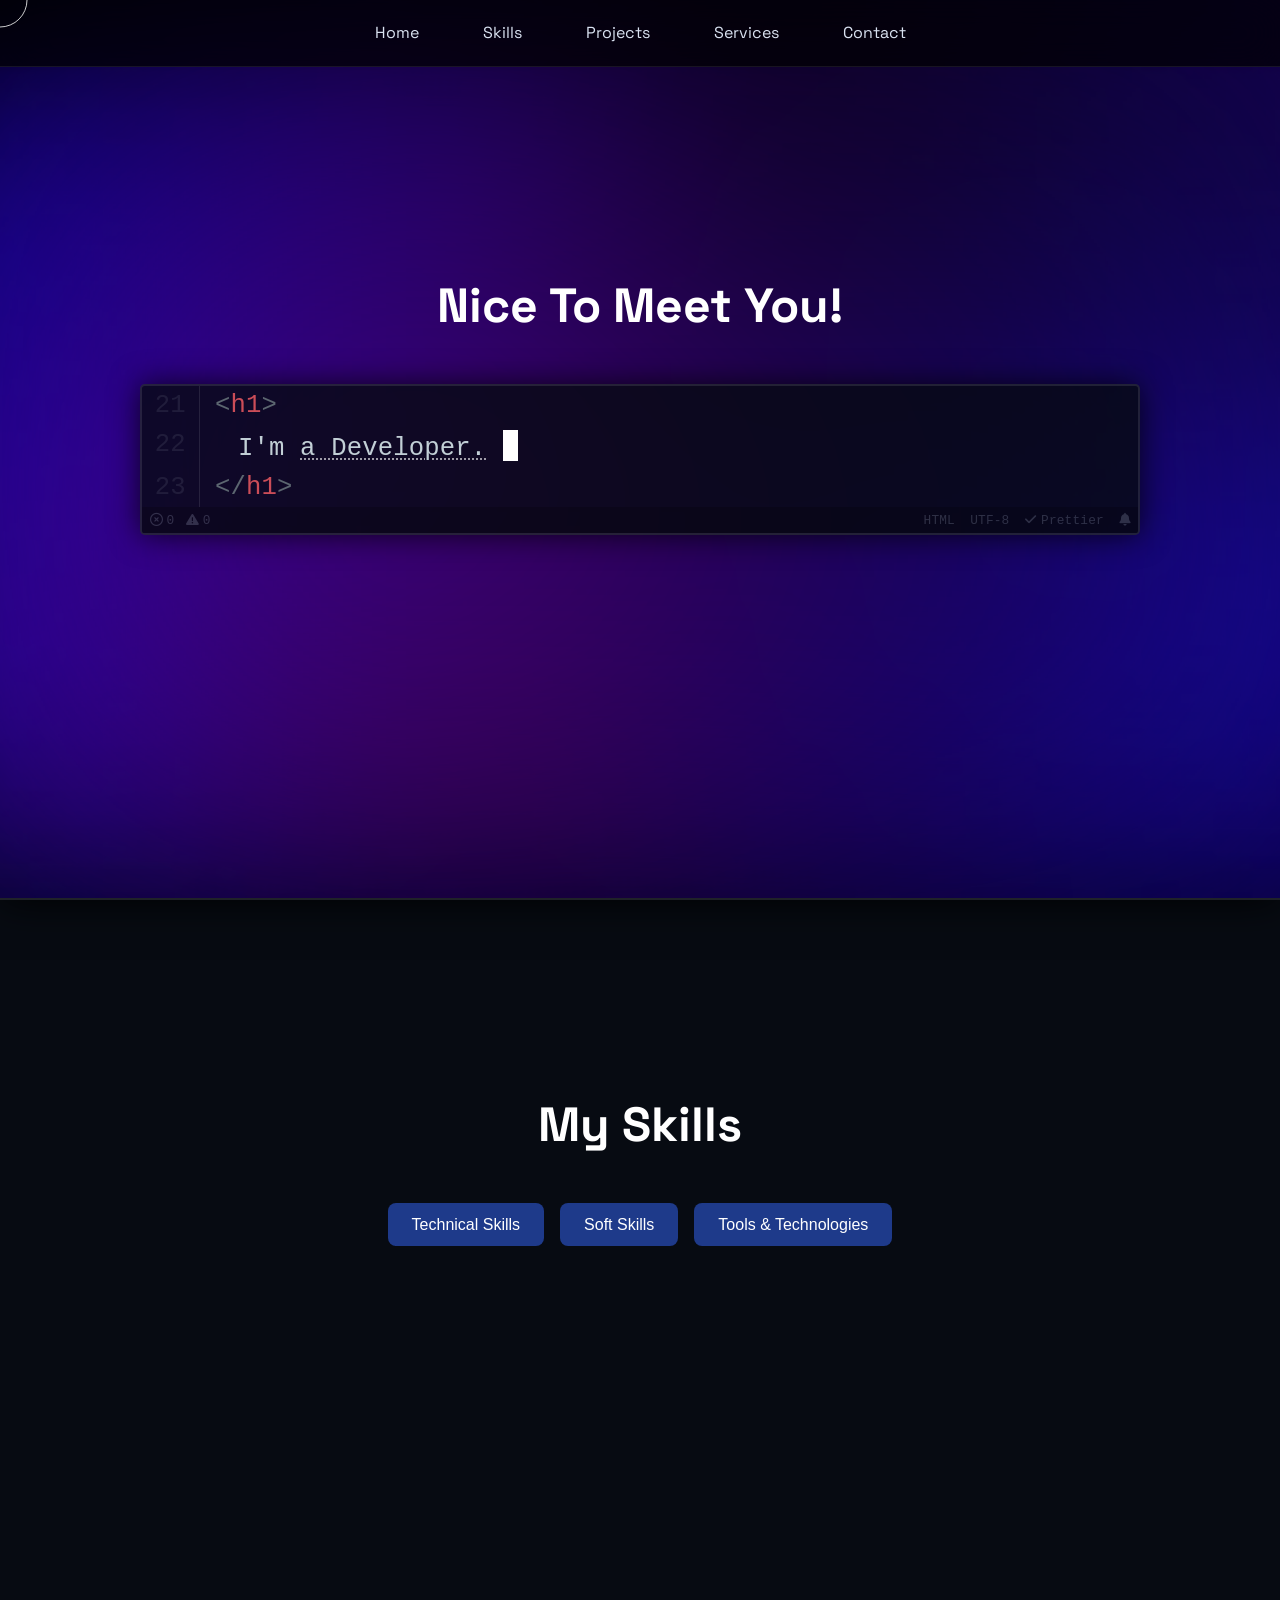
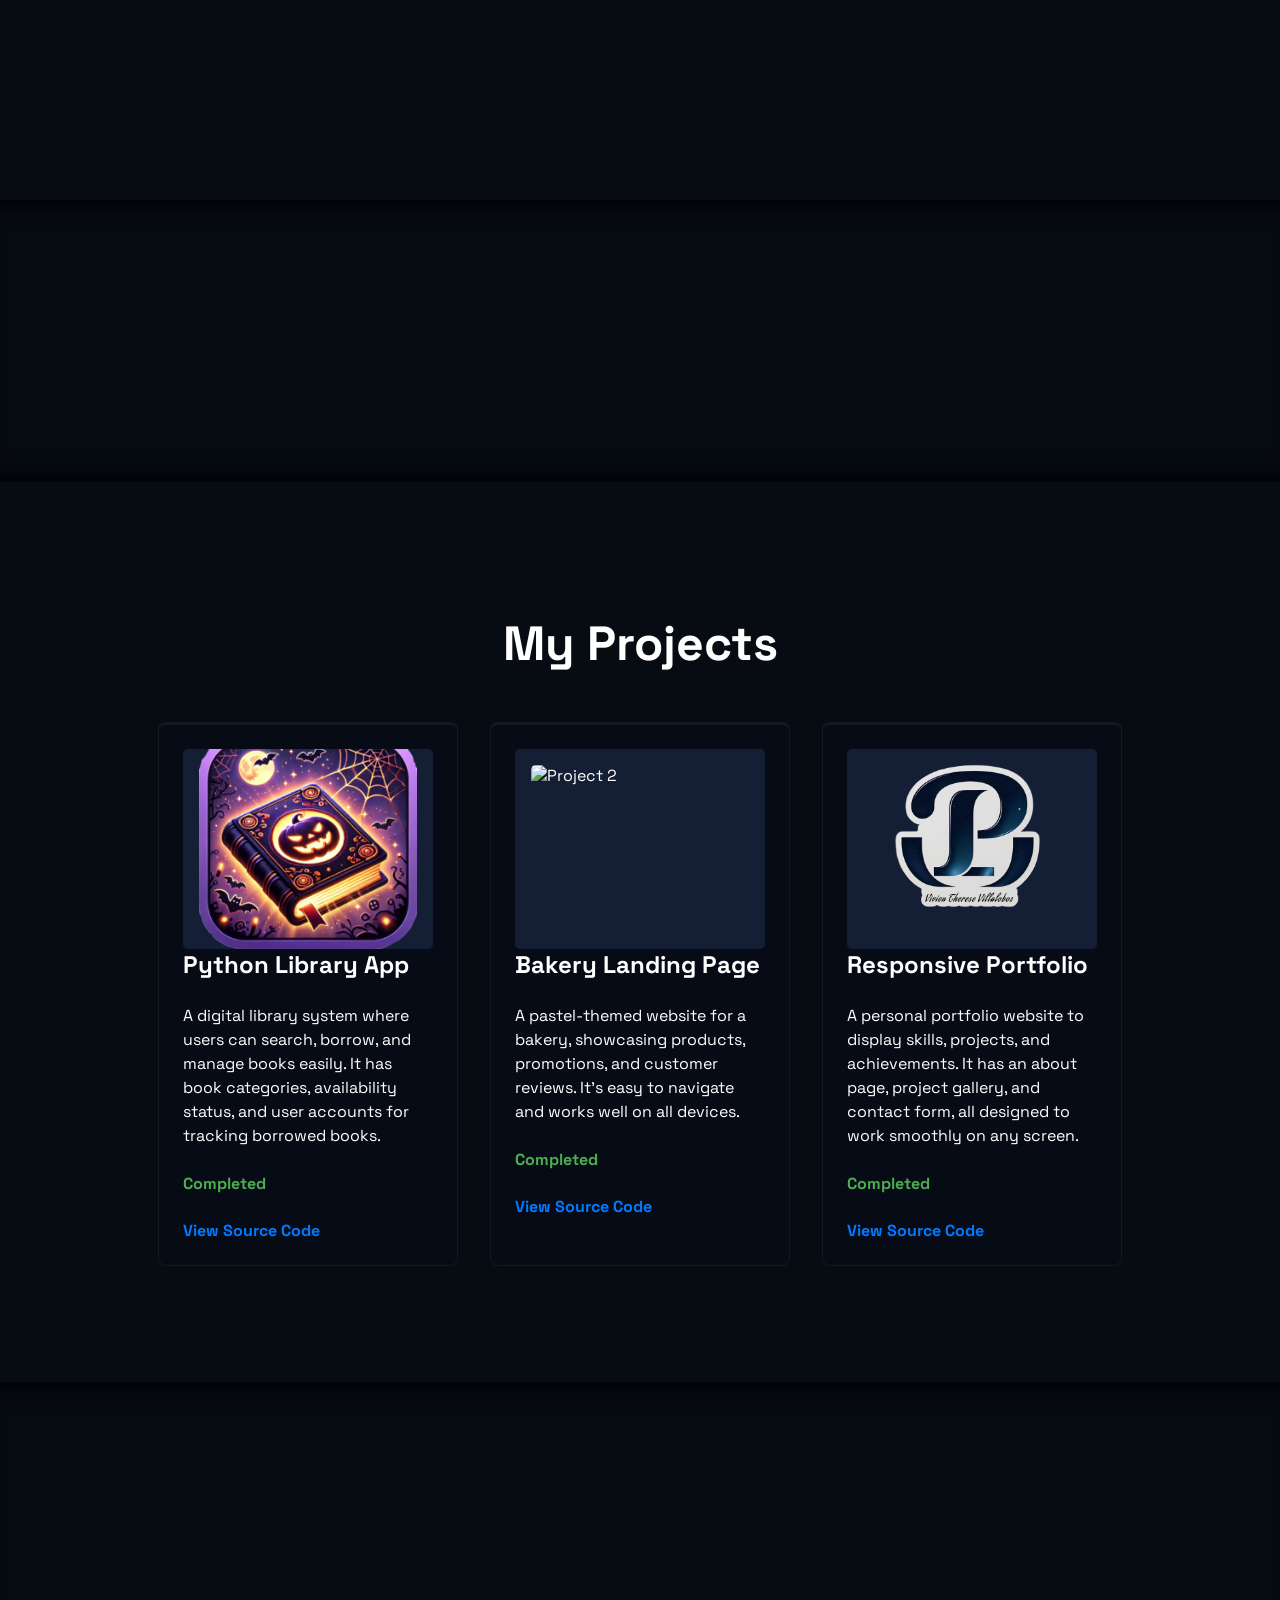
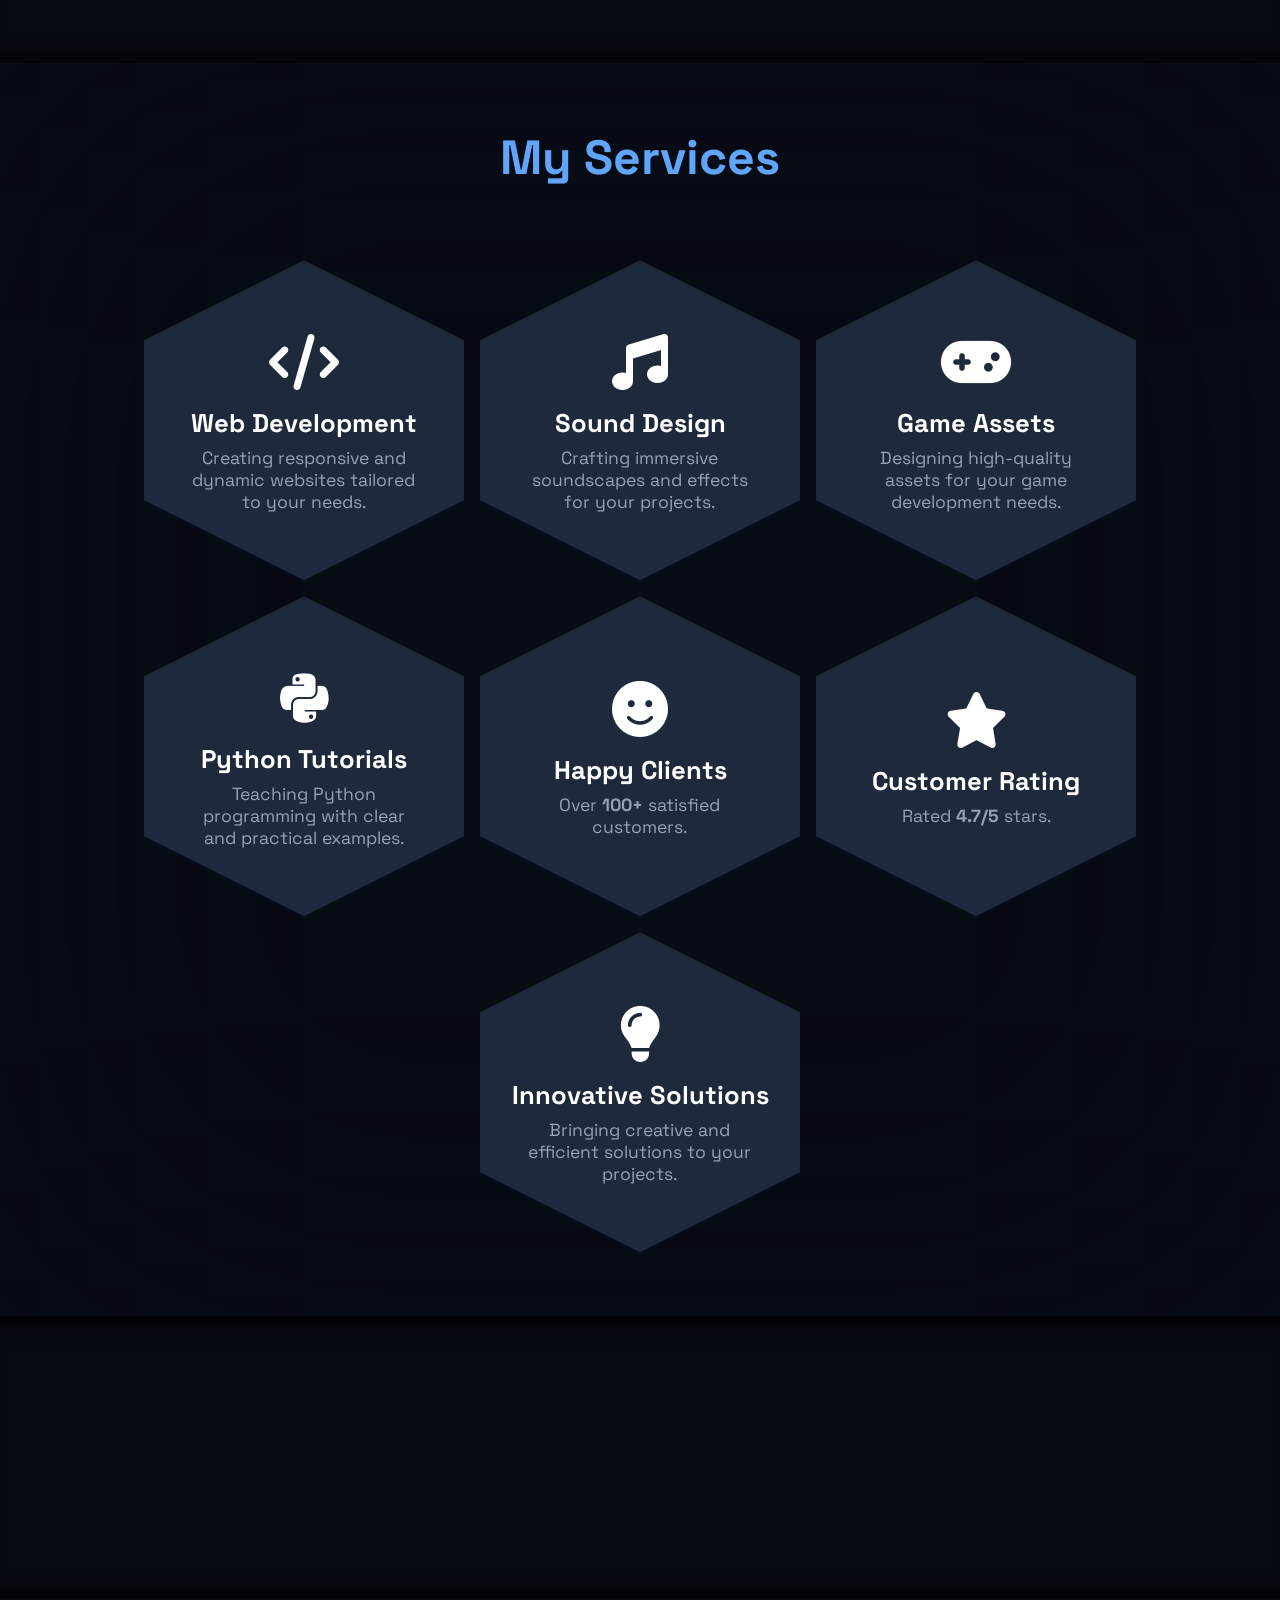
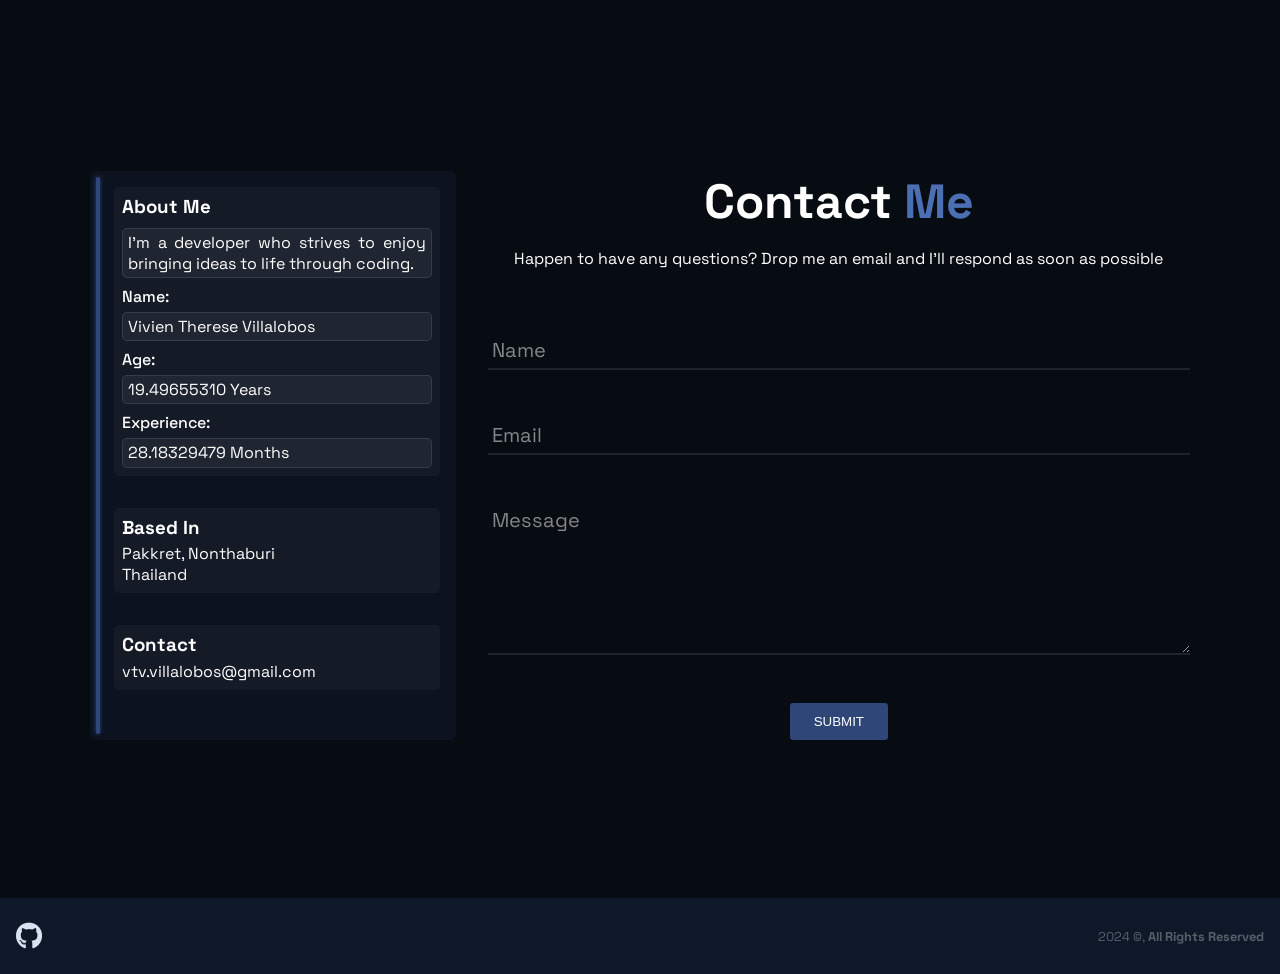
==== commit 38922399: "Services Section Update" ====
--- a/Vivis Portfolio/index.html
+++ b/Vivis Portfolio/index.html
@@ -20,6 +20,7 @@
          <a data-cursor="pointer,big" href="#home">Home</a>
          <a data-cursor="pointer,big" href="#skills">Skills</a>
          <a data-cursor="pointer,big" href="#projects">Projects</a>
+         <a data-cursor="pointer,big" href="#services">Services</a>
          <a data-cursor="pointer,big" href="#contact">Contact</a>
       </div>
    </nav>
@@ -200,8 +201,6 @@
       </section>
 
 
-      </section>
-
       <div class="parallax">
          <video autoplay muted loop>
             <source src="videos/bg.mp4" type="video/mp4" />
@@ -256,13 +255,92 @@
             </div>
       </section>
 
-
       <div class="parallax">
          <video autoplay muted loop>
             <source src="videos/bg.mp4" type="video/mp4" />
          </video>
       </div>
 
+      <section id="services">
+         <div class="blob"></div>
+         <div class="blur"></div>
+     
+         <div class="title-wrapper">
+             <h1 data-cursor="large,invert">My Services</h1>
+         </div>
+     
+         <div class="services-container">
+             <!-- Web Development -->
+             <div class="service-card hex">
+                 <div class="icon">
+                     <i class="fas fa-code"></i>
+                 </div>
+                 <h3>Web Development</h3>
+                 <p>Creating responsive and dynamic websites tailored to your needs.</p>
+             </div>
+     
+             <!-- Sound Design -->
+             <div class="service-card hex">
+                 <div class="icon">
+                     <i class="fas fa-music"></i>
+                 </div>
+                 <h3>Sound Design</h3>
+                 <p>Crafting immersive soundscapes and effects for your projects.</p>
+             </div>
+     
+             <!-- Game Assets -->
+             <div class="service-card hex">
+                 <div class="icon">
+                     <i class="fas fa-gamepad"></i>
+                 </div>
+                 <h3>Game Assets</h3>
+                 <p>Designing high-quality assets for your game development needs.</p>
+             </div>
+     
+             <!-- Python Tutorials -->
+             <div class="service-card hex">
+                 <div class="icon">
+                     <i class="fab fa-python"></i>
+                 </div>
+                 <h3>Python Tutorials</h3>
+                 <p>Teaching Python programming with clear and practical examples.</p>
+             </div>
+     
+             <!-- Satisfied Customers -->
+             <div class="service-card hex">
+                 <div class="icon">
+                     <i class="fas fa-smile"></i>
+                 </div>
+                 <h3>Happy Clients</h3>
+                 <p>Over <strong>100+</strong> satisfied customers.</p>
+             </div>
+     
+             <!-- Rating -->
+             <div class="service-card hex">
+                 <div class="icon">
+                     <i class="fas fa-star"></i>
+                 </div>
+                 <h3>Customer Rating</h3>
+                 <p>Rated <strong>4.7/5</strong> stars.</p>
+             </div>
+     
+             <!-- Custom Feature -->
+             <div class="service-card hex">
+                 <div class="icon">
+                     <i class="fas fa-lightbulb"></i>
+                 </div>
+                 <h3>Innovative Solutions</h3>
+                 <p>Bringing creative and efficient solutions to your projects.</p>
+             </div>
+         </div>
+     </section>
+     
+
+      <div class="parallax">
+         <video autoplay muted loop>
+            <source src="videos/bg.mp4" type="video/mp4" />
+         </video>
+      </div>
 
       <section id="contact">
          <div class="contact-container">
--- a/Vivis Portfolio/styles.css
+++ b/Vivis Portfolio/styles.css
@@ -877,25 +877,36 @@
    justify-content: center;
 }
 
-/* Skill Categories */
+/* Adjust Skills Container */
+.skills-container {
+   display: flex;
+   flex-direction: column; /* Stack buttons and grid vertically */
+   gap: 2rem;
+   align-items: center;
+   justify-content: center;
+}
+
+/* Center the skill categories horizontally */
 .skill-categories {
    display: flex;
-   flex-direction: column;
+   flex-direction: row; /* Change to row layout for buttons */
    gap: 1rem;
-   text-align: left;
-   width: 200px;
+   justify-content: center;
+   width: auto; /* Adjust width to fit content */
 }
 
 .skill-btn {
    background-color: #1e3a8a;
-   border: none;
-   padding: 1rem;
+   border: none; /* Removes any borders */
+   box-shadow: none; /* Removes any shadow */
+   outline: none; /* Removes focus outline */
+   padding: 0.8rem 1.5rem; /* Adjust for a balanced look */
    color: white;
    font-size: 1rem;
    border-radius: 8px;
    cursor: pointer;
-   text-align: left;
-   transition: 0.3s;
+   text-align: center;
+   transition: background-color 0.3s ease-in-out, transform 0.2s;
 }
 
 .skill-btn.active {
@@ -919,9 +930,8 @@
    padding: 3rem;
    border-radius: 10px;
    transition: 0.3s;
-   box-shadow: 0px 4px 8px rgba(0, 0, 0, 0.2);
    border-radius: 16px; /* Slightly rounder edges for a smoother feel */
-   font-size: 1.5rem; /* Slightly increase text size */
+   font-size: 2rem; /* Slightly increase text size */
 }
 
 
@@ -1171,6 +1181,95 @@
    font-weight: bold;
 }
 
+
+/* SERVICES */
+
+/* SERVICES SECTION */
+#services {
+   position: relative;
+   padding: 4rem 2rem;
+   background: #070b15;
+   color: white;
+   text-align: center;
+   overflow: hidden;
+}
+
+/* Title styles */
+#services .title-wrapper {
+   margin-bottom: 3rem;
+}
+
+#services h1 {
+   font-size: 3rem;
+   color: #60a5fa;
+}
+
+/* Services container */
+.services-container {
+   display: flex;
+   flex-wrap: wrap;
+   justify-content: center;
+   gap: 1rem;
+}
+
+/* BIGGER HEXAGON */
+.service-card {
+   width: 20rem; /* Increased size */
+   height: 20rem; /* Increased size */
+   background: #1e293b;
+   position: relative;
+   display: flex;
+   align-items: center;
+   justify-content: center;
+   flex-direction: column;
+   clip-path: polygon(50% 0%, 100% 25%, 100% 75%, 50% 100%, 0% 75%, 0% 25%);
+   transition: transform 0.3s ease, background 0.3s ease;
+   text-align: center;
+   box-shadow: 0 8px 20px rgba(0, 0, 0, 0.4);
+   cursor: pointer;
+   padding: 1rem;
+}
+
+/* Rotate Effect on Hover */
+.service-card:hover {
+   transform: rotate(5deg);
+   background: #60a5fa;
+}
+
+/* Icon Styling */
+.service-card .icon {
+   font-size: 3.5rem; /* Bigger icons */
+   margin-bottom: 0.5rem;
+   color: white;
+}
+
+/* Bigger Text */
+.service-card h3 {
+   font-size: 1.6rem;
+   color: white;
+   font-weight: bold;
+   margin-bottom: 0.5rem;
+}
+
+.service-card p {
+   font-size: 1.1rem;
+   color: #94a3b8;
+   max-width: 80%;
+}
+
+/* Responsive Design */
+@media (max-width: 768px) {
+   .services-container {
+       flex-direction: column;
+       align-items: center;
+   }
+
+   .service-card {
+       width: 90%;
+   }
+}
+
+ 
  
  /*----------------------------------------------------------
  CONTACT SECTION
@@ -1512,4 +1611,6 @@
     .prj-card .more-info {
        padding: .6rem .3rem;
     }
- }+ }
+
+ 
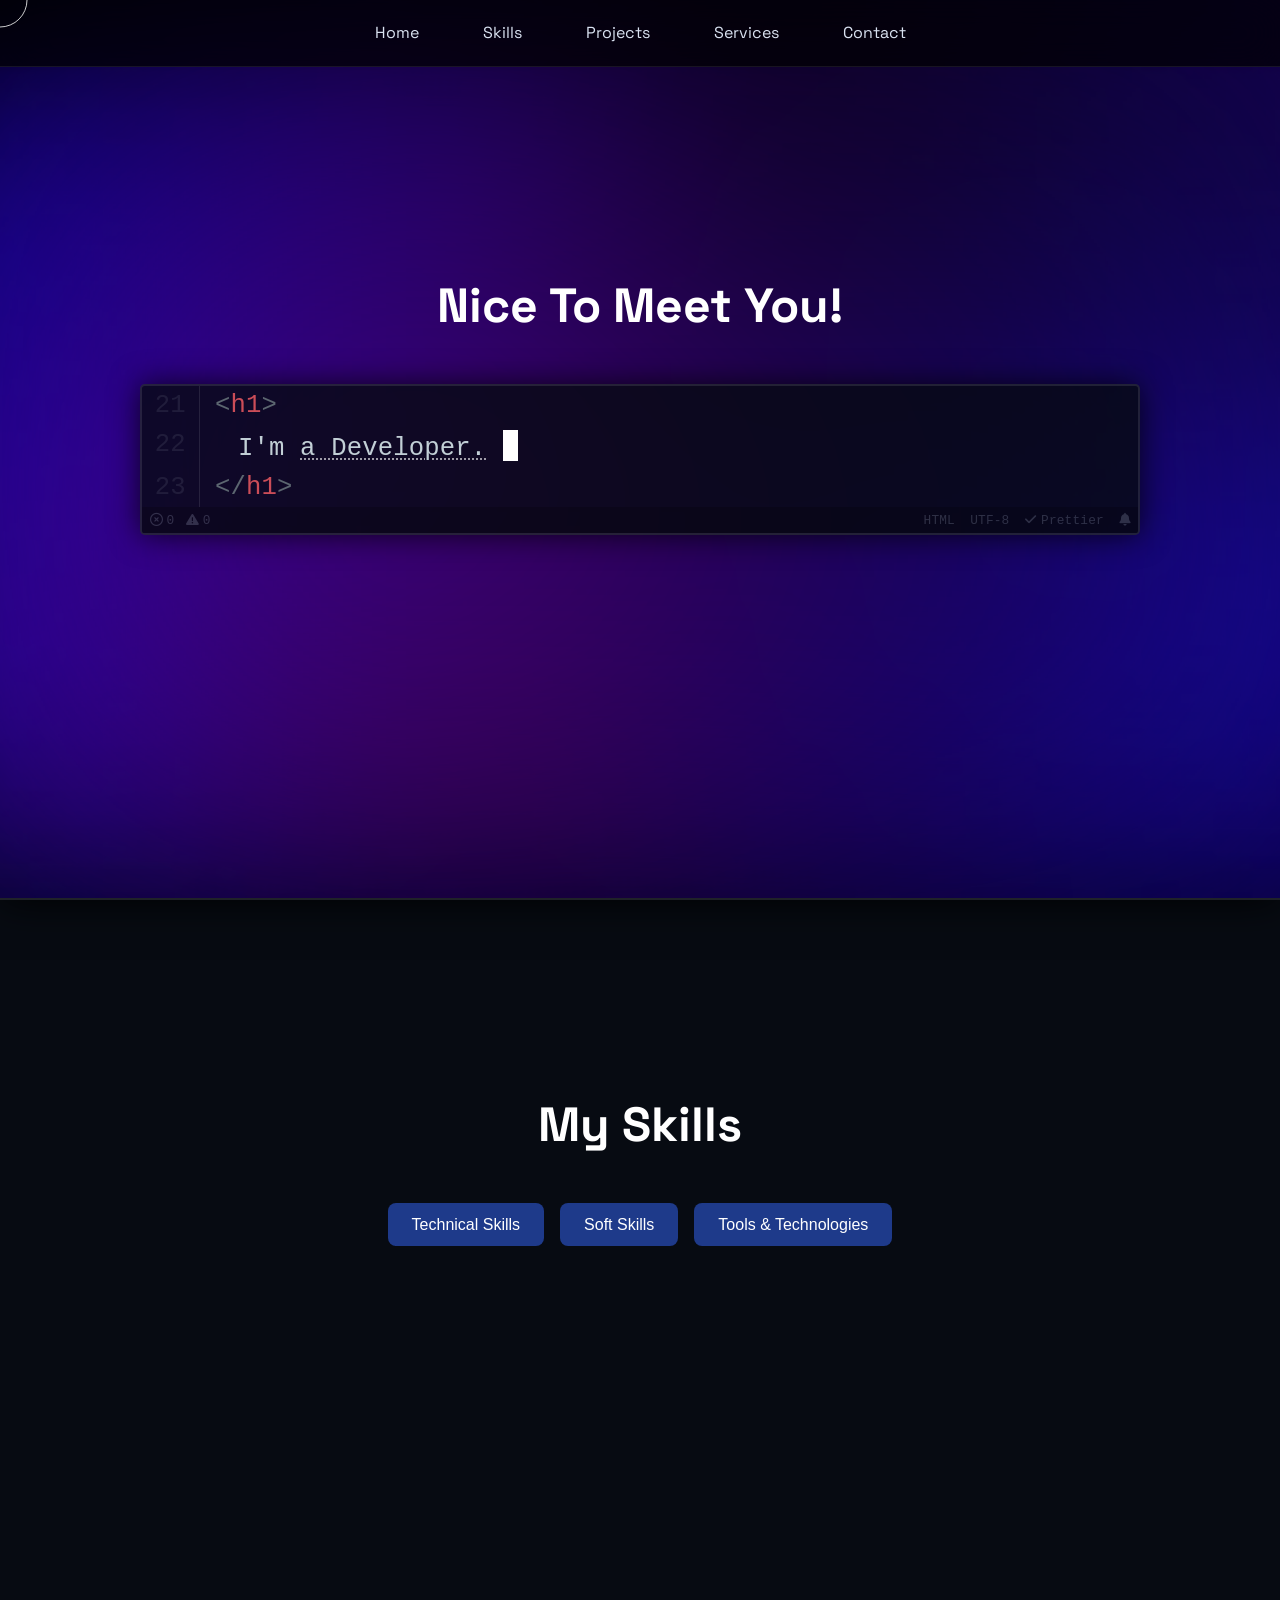
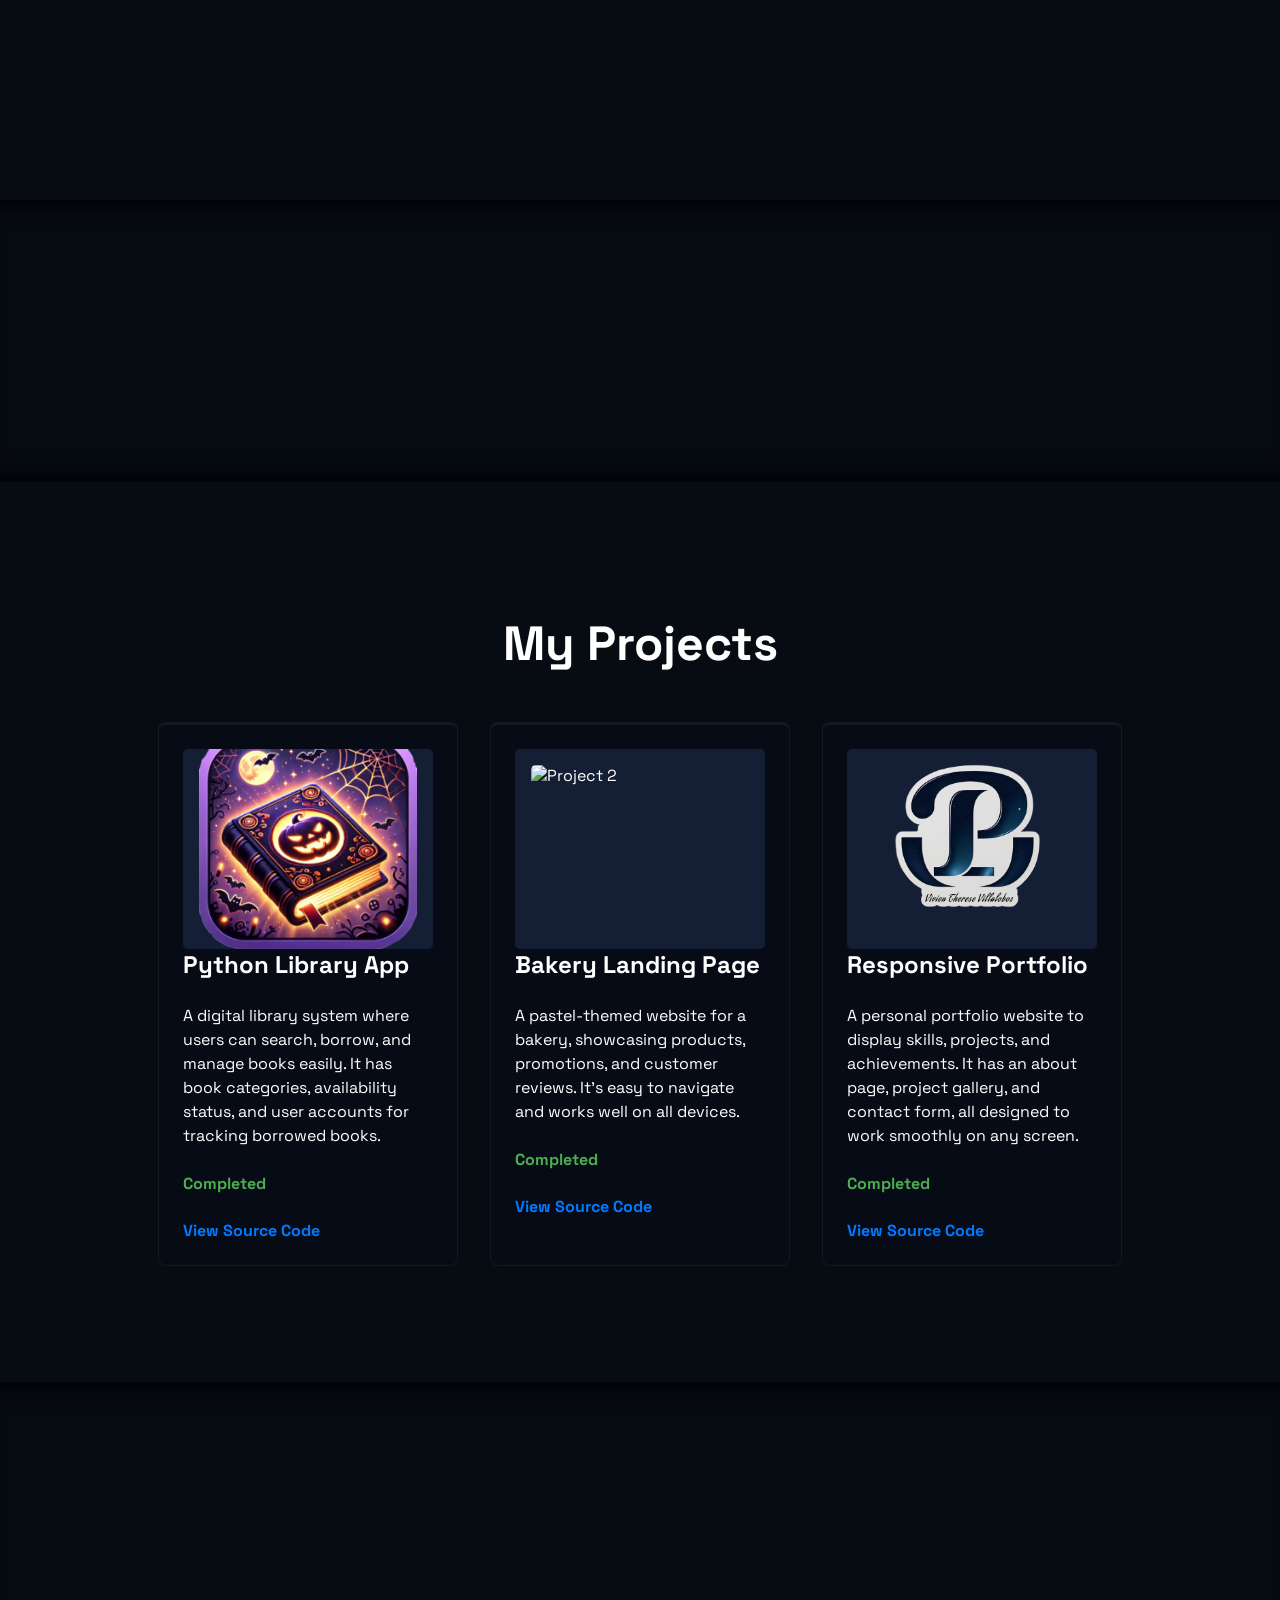
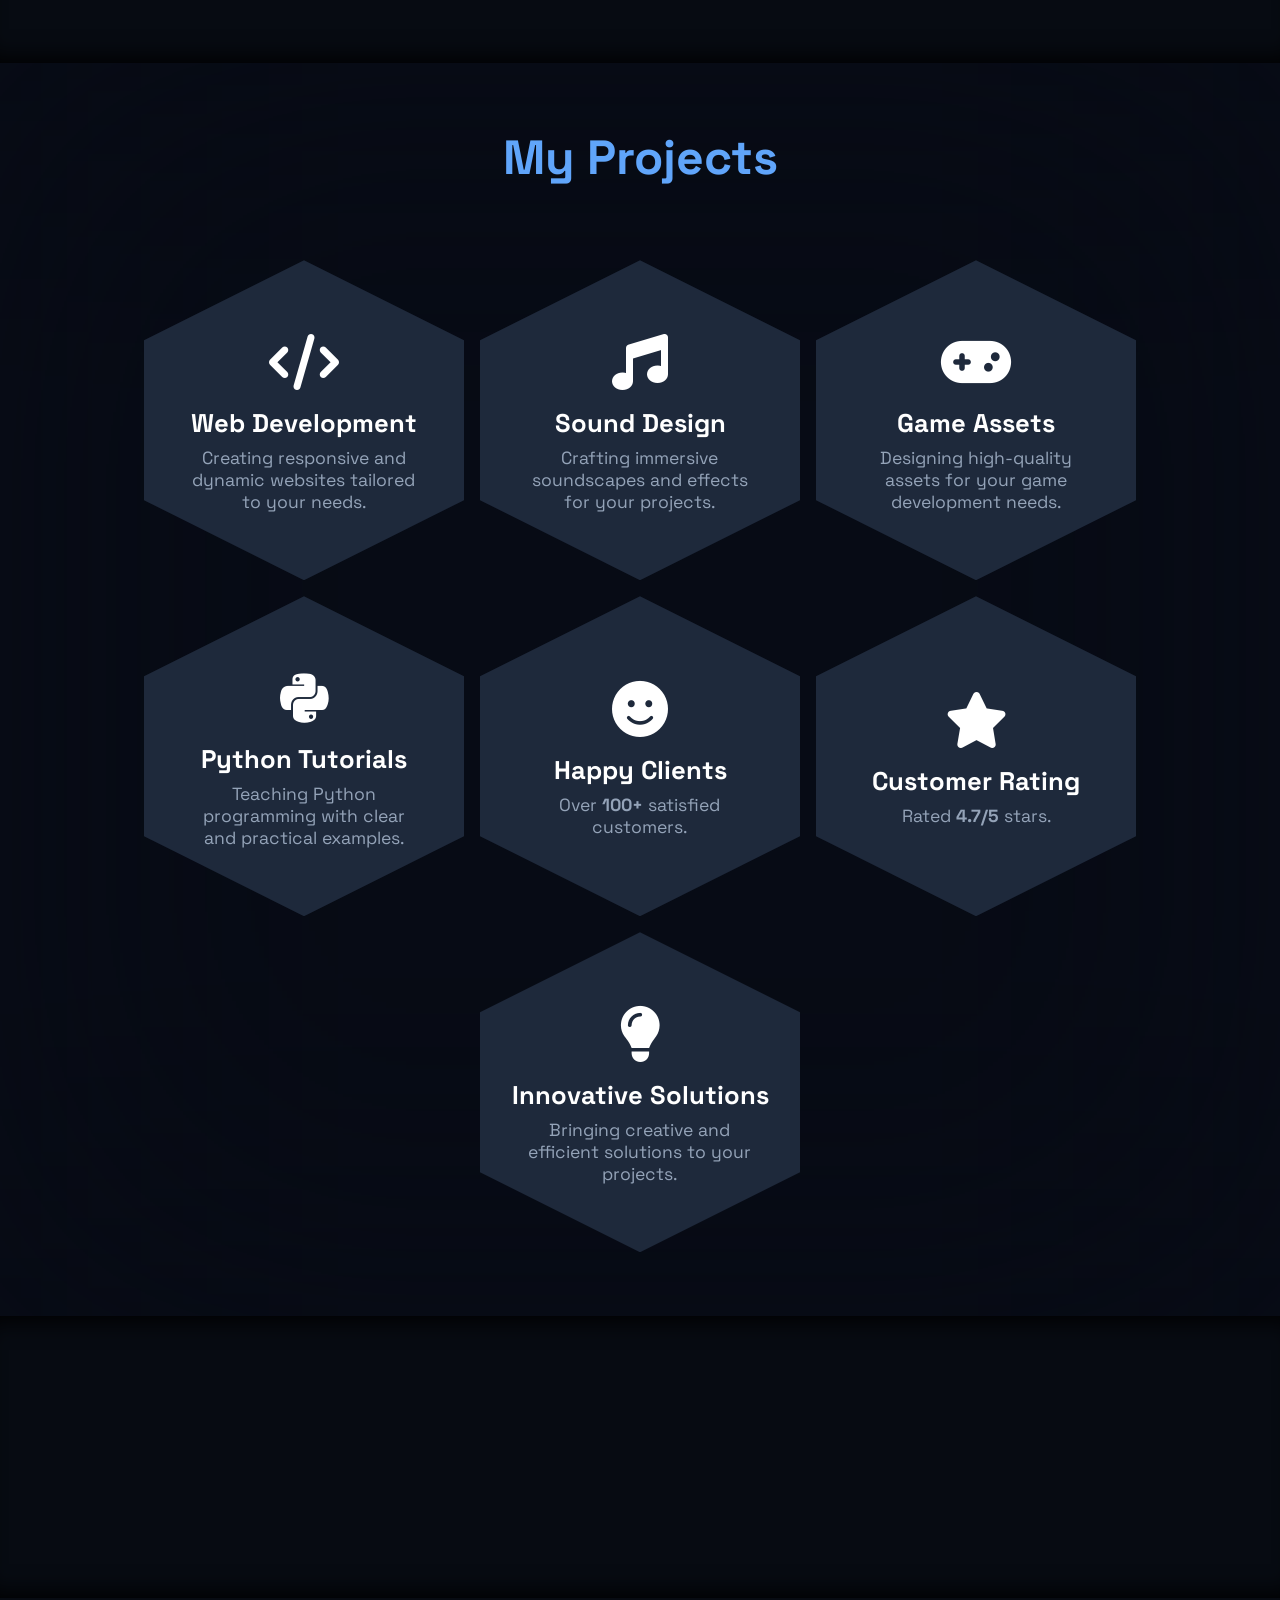
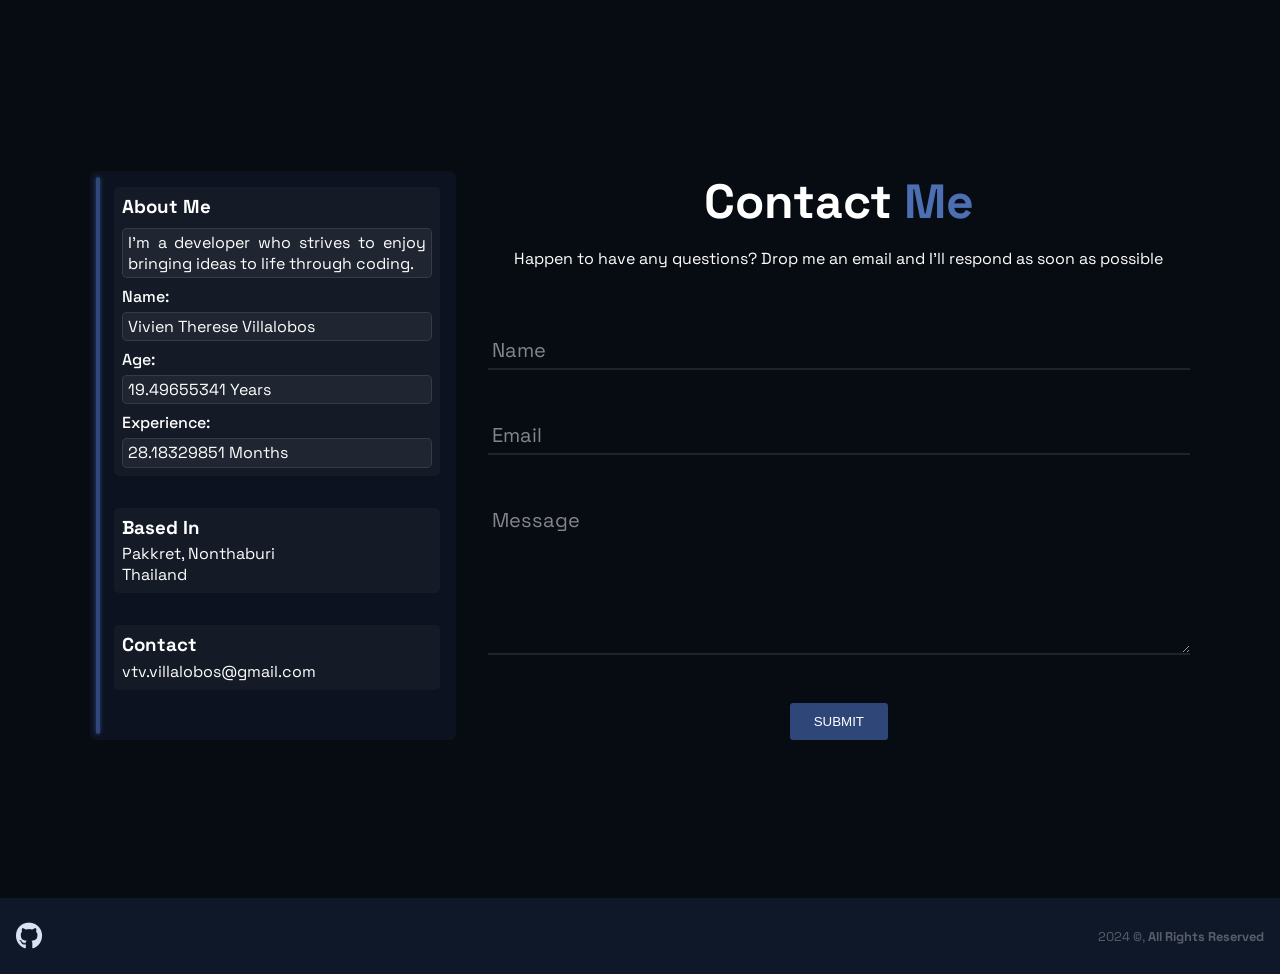
==== commit 96cd3320: "Update index.html" ====
--- a/Vivis Portfolio/index.html
+++ b/Vivis Portfolio/index.html
@@ -264,9 +264,8 @@
       <section id="services">
          <div class="blob"></div>
          <div class="blur"></div>
-     
          <div class="title-wrapper">
-             <h1 data-cursor="large,invert">My Services</h1>
+            <h1 data-cursor="large,invert">My Projects</h1>
          </div>
      
          <div class="services-container">
--- a/Vivis Portfolio/styles.css
+++ b/Vivis Portfolio/styles.css
@@ -1180,9 +1180,6 @@
    color: #4caf50; /* Green for completed */
    font-weight: bold;
 }
-
-
-/* SERVICES */
 
 /* SERVICES SECTION */
 #services {
